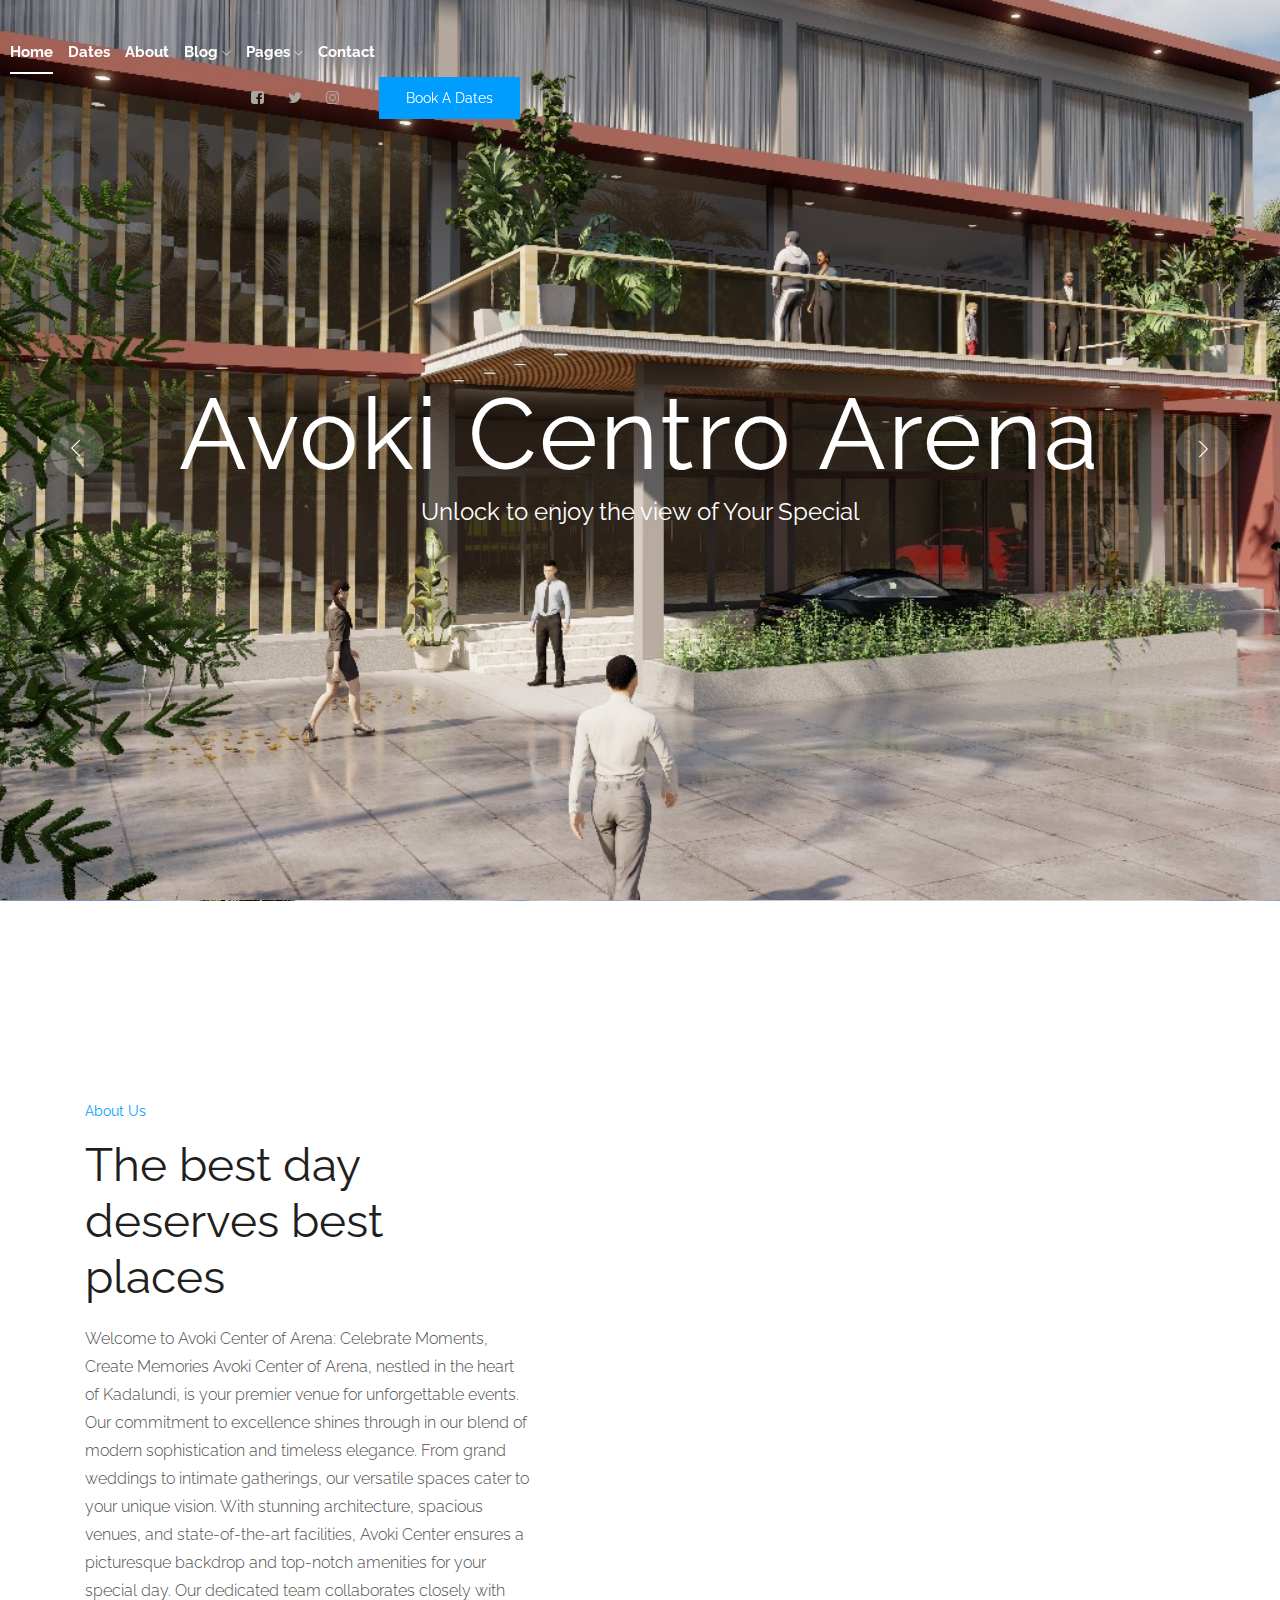
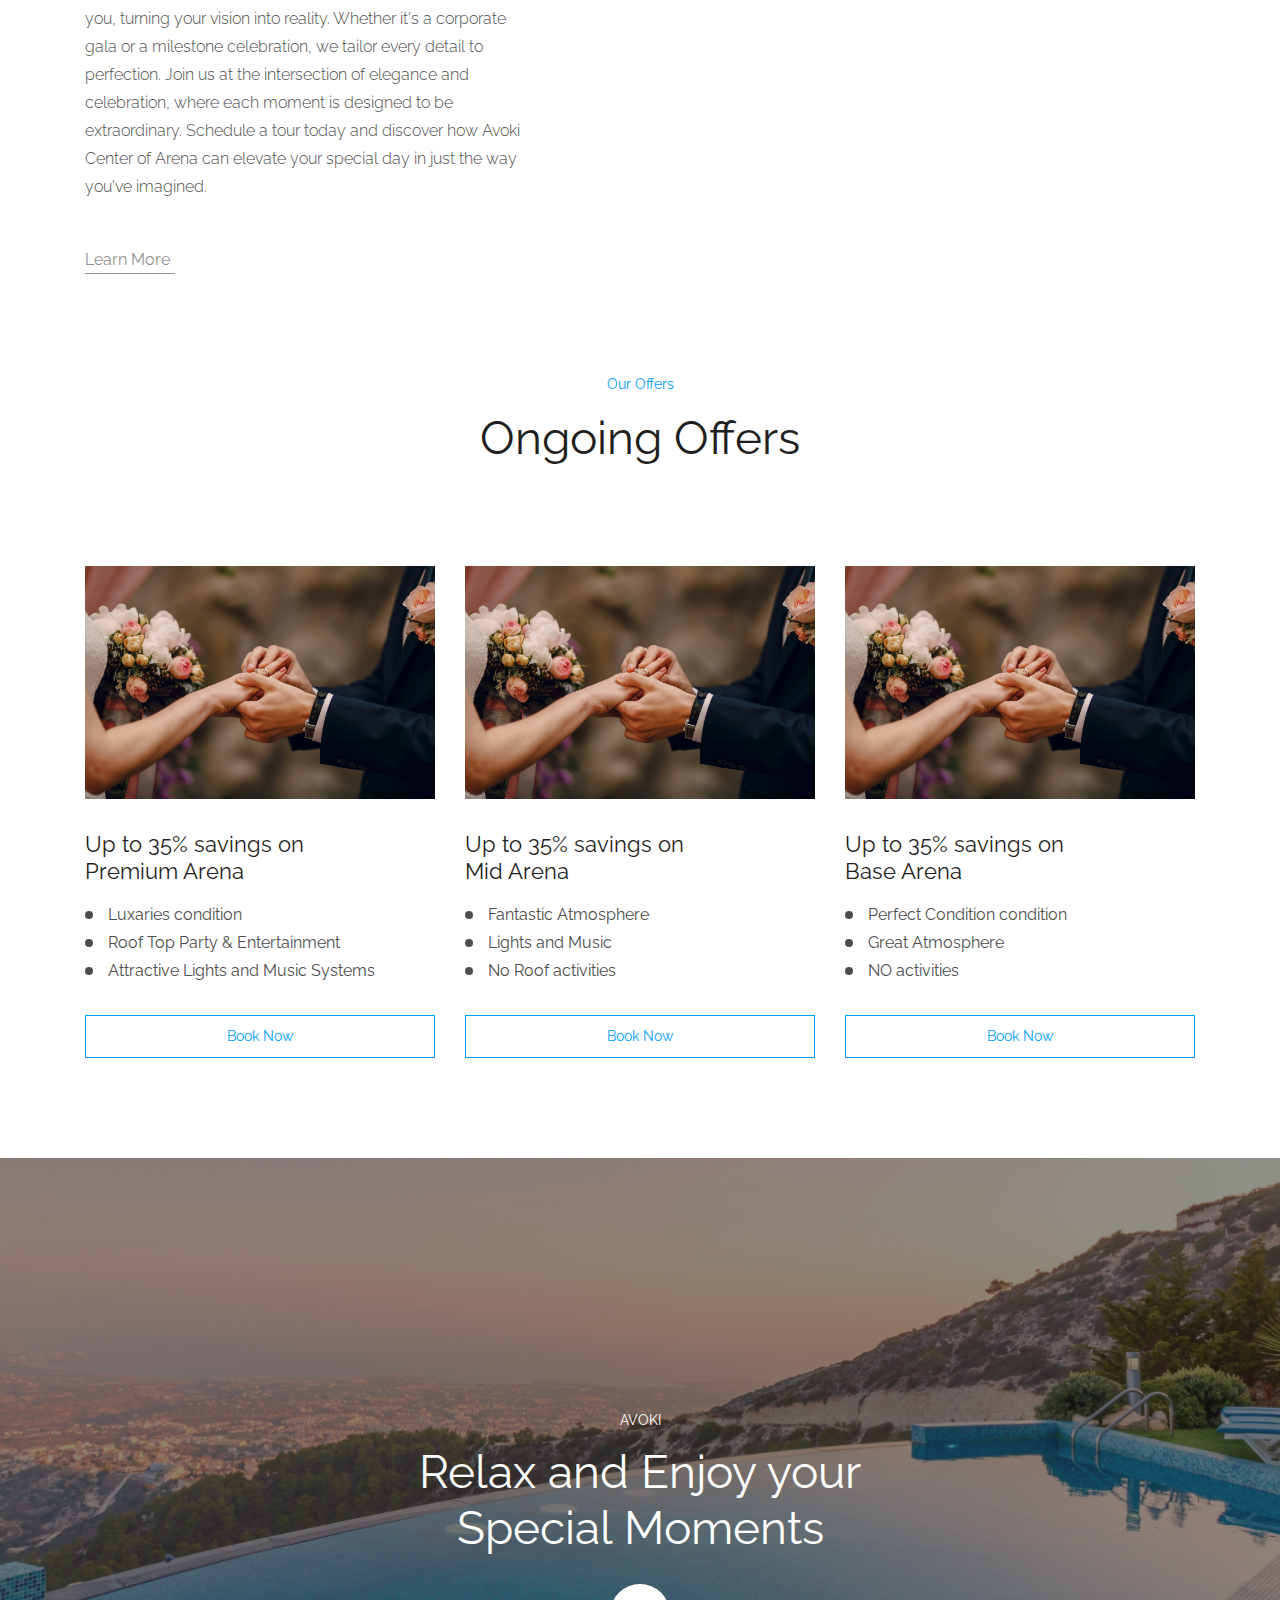
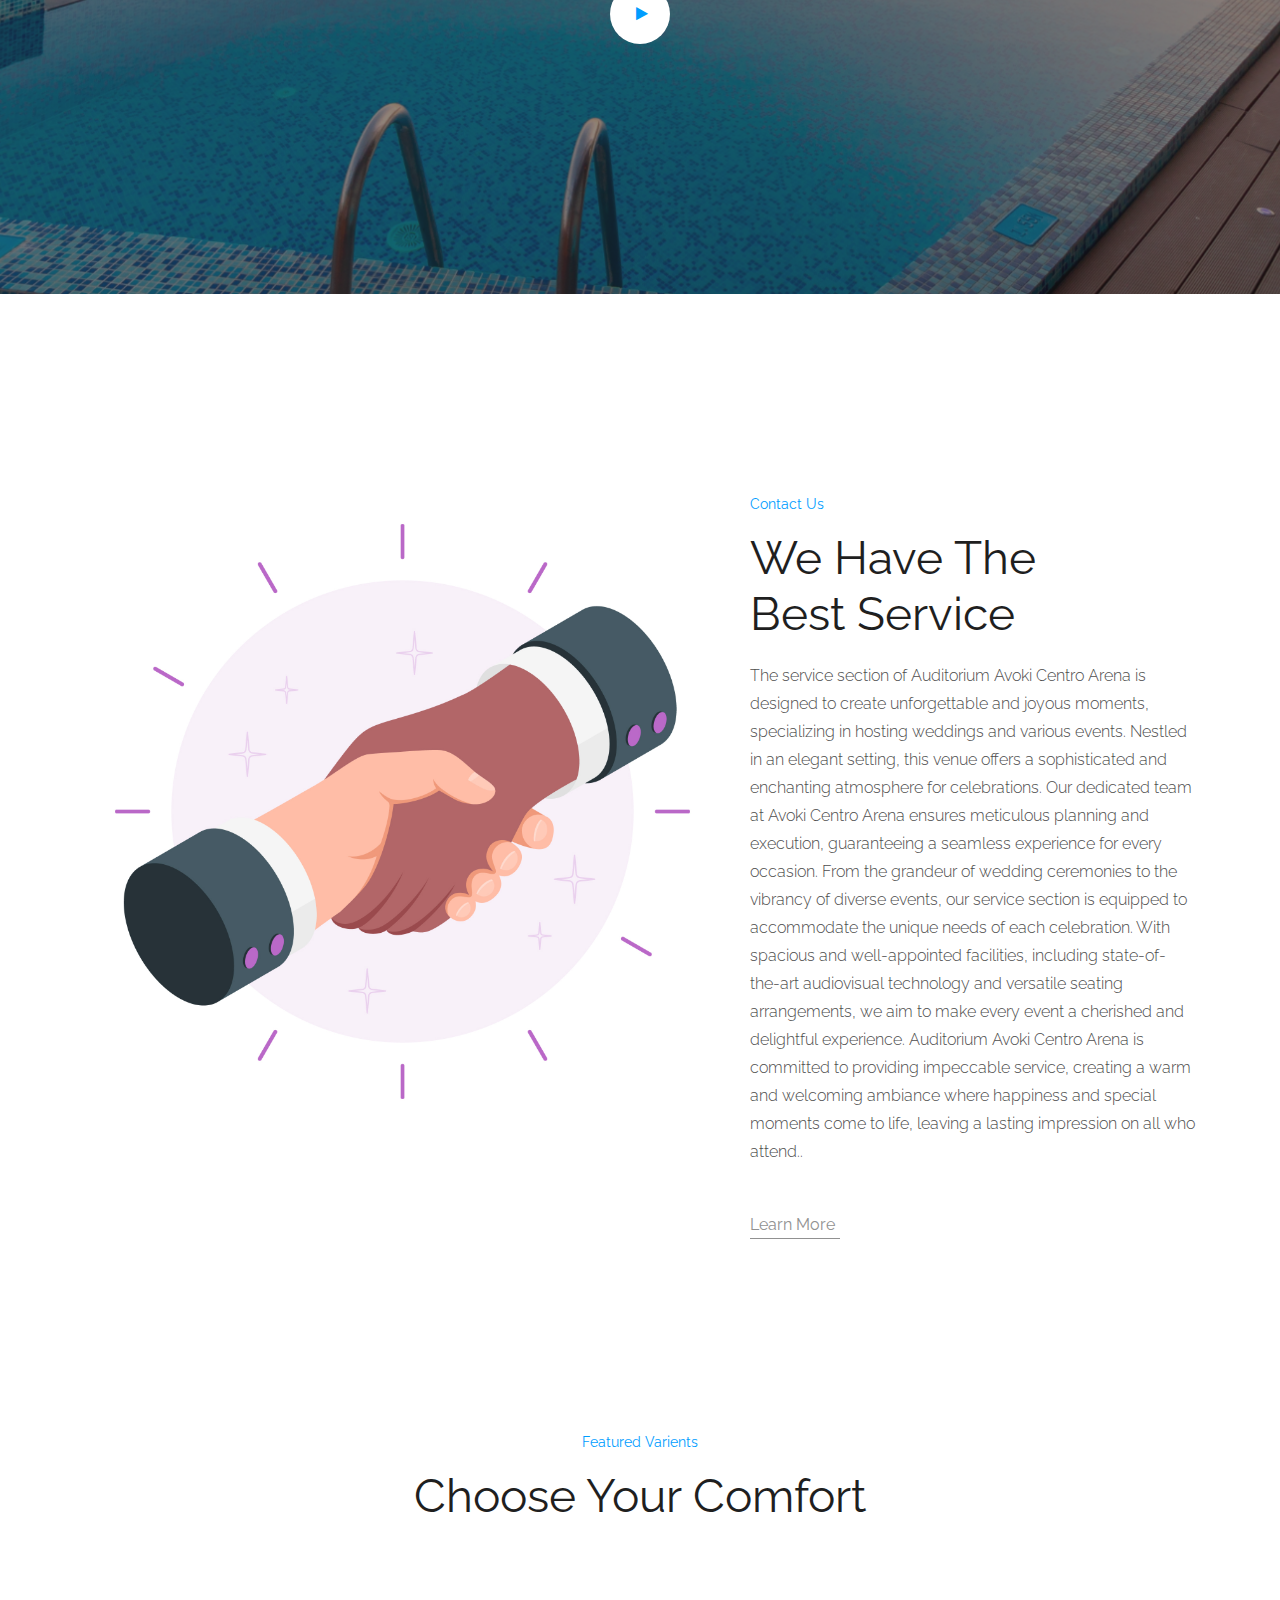
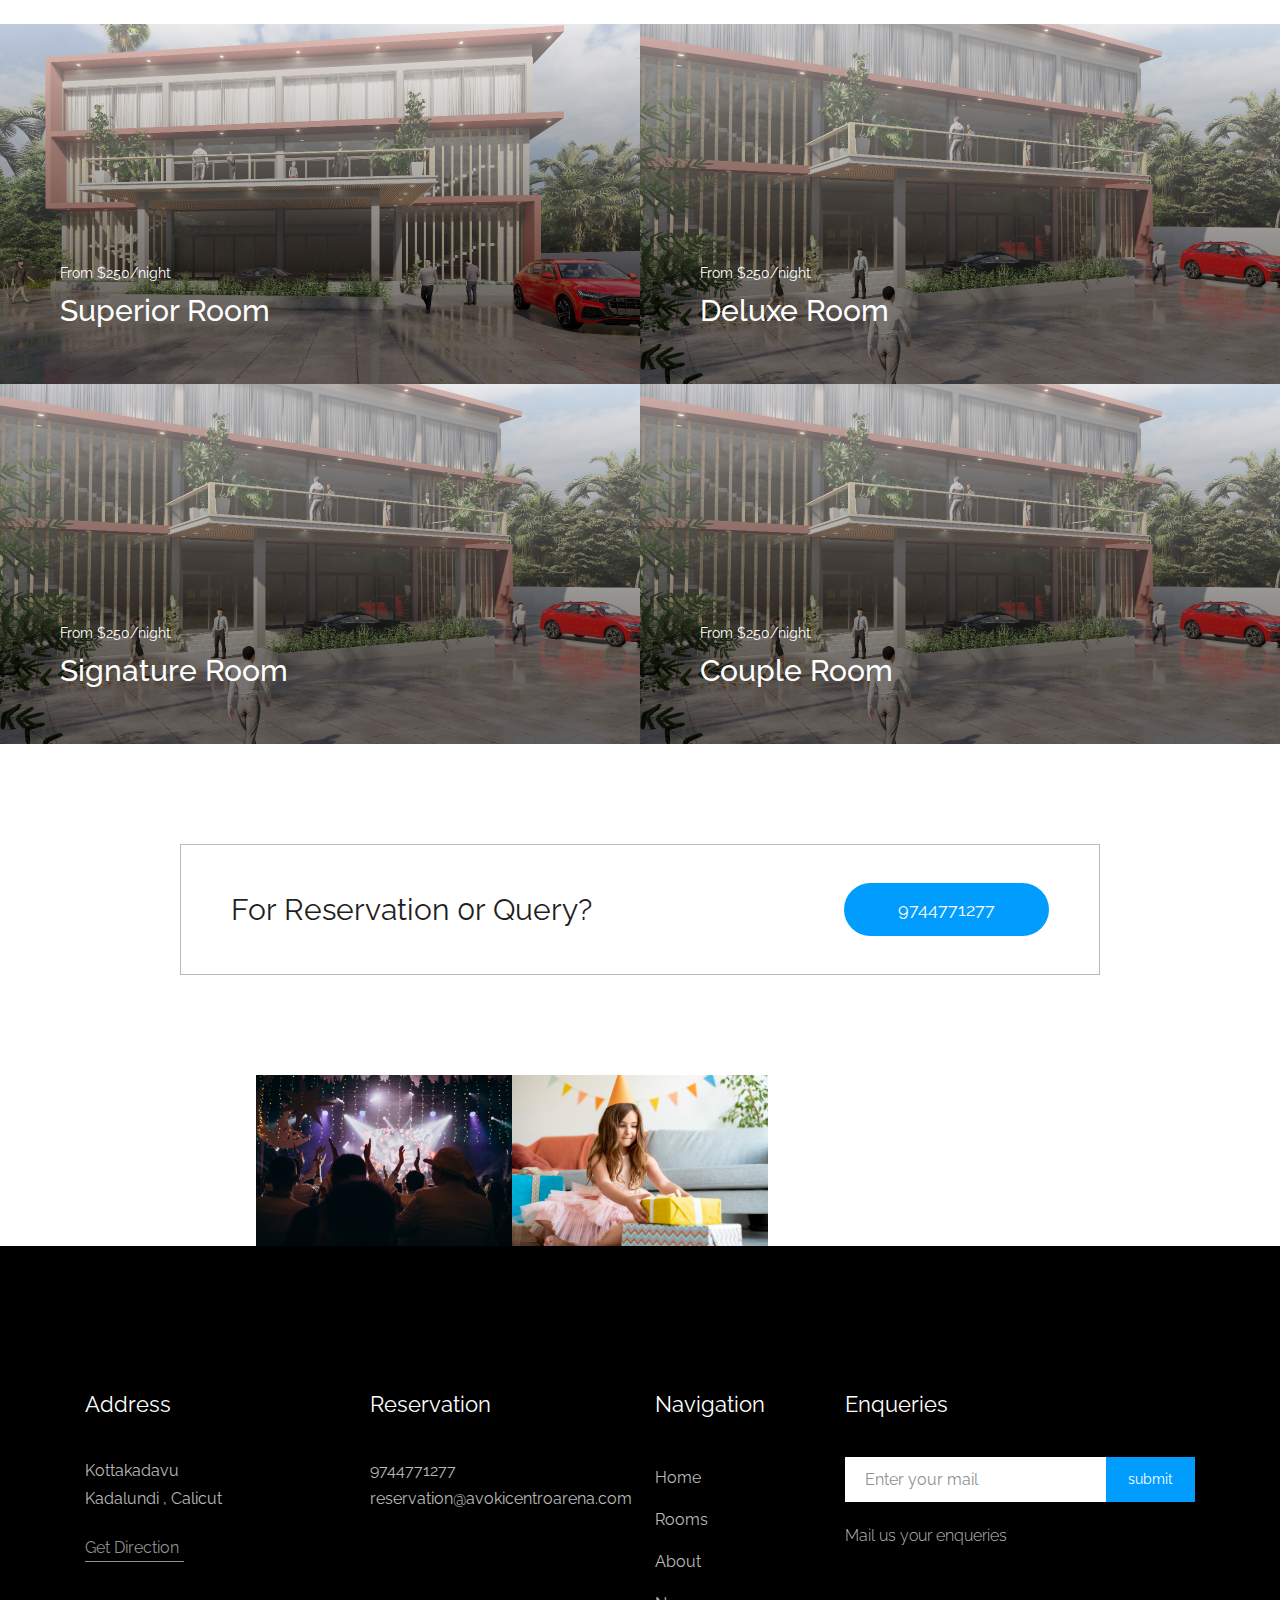
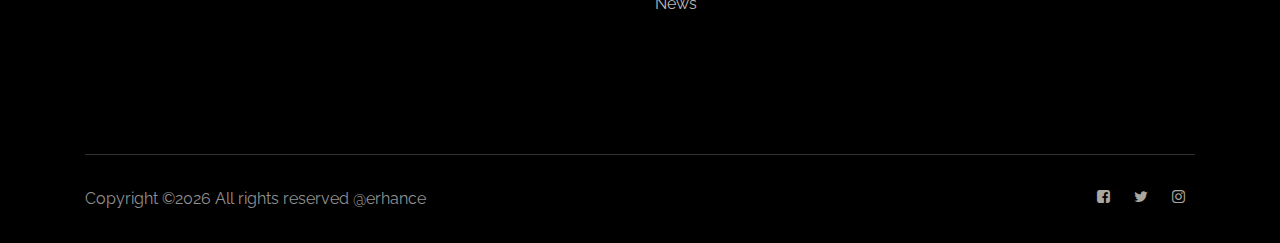
==== index.html @ cebf1541 "first commit" ====
<!doctype html>
<html class="no-js" lang="zxx">

<head>
    <meta charset="utf-8">
    <meta http-equiv="x-ua-compatible" content="ie=edge">
    <title>Avoki</title>
    <meta name="description" content="">
    <meta name="viewport" content="width=device-width, initial-scale=1">

    <!-- <link rel="manifest" href="site.webmanifest"> -->
    <link rel="shortcut icon" type="image/x-icon" href="img/favi    con.png">
    <!-- Place favicon.ico in the root directory -->

    <!-- CSS here -->
    <link rel="stylesheet" href="css/bootstrap.min.css">
    <link rel="stylesheet" href="css/owl.carousel.min.css">
    <link rel="stylesheet" href="css/magnific-popup.css">
    <link rel="stylesheet" href="css/font-awesome.min.css">
    <link rel="stylesheet" href="css/themify-icons.css">
    <link rel="stylesheet" href="css/nice-select.css">
    <link rel="stylesheet" href="css/flaticon.css">
    <link rel="stylesheet" href="css/gijgo.css">
    <link rel="stylesheet" href="css/animate.css">
    <link rel="stylesheet" href="css/slicknav.css">
    <link rel="stylesheet" href="css/style.css">
    <!-- <link rel="stylesheet" href="css/responsive.css"> -->
</head>

<body>
    <!--[if lte IE 9]>
            <p class="browserupgrade">You are using an <strong>outdated</strong> browser. Please <a href="https://browsehappy.com/">upgrade your browser</a> to improve your experience and security.</p>
        <![endif]-->

    <!-- header-start -->
    <header>
        <div class="header-area ">
            <div id="sticky-header" class="main-header-area">
                <div class="container-fluid p-0">
                    <div class="row align-items-center no-gutters">
                        <div class="col-xl-5 col-lg-6">
                            <div class="main-menu  d-none d-lg-block">
                                <nav>
                                    <ul id="navigation">
                                        <li><a class="active" href="index.html">home</a></li>
                                        <li><a href="rooms.html">Dates</a></li>
                                        <li><a href="about.html">About</a></li>
                                        <li><a href="#">blog <i class="ti-angle-down"></i></a>
                                            <ul class="submenu">
                                                </ul>
                                        </li>
                                        <li><a href="#">pages <i class="ti-angle-down"></i></a>
                                            <ul class="submenu">
                                                <li><a href="elements.html">elements</a></li>
                                            </ul>
                                        </li>
                                        <li><a href="contact.html">Contact</a></li>
                                    </ul>
                                </nav>
                            </div>
                        </div>
                         
                        </div>
                        <div class="col-xl-5 col-lg-4 d-none d-lg-block">
                            <div class="book_room">
                                <div class="socail_links">
                                    <ul>
                                        <li>
                                            <a href="#">
                                                <i class="fa fa-facebook-square"></i>
                                            </a>
                                        </li>
                                        <li>
                                            <a href="#">
                                                <i class="fa fa-twitter"></i>
                                            </a>
                                        </li>
                                        <li>
                                            <a href="#">
                                                <i class="fa fa-instagram"></i>
                                            </a>
                                        </li>
                                    </ul>
                                </div>
                                <div class="book_btn d-none d-lg-block">
                                    <a class="popup-with-form" href="#test-form">Book A Dates</a>
                                </div>
                            </div>
                        </div>
                        <div class="col-12">
                            <div class="mobile_menu d-block d-lg-none"></div>
                        </div>
                    </div>
                </div>
            </div>
        </div>
    </header>
    <!-- header-end -->

    <!-- slider_area_start -->
    <div class="slider_area">
        <div class="slider_active owl-carousel">
            <div class="single_slider d-flex align-items-center justify-content-center slider_bg_1">
                <div class="container">
                    <div class="row">
                        <div class="col-xl-12">
                            <div class="slider_text text-center">
                                <h3>Avoki Centro Arena </h3>
                                <p>Unlock to enjoy the view of Your Special</p>
                            </div>
                        </div>
                    </div>
                </div>
            </div>
            <div class="single_slider  d-flex align-items-center justify-content-center slider_bg_2">
                <div class="container">
                    <div class="row">
                        <div class="col-xl-12">
                            <div class="slider_text text-center">
                                <h3>Life is Beautiful</h3>
                                                            </div>
                        </div>
                    </div>
                </div>
            </div>
            
                    </div>
                </div>
            </div>
            <div class="single_slider  d-flex align-items-center justify-content-center slider_bg_2">
                <div class="container">
                    <div class="row">
                        <div class="col-xl-12">
                            
                        </div>
                    </div>
                </div>
            </div>
        </div>
    </div>
    <!-- slider_area_end -->

    <!-- about_area_start -->
    <div class="about_area">
        <div class="container">
            <div class="row">
                <div class="col-xl-5 col-lg-5">
                    <div class="about_info">
                        <div class="section_title mb-20px">
                            <span>About Us</span>
                            <h3>The best day deserves best places</h3>
                        </div>
                        <p>Welcome to Avoki Center of Arena: Celebrate Moments, Create Memories

                            Avoki Center of Arena, nestled in the heart of Kadalundi, is your premier venue for unforgettable events. Our commitment to excellence shines through in our blend of modern sophistication and timeless elegance. From grand weddings to intimate gatherings, our versatile spaces cater to your unique vision. With stunning architecture, spacious venues, and state-of-the-art facilities, Avoki Center ensures a picturesque backdrop and top-notch amenities for your special day. Our dedicated team collaborates closely with you, turning your vision into reality. Whether it's a corporate gala or a milestone celebration, we tailor every detail to perfection. Join us at the intersection of elegance and celebration, where each moment is designed to be extraordinary. Schedule a tour today and discover how Avoki Center of Arena can elevate your special day in just the way you've imagined.</p>
                        <a href="#" class="line-button">Learn More</a>
                    </div>
                </div>
                <div class="col-xl-7 col-lg-7">
                    <div class="about_thumb d-flex">
                        <div class="img_1">
                            <img src="img/about/a1.jpg" alt="">
                        </div>
                        <div class="img_2">
                            <img src="img/about/a1.jpg" alt="">
                        </div>
                    </div>
                </div>
            </div>
        </div>
    </div>
    <!-- about_area_end -->

    <!-- offers_area_start -->
    <div class="offers_area">
        <div class="container">
            <div class="row">
                <div class="col-xl-12">
                    <div class="section_title text-center mb-100">
                        <span>Our Offers</span>
                        <h3>Ongoing Offers</h3>
                    </div>
                </div>
            </div>
            <div class="row">
                <div class="col-xl-4 col-md-4">
                    <div class="single_offers">
                        <div class="about_thumb">
                            <img src="img/about/a3.jpg" alt="">
                        </div>
                        <h3>Up to 35% savings on  <br>
                           Premium Arena</h3>
                        <ul>
                            <li>Luxaries condition</li>
                            <li>Roof Top Party & Entertainment</li>
                            <li>Attractive Lights and Music Systems</li>
                        </ul>
                        <a href="#" class="book_now">book now</a>
                    </div>
                </div>
                <div class="col-xl-4 col-md-4">
                    <div class="single_offers">
                        <div class="about_thumb">
                            <img src="img/about/a3.jpg" alt="">
                        </div>
                        <h3>Up to 35% savings on  <br>
                            Mid Arena </h3>
                        <ul>
                            <li>Fantastic Atmosphere </li>
                            <li>Lights and Music</li>
                            <li>No Roof activities</li>
                        </ul>
                        <a href="#" class="book_now">book now</a>
                    </div>
                </div>
                <div class="col-xl-4 col-md-4">
                    <div class="single_offers">
                        <div class="about_thumb">
                            <img src="img/about/a3.jpg" alt="">
                        </div>
                        <h3>Up to 35% savings on  <br>
                            Base Arena</h3>
                        <ul>
                            <li>Perfect Condition condition</li>
                            <li>Great Atmosphere</li>
                            <li>NO activities</li>
                        </ul>
                        <a href="#" class="book_now">book now</a>
                    </div>
                </div>
            </div>
        </div>
    </div>
    <!-- offers_area_end -->

    <!-- video_area_start -->
    <div class="video_area video_bg overlay">
        <div class="video_area_inner text-center">
            <span>AVOKI </span>
            <h3>Relax and Enjoy your <br>
               Special Moments </h3>
            <a href="https://youtu.be/H0UE3JlDtlE?si=3asVORx50V0pqIzz " class="video_btn popup-video">
                <i class="fa fa-play"></i>
            </a>
        </div>
    </div>
    <!-- video_area_end -->

    <!-- about_area_start -->
    <div class="about_area">
        <div class="container">
            <div class="row">
                <div class="col-xl-7 col-lg-7">
                    <div class="about_thumb2 d-flex">
                        <div class="img_1">
                            <img src="img/about/k10.jpg" alt="">
                        </div>
                        
                    </div>
                </div>
                <div class="col-xl-5 col-lg-5">
                    <div class="about_info">
                        <div class="section_title mb-20px">
                            <span>Contact Us</span>
                            <h3>We Have The <br>
                                Best Service</h3>
                        </div>
                        <p>The service section of Auditorium Avoki Centro Arena is designed to create unforgettable and joyous moments, specializing in hosting weddings and various events. Nestled in an elegant setting, this venue offers a sophisticated and enchanting atmosphere for celebrations. Our dedicated team at Avoki Centro Arena ensures meticulous planning and execution, guaranteeing a seamless experience for every occasion. From the grandeur of wedding ceremonies to the vibrancy of diverse events, our service section is equipped to accommodate the unique needs of each celebration. With spacious and well-appointed facilities, including state-of-the-art audiovisual technology and versatile seating arrangements, we aim to make every event a cherished and delightful experience. Auditorium Avoki Centro Arena is committed to providing impeccable service, creating a warm and welcoming ambiance where happiness and special moments come to life, leaving a lasting impression on all who attend..</p>
                        <a href="#" class="line-button">Learn More</a>
                    </div>
                </div>
            </div>
        </div>
    </div>
    <!-- about_area_end -->

    <!-- features_room_startt -->
    <div class="features_room">
        <div class="container">
            <div class="row">
                <div class="col-xl-12">
                    <div class="section_title text-center mb-100">
                        <span>Featured Varients</span>
                        <h3>Choose Your Comfort</h3>
                    </div>
                </div>
            </div>
        </div>
        <div class="rooms_here">
            <div class="single_rooms">
                <div class="room_thumb">
                    <img src="img/banner/b2.jpg" alt="">
                    <div class="room_heading d-flex justify-content-between align-items-center">
                        <div class="room_heading_inner">
                            <span>From $250/night</span>
                            <h3>Superior Room</h3>
                        </div>
                        <a href="#" class="line-button">book now</a>
                    </div>
                </div>
            </div>
            <div class="single_rooms">
                <div class="room_thumb">
                    <img src="img/banner/b1.jpg" alt="">
                    <div class="room_heading d-flex justify-content-between align-items-center">
                        <div class="room_heading_inner">
                            <span>From $250/night</span>
                            <h3>Deluxe Room</h3>
                        </div>
                        <a href="#" class="line-button">book now</a>
                    </div>
                </div>
            </div>
            <div class="single_rooms">
                <div class="room_thumb">
                    <img src="img/banner/b1.jpg" alt="">
                    <div class="room_heading d-flex justify-content-between align-items-center">
                        <div class="room_heading_inner">
                            <span>From $250/night</span>
                            <h3>Signature Room</h3>
                        </div>
                        <a href="#" class="line-button">book now</a>
                    </div>
                </div>
            </div>
            <div class="single_rooms">
                <div class="room_thumb">
                    <img src="img/banner/b1.jpg" alt="">
                    <div class="room_heading d-flex justify-content-between align-items-center">
                        <div class="room_heading_inner">
                            <span>From $250/night</span>
                            <h3>Couple Room</h3>
                        </div>
                        <a href="#" class="line-button">book now</a>
                    </div>
                </div>
            </div>
        </div>
    </div>
    <!-- features_room_end -->

    <!-- forQuery_start -->
    <div class="forQuery">
        <div class="container">
            <div class="row">
                <div class="col-xl-10 offset-xl-1 col-md-12">
                    <div class="Query_border">
                        <div class="row align-items-center justify-content-center">
                            <div class="col-xl-6 col-md-6">
                                <div class="Query_text">
                                    <p>For Reservation 0r Query?</p>
                                </div>
                            </div>
                            <div class="col-xl-6 col-md-6">
                                <div class="phone_num">
                                    <a href="#" class="mobile_no">9744771277</a>
                                </div>
                            </div>
                        </div>
                    </div>
                </div>
            </div>
        </div>
    </div>
    <!-- forQuery_end-->

    <!-- instragram_area_start -->
    <div class="instragram_area">
        <div class="single_instagram">
            <img src="img/about/k1.jpg" alt="">
            <div class="ovrelay">
                <a href="#">
                    <i class="fa fa-instagram"></i>
                </a>
            </div>
        </div>
        <div class="single_instagram">
            <img src="img/about/k2.jpg" alt="">
            <div class="ovrelay">
                <a href="#">
                    <i class="fa fa-instagram"></i>
                </a>
            </div>
        </div>
        <div class="single_instagram">
            <img src="img/about/k3.jpg" alt="">
            <div class="ovrelay">
                <a href="#">
                    <i class="fa fa-instagram"></i>
                </a>
            </div>
        </div>
        <div class="single_instagram">
            <img src="img/about/k4.jpg" alt="">
            <div class="ovrelay">
                <a href="#">
                    <i class="fa fa-instagram"></i>
                </a>
            </div>
        </div>
        <div class="single_instagram">
            <img src="img/about/k6.jpg" alt="">
            <div class="ovrelay">
                <a href="#">
                    <i class="fa fa-instagram"></i>
                </a>
            </div>
        </div>
    </div>
    <!-- instragram_area_end -->

    <!-- footer -->
    <footer class="footer">
        <div class="footer_top">
            <div class="container">
                <div class="row">
                    <div class="col-xl-3 col-md-6 col-lg-3">
                        <div class="footer_widget">
                            <h3 class="footer_title">
                                address
                            </h3>
                            <p class="footer_text"> Kottakadavu <br>
                                Kadalundi , Calicut</p>
                            <a href="https://maps.app.goo.gl/CZcMiLhHaX4SU8oH7" class="line-button">Get Direction</a>
                        </div>
                    </div>
                    <div class="col-xl-3 col-md-6 col-lg-3">
                        <div class="footer_widget">
                            <h3 class="footer_title">
                                Reservation
                            </h3>
                            <p class="footer_text">9744771277 <br>
                                reservation@avokicentroarena.com</p>
                        </div>
                    </div>
                    <div class="col-xl-2 col-md-6 col-lg-2">
                        <div class="footer_widget">
                            <h3 class="footer_title">
                                Navigation
                            </h3>
                            <ul>
                                <li><a href="#">Home</a></li>
                                <li><a href="#">Rooms</a></li>
                                <li><a href="#">About</a></li>
                                <li><a href="#">News</a></li>
                            </ul>
                        </div>
                    </div>
                    <div class="col-xl-4 col-md-6 col-lg-4">
                        <div class="footer_widget">
                            <h3 class="footer_title">
                                Enqueries
                            </h3>
                            <form action="#" class="newsletter_form">
                                <input type="text" placeholder="Enter your mail">
                                <button type="submit">submit</button>
                            </form>
                            <p class="newsletter_text">Mail us your enqueries</p>
                        </div>
                    </div>
                </div>
            </div>
        </div>
        <div class="copy-right_text">
            <div class="container">
                <div class="footer_border"></div>
                <div class="row">
                    <div class="col-xl-8 col-md-7 col-lg-9">
                        <p class="copy_right">
                            <!-- Link back to Colorlib can't be removed. Template is licensed under CC BY 3.0. -->
Copyright &copy;<script>document.write(new Date().getFullYear());</script> All rights reserved @erhance
<!-- Link back to Colorlib can't be removed. Template is licensed under CC BY 3.0. -->
                    </div>
                    <div class="col-xl-4 col-md-5 col-lg-3">
                        <div class="socail_links">
                            <ul>
                                <li>
                                    <a href="#">
                                        <i class="fa fa-facebook-square"></i>
                                    </a>
                                </li>
                                <li>
                                    <a href="#">
                                        <i class="fa fa-twitter"></i>
                                    </a>
                                </li>
                                <li>
                                    <a href="#">
                                        <i class="fa fa-instagram"></i>
                                    </a>
                                </li>
                            </ul>
                        </div>
                    </div>
                </div>
            </div>
        </div>
    </footer>

    <!-- link that opens popup -->

    <!-- form itself end-->
        <form id="test-form" class="white-popup-block mfp-hide">
                <div class="popup_box ">
                        <div class="popup_inner">
                            <h3>Check Availability</h3>
                            <form action="#">
                                <div class="row">
                                    <div class="col-xl-6">
                                        <input id="datepicker" placeholder="Check in date">
                                    </div>
                                    <div class="col-xl-6">
                                        <input id="datepicker2" placeholder="Check out date">
                                    </div>
                                    <div class="col-xl-6">
                                        <select class="form-select wide" id="default-select" class="">
                                            <option data-display="Adult">1</option>
                                            <option value="1">2</option>
                                            <option value="2">3</option>
                                            <option value="3">4</option>
                                        </select>
                                    </div>
                                    <div class="col-xl-6">
                                        <select class="form-select wide" id="default-select" class="">
                                            <option data-display="Children">1</option>
                                            <option value="1">2</option>
                                            <option value="2">3</option>
                                            <option value="3">4</option>
                                        </select>
                                    </div>
                                    <div class="col-xl-12">
                                        <select class="form-select wide" id="default-select" class="">
                                            <option data-display="Room type">Room type</option>
                                            <option value="1">Laxaries Rooms</option>
                                            <option value="2">Deluxe Room</option>
                                            <option value="3">Signature Room</option>
                                            <option value="4">Couple Room</option>
                                        </select>
                                    </div>
                                    <div class="col-xl-12">
                                        <button type="submit" class="boxed-btn3">Check Availability</button>
                                    </div>
                                </div>
                            </form>
                        </div>
                    </div>
            </form>
    <!-- form itself end -->

    <!-- JS here -->
    <script src="js/vendor/modernizr-3.5.0.min.js"></script>
    <script src="js/vendor/jquery-1.12.4.min.js"></script>
    <script src="js/popper.min.js"></script>
    <script src="js/bootstrap.min.js"></script>
    <script src="js/owl.carousel.min.js"></script>
    <script src="js/isotope.pkgd.min.js"></script>
    <script src="js/ajax-form.js"></script>
    <script src="js/waypoints.min.js"></script>
    <script src="js/jquery.counterup.min.js"></script>
    <script src="js/imagesloaded.pkgd.min.js"></script>
    <script src="js/scrollIt.js"></script>
    <script src="js/jquery.scrollUp.min.js"></script>
    <script src="js/wow.min.js"></script>
    <script src="js/nice-select.min.js"></script>
    <script src="js/jquery.slicknav.min.js"></script>
    <script src="js/jquery.magnific-popup.min.js"></script>
    <script src="js/plugins.js"></script>
    <script src="js/gijgo.min.js"></script>

    <!--contact js-->
    <script src="js/contact.js"></script>
    <script src="js/jquery.ajaxchimp.min.js"></script>
    <script src="js/jquery.form.js"></script>
    <script src="js/jquery.validate.min.js"></script>
    <script src="js/mail-script.js"></script>

    <script src="js/main.js"></script>
    <script>
        $('#datepicker').datepicker({
            iconsLibrary: 'fontawesome',
            icons: {
             rightIcon: '<span class="fa fa-caret-down"></span>'
         }
        });
        $('#datepicker2').datepicker({
            iconsLibrary: 'fontawesome',
            icons: {
             rightIcon: '<span class="fa fa-caret-down"></span>'
         }

        });
    </script>



</body>

</html>
---- css/themify-icons.css ----
@font-face {
	font-family: 'themify';
	src:url('../fonts/themify.eot?-fvbane');
	src:url('../fonts/themify.eot?#iefix-fvbane') format('embedded-opentype'),
		url('../fonts/themify.woff?-fvbane') format('woff'),
		url('../fonts/themify.ttf?-fvbane') format('truetype'),
		url('../fonts/themify.svg?-fvbane#themify') format('svg');
	font-weight: normal;
	font-style: normal;
}

[class^="ti-"], [class*=" ti-"] {
	font-family: 'themify';
	/* speak: none; */
	font-style: normal;
	font-weight: normal;
	font-variant: normal;
	text-transform: none;
	line-height: 1;

	/* Better Font Rendering =========== */
	-webkit-font-smoothing: antialiased;
	-moz-osx-font-smoothing: grayscale;
}

.ti-wand:before {
	content: "\e600";
}
.ti-volume:before {
	content: "\e601";
}
.ti-user:before {
	content: "\e602";
}
.ti-unlock:before {
	content: "\e603";
}
.ti-unlink:before {
	content: "\e604";
}
.ti-trash:before {
	content: "\e605";
}
.ti-thought:before {
	content: "\e606";
}
.ti-target:before {
	content: "\e607";
}
.ti-tag:before {
	content: "\e608";
}
.ti-tablet:before {
	content: "\e609";
}
.ti-star:before {
	content: "\e60a";
}
.ti-spray:before {
	content: "\e60b";
}
.ti-signal:before {
	content: "\e60c";
}
.ti-shopping-cart:before {
	content: "\e60d";
}
.ti-shopping-cart-full:before {
	content: "\e60e";
}
.ti-settings:before {
	content: "\e60f";
}
.ti-search:before {
	content: "\e610";
}
.ti-zoom-in:before {
	content: "\e611";
}
.ti-zoom-out:before {
	content: "\e612";
}
.ti-cut:before {
	content: "\e613";
}
.ti-ruler:before {
	content: "\e614";
}
.ti-ruler-pencil:before {
	content: "\e615";
}
.ti-ruler-alt:before {
	content: "\e616";
}
.ti-bookmark:before {
	content: "\e617";
}
.ti-bookmark-alt:before {
	content: "\e618";
}
.ti-reload:before {
	content: "\e619";
}
.ti-plus:before {
	content: "\e61a";
}
.ti-pin:before {
	content: "\e61b";
}
.ti-pencil:before {
	content: "\e61c";
}
.ti-pencil-alt:before {
	content: "\e61d";
}
.ti-paint-roller:before {
	content: "\e61e";
}
.ti-paint-bucket:before {
	content: "\e61f";
}
.ti-na:before {
	content: "\e620";
}
.ti-mobile:before {
	content: "\e621";
}
.ti-minus:before {
	content: "\e622";
}
.ti-medall:before {
	content: "\e623";
}
.ti-medall-alt:before {
	content: "\e624";
}
.ti-marker:before {
	content: "\e625";
}
.ti-marker-alt:before {
	content: "\e626";
}
.ti-arrow-up:before {
	content: "\e627";
}
.ti-arrow-right:before {
	content: "\e628";
}
.ti-arrow-left:before {
	content: "\e629";
}
.ti-arrow-down:before {
	content: "\e62a";
}
.ti-lock:before {
	content: "\e62b";
}
.ti-location-arrow:before {
	content: "\e62c";
}
.ti-link:before {
	content: "\e62d";
}
.ti-layout:before {
	content: "\e62e";
}
.ti-layers:before {
	content: "\e62f";
}
.ti-layers-alt:before {
	content: "\e630";
}
.ti-key:before {
	content: "\e631";
}
.ti-import:before {
	content: "\e632";
}
.ti-image:before {
	content: "\e633";
}
.ti-heart:before {
	content: "\e634";
}
.ti-heart-broken:before {
	content: "\e635";
}
.ti-hand-stop:before {
	content: "\e636";
}
.ti-hand-open:before {
	content: "\e637";
}
.ti-hand-drag:before {
	content: "\e638";
}
.ti-folder:before {
	content: "\e639";
}
.ti-flag:before {
	content: "\e63a";
}
.ti-flag-alt:before {
	content: "\e63b";
}
.ti-flag-alt-2:before {
	content: "\e63c";
}
.ti-eye:before {
	content: "\e63d";
}
.ti-export:before {
	content: "\e63e";
}
.ti-exchange-vertical:before {
	content: "\e63f";
}
.ti-desktop:before {
	content: "\e640";
}
.ti-cup:before {
	content: "\e641";
}
.ti-crown:before {
	content: "\e642";
}
.ti-comments:before {
	content: "\e643";
}
.ti-comment:before {
	content: "\e644";
}
.ti-comment-alt:before {
	content: "\e645";
}
.ti-close:before {
	content: "\e646";
}
.ti-clip:before {
	content: "\e647";
}
.ti-angle-up:before {
	content: "\e648";
}
.ti-angle-right:before {
	content: "\e649";
}
.ti-angle-left:before {
	content: "\e64a";
}
.ti-angle-down:before {
	content: "\e64b";
}
.ti-check:before {
	content: "\e64c";
}
.ti-check-box:before {
	content: "\e64d";
}
.ti-camera:before {
	content: "\e64e";
}
.ti-announcement:before {
	content: "\e64f";
}
.ti-brush:before {
	content: "\e650";
}
.ti-briefcase:before {
	content: "\e651";
}
.ti-bolt:before {
	content: "\e652";
}
.ti-bolt-alt:before {
	content: "\e653";
}
.ti-blackboard:before {
	content: "\e654";
}
.ti-bag:before {
	content: "\e655";
}
.ti-move:before {
	content: "\e656";
}
.ti-arrows-vertical:before {
	content: "\e657";
}
.ti-arrows-horizontal:before {
	content: "\e658";
}
.ti-fullscreen:before {
	content: "\e659";
}
.ti-arrow-top-right:before {
	content: "\e65a";
}
.ti-arrow-top-left:before {
	content: "\e65b";
}
.ti-arrow-circle-up:before {
	content: "\e65c";
}
.ti-arrow-circle-right:before {
	content: "\e65d";
}
.ti-arrow-circle-left:before {
	content: "\e65e";
}
.ti-arrow-circle-down:before {
	content: "\e65f";
}
.ti-angle-double-up:before {
	content: "\e660";
}
.ti-angle-double-right:before {
	content: "\e661";
}
.ti-angle-double-left:before {
	content: "\e662";
}
.ti-angle-double-down:before {
	content: "\e663";
}
.ti-zip:before {
	content: "\e664";
}
.ti-world:before {
	content: "\e665";
}
.ti-wheelchair:before {
	content: "\e666";
}
.ti-view-list:before {
	content: "\e667";
}
.ti-view-list-alt:before {
	content: "\e668";
}
.ti-view-grid:before {
	content: "\e669";
}
.ti-uppercase:before {
	content: "\e66a";
}
.ti-upload:before {
	content: "\e66b";
}
.ti-underline:before {
	content: "\e66c";
}
.ti-truck:before {
	content: "\e66d";
}
.ti-timer:before {
	content: "\e66e";
}
.ti-ticket:before {
	content: "\e66f";
}
.ti-thumb-up:before {
	content: "\e670";
}
.ti-thumb-down:before {
	content: "\e671";
}
.ti-text:before {
	content: "\e672";
}
.ti-stats-up:before {
	content: "\e673";
}
.ti-stats-down:before {
	content: "\e674";
}
.ti-split-v:before {
	content: "\e675";
}
.ti-split-h:before {
	content: "\e676";
}
.ti-smallcap:before {
	content: "\e677";
}
.ti-shine:before {
	content: "\e678";
}
.ti-shift-right:before {
	content: "\e679";
}
.ti-shift-left:before {
	content: "\e67a";
}
.ti-shield:before {
	content: "\e67b";
}
.ti-notepad:before {
	content: "\e67c";
}
.ti-server:before {
	content: "\e67d";
}
.ti-quote-right:before {
	content: "\e67e";
}
.ti-quote-left:before {
	content: "\e67f";
}
.ti-pulse:before {
	content: "\e680";
}
.ti-printer:before {
	content: "\e681";
}
.ti-power-off:before {
	content: "\e682";
}
.ti-plug:before {
	content: "\e683";
}
.ti-pie-chart:before {
	content: "\e684";
}
.ti-paragraph:before {
	content: "\e685";
}
.ti-panel:before {
	content: "\e686";
}
.ti-package:before {
	content: "\e687";
}
.ti-music:before {
	content: "\e688";
}
.ti-music-alt:before {
	content: "\e689";
}
.ti-mouse:before {
	content: "\e68a";
}
.ti-mouse-alt:before {
	content: "\e68b";
}
.ti-money:before {
	content: "\e68c";
}
.ti-microphone:before {
	content: "\e68d";
}
.ti-menu:before {
	content: "\e68e";
}
.ti-menu-alt:before {
	content: "\e68f";
}
.ti-map:before {
	content: "\e690";
}
.ti-map-alt:before {
	content: "\e691";
}
.ti-loop:before {
	content: "\e692";
}
.ti-location-pin:before {
	content: "\e693";
}
.ti-list:before {
	content: "\e694";
}
.ti-light-bulb:before {
	content: "\e695";
}
.ti-Italic:before {
	content: "\e696";
}
.ti-info:before {
	content: "\e697";
}
.ti-infinite:before {
	content: "\e698";
}
.ti-id-badge:before {
	content: "\e699";
}
.ti-hummer:before {
	content: "\e69a";
}
.ti-home:before {
	content: "\e69b";
}
.ti-help:before {
	content: "\e69c";
}
.ti-headphone:before {
	content: "\e69d";
}
.ti-harddrives:before {
	content: "\e69e";
}
.ti-harddrive:before {
	content: "\e69f";
}
.ti-gift:before {
	content: "\e6a0";
}
.ti-game:before {
	content: "\e6a1";
}
.ti-filter:before {
	content: "\e6a2";
}
.ti-files:before {
	content: "\e6a3";
}
.ti-file:before {
	content: "\e6a4";
}
.ti-eraser:before {
	content: "\e6a5";
}
.ti-envelope:before {
	content: "\e6a6";
}
.ti-download:before {
	content: "\e6a7";
}
.ti-direction:before {
	content: "\e6a8";
}
.ti-direction-alt:before {
	content: "\e6a9";
}
.ti-dashboard:before {
	content: "\e6aa";
}
.ti-control-stop:before {
	content: "\e6ab";
}
.ti-control-shuffle:before {
	content: "\e6ac";
}
.ti-control-play:before {
	content: "\e6ad";
}
.ti-control-pause:before {
	content: "\e6ae";
}
.ti-control-forward:before {
	content: "\e6af";
}
.ti-control-backward:before {
	content: "\e6b0";
}
.ti-cloud:before {
	content: "\e6b1";
}
.ti-cloud-up:before {
	content: "\e6b2";
}
.ti-cloud-down:before {
	content: "\e6b3";
}
.ti-clipboard:before {
	content: "\e6b4";
}
.ti-car:before {
	content: "\e6b5";
}
.ti-calendar:before {
	content: "\e6b6";
}
.ti-book:before {
	content: "\e6b7";
}
.ti-bell:before {
	content: "\e6b8";
}
.ti-basketball:before {
	content: "\e6b9";
}
.ti-bar-chart:before {
	content: "\e6ba";
}
.ti-bar-chart-alt:before {
	content: "\e6bb";
}
.ti-back-right:before {
	content: "\e6bc";
}
.ti-back-left:before {
	content: "\e6bd";
}
.ti-arrows-corner:before {
	content: "\e6be";
}
.ti-archive:before {
	content: "\e6bf";
}
.ti-anchor:before {
	content: "\e6c0";
}
.ti-align-right:before {
	content: "\e6c1";
}
.ti-align-left:before {
	content: "\e6c2";
}
.ti-align-justify:before {
	content: "\e6c3";
}
.ti-align-center:before {
	content: "\e6c4";
}
.ti-alert:before {
	content: "\e6c5";
}
.ti-alarm-clock:before {
	content: "\e6c6";
}
.ti-agenda:before {
	content: "\e6c7";
}
.ti-write:before {
	content: "\e6c8";
}
.ti-window:before {
	content: "\e6c9";
}
.ti-widgetized:before {
	content: "\e6ca";
}
.ti-widget:before {
	content: "\e6cb";
}
.ti-widget-alt:before {
	content: "\e6cc";
}
.ti-wallet:before {
	content: "\e6cd";
}
.ti-video-clapper:before {
	content: "\e6ce";
}
.ti-video-camera:before {
	content: "\e6cf";
}
.ti-vector:before {
	content: "\e6d0";
}
.ti-themify-logo:before {
	content: "\e6d1";
}
.ti-themify-favicon:before {
	content: "\e6d2";
}
.ti-themify-favicon-alt:before {
	content: "\e6d3";
}
.ti-support:before {
	content: "\e6d4";
}
.ti-stamp:before {
	content: "\e6d5";
}
.ti-split-v-alt:before {
	content: "\e6d6";
}
.ti-slice:before {
	content: "\e6d7";
}
.ti-shortcode:before {
	content: "\e6d8";
}
.ti-shift-right-alt:before {
	content: "\e6d9";
}
.ti-shift-left-alt:before {
	content: "\e6da";
}
.ti-ruler-alt-2:before {
	content: "\e6db";
}
.ti-receipt:before {
	content: "\e6dc";
}
.ti-pin2:before {
	content: "\e6dd";
}
.ti-pin-alt:before {
	content: "\e6de";
}
.ti-pencil-alt2:before {
	content: "\e6df";
}
.ti-palette:before {
	content: "\e6e0";
}
.ti-more:before {
	content: "\e6e1";
}
.ti-more-alt:before {
	content: "\e6e2";
}
.ti-microphone-alt:before {
	content: "\e6e3";
}
.ti-magnet:before {
	content: "\e6e4";
}
.ti-line-double:before {
	content: "\e6e5";
}
.ti-line-dotted:before {
	content: "\e6e6";
}
.ti-line-dashed:before {
	content: "\e6e7";
}
.ti-layout-width-full:before {
	content: "\e6e8";
}
.ti-layout-width-default:before {
	content: "\e6e9";
}
.ti-layout-width-default-alt:before {
	content: "\e6ea";
}
.ti-layout-tab:before {
	content: "\e6eb";
}
.ti-layout-tab-window:before {
	content: "\e6ec";
}
.ti-layout-tab-v:before {
	content: "\e6ed";
}
.ti-layout-tab-min:before {
	content: "\e6ee";
}
.ti-layout-slider:before {
	content: "\e6ef";
}
.ti-layout-slider-alt:before {
	content: "\e6f0";
}
.ti-layout-sidebar-right:before {
	content: "\e6f1";
}
.ti-layout-sidebar-none:before {
	content: "\e6f2";
}
.ti-layout-sidebar-left:before {
	content: "\e6f3";
}
.ti-layout-placeholder:before {
	content: "\e6f4";
}
.ti-layout-menu:before {
	content: "\e6f5";
}
.ti-layout-menu-v:before {
	content: "\e6f6";
}
.ti-layout-menu-separated:before {
	content: "\e6f7";
}
.ti-layout-menu-full:before {
	content: "\e6f8";
}
.ti-layout-media-right-alt:before {
	content: "\e6f9";
}
.ti-layout-media-right:before {
	content: "\e6fa";
}
.ti-layout-media-overlay:before {
	content: "\e6fb";
}
.ti-layout-media-overlay-alt:before {
	content: "\e6fc";
}
.ti-layout-media-overlay-alt-2:before {
	content: "\e6fd";
}
.ti-layout-media-left-alt:before {
	content: "\e6fe";
}
.ti-layout-media-left:before {
	content: "\e6ff";
}
.ti-layout-media-center-alt:before {
	content: "\e700";
}
.ti-layout-media-center:before {
	content: "\e701";
}
.ti-layout-list-thumb:before {
	content: "\e702";
}
.ti-layout-list-thumb-alt:before {
	content: "\e703";
}
.ti-layout-list-post:before {
	content: "\e704";
}
.ti-layout-list-large-image:before {
	content: "\e705";
}
.ti-layout-line-solid:before {
	content: "\e706";
}
.ti-layout-grid4:before {
	content: "\e707";
}
.ti-layout-grid3:before {
	content: "\e708";
}
.ti-layout-grid2:before {
	content: "\e709";
}
.ti-layout-grid2-thumb:before {
	content: "\e70a";
}
.ti-layout-cta-right:before {
	content: "\e70b";
}
.ti-layout-cta-left:before {
	content: "\e70c";
}
.ti-layout-cta-center:before {
	content: "\e70d";
}
.ti-layout-cta-btn-right:before {
	content: "\e70e";
}
.ti-layout-cta-btn-left:before {
	content: "\e70f";
}
.ti-layout-column4:before {
	content: "\e710";
}
.ti-layout-column3:before {
	content: "\e711";
}
.ti-layout-column2:before {
	content: "\e712";
}
.ti-layout-accordion-separated:before {
	content: "\e713";
}
.ti-layout-accordion-merged:before {
	content: "\e714";
}
.ti-layout-accordion-list:before {
	content: "\e715";
}
.ti-ink-pen:before {
	content: "\e716";
}
.ti-info-alt:before {
	content: "\e717";
}
.ti-help-alt:before {
	content: "\e718";
}
.ti-headphone-alt:before {
	content: "\e719";
}
.ti-hand-point-up:before {
	content: "\e71a";
}
.ti-hand-point-right:before {
	content: "\e71b";
}
.ti-hand-point-left:before {
	content: "\e71c";
}
.ti-hand-point-down:before {
	content: "\e71d";
}
.ti-gallery:before {
	content: "\e71e";
}
.ti-face-smile:before {
	content: "\e71f";
}
.ti-face-sad:before {
	content: "\e720";
}
.ti-credit-card:before {
	content: "\e721";
}
.ti-control-skip-forward:before {
	content: "\e722";
}
.ti-control-skip-backward:before {
	content: "\e723";
}
.ti-control-record:before {
	content: "\e724";
}
.ti-control-eject:before {
	content: "\e725";
}
.ti-comments-smiley:before {
	content: "\e726";
}
.ti-brush-alt:before {
	content: "\e727";
}
.ti-youtube:before {
	content: "\e728";
}
.ti-vimeo:before {
	content: "\e729";
}
.ti-twitter:before {
	content: "\e72a";
}
.ti-time:before {
	content: "\e72b";
}
.ti-tumblr:before {
	content: "\e72c";
}
.ti-skype:before {
	content: "\e72d";
}
.ti-share:before {
	content: "\e72e";
}
.ti-share-alt:before {
	content: "\e72f";
}
.ti-rocket:before {
	content: "\e730";
}
.ti-pinterest:before {
	content: "\e731";
}
.ti-new-window:before {
	content: "\e732";
}
.ti-microsoft:before {
	content: "\e733";
}
.ti-list-ol:before {
	content: "\e734";
}
.ti-linkedin:before {
	content: "\e735";
}
.ti-layout-sidebar-2:before {
	content: "\e736";
}
.ti-layout-grid4-alt:before {
	content: "\e737";
}
.ti-layout-grid3-alt:before {
	content: "\e738";
}
.ti-layout-grid2-alt:before {
	content: "\e739";
}
.ti-layout-column4-alt:before {
	content: "\e73a";
}
.ti-layout-column3-alt:before {
	content: "\e73b";
}
.ti-layout-column2-alt:before {
	content: "\e73c";
}
.ti-instagram:before {
	content: "\e73d";
}
.ti-google:before {
	content: "\e73e";
}
.ti-github:before {
	content: "\e73f";
}
.ti-flickr:before {
	content: "\e740";
}
.ti-facebook:before {
	content: "\e741";
}
.ti-dropbox:before {
	content: "\e742";
}
.ti-dribbble:before {
	content: "\e743";
}
.ti-apple:before {
	content: "\e744";
}
.ti-android:before {
	content: "\e745";
}
.ti-save:before {
	content: "\e746";
}
.ti-save-alt:before {
	content: "\e747";
}
.ti-yahoo:before {
	content: "\e748";
}
.ti-wordpress:before {
	content: "\e749";
}
.ti-vimeo-alt:before {
	content: "\e74a";
}
.ti-twitter-alt:before {
	content: "\e74b";
}
.ti-tumblr-alt:before {
	content: "\e74c";
}
.ti-trello:before {
	content: "\e74d";
}
.ti-stack-overflow:before {
	content: "\e74e";
}
.ti-soundcloud:before {
	content: "\e74f";
}
.ti-sharethis:before {
	content: "\e750";
}
.ti-sharethis-alt:before {
	content: "\e751";
}
.ti-reddit:before {
	content: "\e752";
}
.ti-pinterest-alt:before {
	content: "\e753";
}
.ti-microsoft-alt:before {
	content: "\e754";
}
.ti-linux:before {
	content: "\e755";
}
.ti-jsfiddle:before {
	content: "\e756";
}
.ti-joomla:before {
	content: "\e757";
}
.ti-html5:before {
	content: "\e758";
}
.ti-flickr-alt:before {
	content: "\e759";
}
.ti-email:before {
	content: "\e75a";
}
.ti-drupal:before {
	content: "\e75b";
}
.ti-dropbox-alt:before {
	content: "\e75c";
}
.ti-css3:before {
	content: "\e75d";
}
.ti-rss:before {
	content: "\e75e";
}
.ti-rss-alt:before {
	content: "\e75f";
}
---- css/nice-select.css ----
.nice-select {
  -webkit-tap-highlight-color: transparent;
  background-color: #fff;
  border-radius: 5px;
  border: solid 1px #e8e8e8;
  box-sizing: border-box;
  clear: both;
  cursor: pointer;
  display: block;
  float: left;
  font-family: inherit;
  font-size: 14px;
  font-weight: normal;
  height: 42px;
  line-height: 40px;
  outline: none;
  padding-left: 18px;
  padding-right: 30px;
  position: relative;
  text-align: left !important;
  -webkit-transition: all 0.2s ease-in-out;
  transition: all 0.2s ease-in-out;
  -webkit-user-select: none;
     -moz-user-select: none;
      -ms-user-select: none;
          user-select: none;
  white-space: nowrap;
  width: auto; }
  .nice-select:hover {
    border-color: #dbdbdb; }
  .nice-select:active, .nice-select.open, .nice-select:focus {
    border-color: #999; }


  .nice-select.disabled {
    border-color: #ededed;
    color: #999;
    pointer-events: none; }
    .nice-select.disabled:after {
      border-color: #cccccc; }
  .nice-select.wide {
    width: 100%; }
    .nice-select.wide .list {
      left: 0 !important;
      right: 0 !important; }
  .nice-select.right {
    float: right; }
    .nice-select.right .list {
      left: auto;
      right: 0; }
  .nice-select.small {
    font-size: 12px;
    height: 36px;
    line-height: 34px; }
    .nice-select.small:after {
      height: 4px;
      width: 4px; }
    .nice-select.small .option {
      line-height: 34px;
      min-height: 34px; }
  .nice-select .list {
    background-color: #fff;
    border-radius: 5px;
    box-shadow: 0 0 0 1px rgba(68, 68, 68, 0.11);
    box-sizing: border-box;
    margin-top: 4px;
    opacity: 0;
    overflow: hidden;
    padding: 0;
    pointer-events: none;
    position: absolute;
    top: 100%;
    left: 0;
    -webkit-transform-origin: 50% 0;
        -ms-transform-origin: 50% 0;
            transform-origin: 50% 0;
    -webkit-transform: scale(0.75) translateY(-21px);
        -ms-transform: scale(0.75) translateY(-21px);
            transform: scale(0.75) translateY(-21px);
    -webkit-transition: all 0.2s cubic-bezier(0.5, 0, 0, 1.25), opacity 0.15s ease-out;
    transition: all 0.2s cubic-bezier(0.5, 0, 0, 1.25), opacity 0.15s ease-out;
    z-index: 9; }
    .nice-select .list:hover .option:not(:hover) {
      background-color: transparent !important; }
  .nice-select .option {
    cursor: pointer;
    font-weight: 400;
    line-height: 40px;
    list-style: none;
    min-height: 40px;
    outline: none;
    padding-left: 18px;
    padding-right: 29px;
    text-align: left;
    -webkit-transition: all 0.2s;
    transition: all 0.2s; }
    .nice-select .option:hover, .nice-select .option.focus, .nice-select .option.selected.focus {
      background-color: #f6f6f6; }
    .nice-select .option.selected {
      font-weight: bold; }
    .nice-select .option.disabled {
      background-color: transparent;
      color: #999;
      cursor: default; }

.no-csspointerevents .nice-select .list {
  display: none; }

.no-csspointerevents .nice-select.open .list {
  display: block; }





  /* ,,,,,,,,,,,,,,,, */


  .nice-select:after {
    content: "\e64b";
    display: block;
    height: 5px;
    margin-top: -5px;
    pointer-events: none;
    position: absolute;
    right: 30px;
    top: 8px;
    transition: all 0.15s ease-in-out;
    width: 5px;
    font-family: 'themify';
    color: #ddd; }

    .nice-select.open:after {
 }
    .nice-select.open .list {
      opacity: 1;
      pointer-events: auto;
      -webkit-transform: scale(1) translateY(0);
          -ms-transform: scale(1) translateY(0);
              transform: scale(1) translateY(0); }
---- css/flaticon.css ----
/*
  	Flaticon icon font: Flaticon
  	Creation date: 27/07/2019 08:27
  	*/

@font-face {
  font-family: "Flaticon";
  src: url("../fonts/Flaticon.eot");
  src: url("../fonts/Flaticon.eot?#iefix") format("embedded-opentype"),
       url("../fonts/Flaticon.woff2") format("woff2"),
       url("../fonts/Flaticon.woff") format("woff"),
       url("../fonts/Flaticon.ttf") format("truetype"),
       url("../fonts/Flaticon.svg#Flaticon") format("svg");
  font-weight: normal;
  font-style: normal;
}

@media screen and (-webkit-min-device-pixel-ratio:0) {
  @font-face {
    font-family: "Flaticon";
    src: url("../fonts/Flaticon.svg#Flaticon") format("svg");
  }
}

[class^="flaticon-"]:before, [class*=" flaticon-"]:before,
[class^="flaticon-"]:after, [class*=" flaticon-"]:after {   
  font-family: Flaticon;
font-style: normal;
}

.flaticon-left-arrow:before { content: "\f100"; }
.flaticon-right-arrow:before { content: "\f101"; }
.flaticon-play-button:before { content: "\f102"; }
.flaticon-quote:before { content: "\f103"; }
.flaticon-clock:before { content: "\f104"; }
.flaticon-world:before { content: "\f105"; }
.flaticon-mail:before { content: "\f106"; }
---- css/gijgo.css ----
.gj-button {
    background-color: #f5f5f5;
    border: 1px solid #ddd;
    color: #000;
    border-radius: 3px;
    padding: 6px 10px;
    cursor: pointer;
}

.gj-unselectable {
    -webkit-touch-callout: none;
    -webkit-user-select: none;
    -khtml-user-select: none;
    -moz-user-select: none;
    -ms-user-select: none;
    user-select: none;
}

.gj-row {
    display: -webkit-box;
    display: -ms-flexbox;
    display: flex;
    -ms-flex-wrap: wrap;
    flex-wrap: wrap;
}

.gj-margin-left-5 {
    margin-left: 5px;
}

.gj-margin-left-10 {
    margin-left: 10px;
}

.gj-width-full {
    width: 100%;
}

.gj-cursor-pointer {
    cursor: pointer;
}

.gj-text-align-center {
    text-align: center;
}

.gj-font-size-16 {
    font-size: 16px;
}

.gj-hidden {
    display: none;
}

/** Material Design */
.gj-button-md {
    background: 0 0;
    border: none;
    border-radius: 2px;
    color: rgba(0, 0, 0, 0.87);
    position: relative;
    height: 36px;
    margin: 0;
    min-width: 64px;
    padding: 0 16px;
    display: inline-block;
    font-family: "Roboto","Helvetica","Arial",sans-serif;
    font-size: 1rem;
    font-weight: 500;
    text-transform: uppercase;
    letter-spacing: 0;
    overflow: hidden;
    will-change: box-shadow;
    transition: box-shadow .2s cubic-bezier(.4,0,1,1),background-color .2s cubic-bezier(.4,0,.2,1),color .2s cubic-bezier(.4,0,.2,1);
    outline: none;
    cursor: pointer;
    text-decoration: none;
    text-align: center;
    line-height: 36px;
    vertical-align: middle;
    overflow: hidden;
    -webkit-user-select: none;
    -moz-user-select: none;
    -ms-user-select: none;
    user-select: none;
}

.gj-button-md:hover {
    background-color: rgba(158,158,158,.2);
}

.gj-button-md:disabled {
    color: rgba(0,0,0,.26);
    background: 0 0;
}

.gj-button-md .material-icons,
.gj-button-md .gj-icon {
    vertical-align: middle;
    /*font-size: 1.3rem;
    margin-right: 4px;*/
}

.gj-button-md.gj-button-md-icon {
    width: 24px;
    height: 31px;
    min-width: 24px;
    padding: 0px;
    display: table;
}

.gj-button-md.gj-button-md-icon .material-icons,
.gj-button-md.gj-button-md-icon .gj-icon {
    display: table-cell;
    margin-right: 0px;
    width: 24px;
    height: 24px;
}

.gj-button-md.active {
    background-color: rgba(158,158,158,.4);
}

.gj-button-md-group {
    position: relative;
    display: inline-block;
    vertical-align: middle;
}

.gj-textbox-md {
    border: none;
    border-bottom: 1px solid rgba(0,0,0,.42);
    display: block;
    font-family: "Helvetica","Arial",sans-serif;
    font-size: 16px;
    line-height: 16px;
    padding: 4px 0px;
    margin: 0;
    width: 100%;
    background: 0 0;
    text-align: left;
    color: rgba(0,0,0,.87);
}

.gj-textbox-md:focus,
.gj-textbox-md:active {
    border-bottom: 2px solid rgba(0,0,0,.42);
    outline: none;
}

.gj-textbox-md::placeholder {
    color: #8e8e8e;
}

.gj-textbox-md:-ms-input-placeholder {
    color: #8e8e8e;
}

.gj-textbox-md::-ms-input-placeholder {
    color: #8e8e8e;
}

.gj-md-spacer-24 {
    min-width: 24px;
    width: 24px;
    display: inline-block;
}

.gj-md-spacer-32 {
    min-width: 32px;
    width: 32px;
    display: inline-block;
}

.gj-modal {
    position: fixed;
    top: 0;
    right: 0;
    bottom: 0;
    left: 0;
    z-index: 1203;
    display: none;
    overflow: hidden;
    -webkit-overflow-scrolling: touch;
    outline: 0;
    background-color: rgba(0, 0, 0, 0.54118);
    transition: 200ms ease opacity;
    will-change: opacity;
}

/* List */
ul.gj-list li [data-role="wrapper"] {
    display: table;
    width: 100%;
}

ul.gj-list li [data-role="checkbox"] {
    display: table-cell;
    vertical-align:middle;
    text-align:center;
}

ul.gj-list li [data-role="image"] {
    display: table-cell;
    vertical-align:middle;
    text-align:center;
}

ul.gj-list li [data-role="display"] {
    display: table-cell;
    vertical-align:middle;
    cursor: pointer;
}

ul.gj-list li [data-role="display"]:empty:before {
  content: "\200b"; /* unicode zero width space character */
}

/* List - Bootstrap */
ul.gj-list-bootstrap {
    padding-left: 0px;
    margin-bottom: 0px;
}

ul.gj-list-bootstrap li {
    padding: 0px;
}

ul.gj-list-bootstrap li [data-role="wrapper"] {
    padding: 0px 10px;
}

ul.gj-list-bootstrap li [data-role="checkbox"] {
    width: 24px;
    padding: 3px;
}

ul.gj-list-bootstrap li [data-role="image"] {
    width: 24px;
    height: 24px;
}

ul.gj-list-bootstrap li [data-role="display"] {
    padding: 8px 0px 8px 4px;
}

.list-group-item.active ul li, .list-group-item.active:focus ul li, .list-group-item.active:hover ul li {
    text-shadow: none;
    color:initial;
}

/* List - Material Design */
ul.gj-list-md {
    padding: 0px;
    list-style: none;
    list-style-type: none;
    line-height: 24px;
    letter-spacing: 0;
    color: #616161; /* Gray 700 */
}

ul.gj-list-md li {
    display: list-item;
    list-style-type: none;
    padding: 0px;
    min-height: unset;
    box-sizing: border-box;
    align-items: center;
    cursor: default;
    overflow: hidden;

    font-family: "Roboto","Helvetica","Arial",sans-serif;
    font-size: 16px;
    font-weight: 400;
    letter-spacing: .04em;
    line-height: 1;
    
    -webkit-flex-direction: row;
    -ms-flex-direction: row;
    flex-direction: row;
    -webkit-flex-wrap: nowrap;
    -ms-flex-wrap: nowrap;
    flex-wrap: nowrap;
}

ul.gj-list-md li [data-role="checkbox"] {
    height: 24px;
    width: 24px;
}

ul.gj-list-md li [data-role="image"] {
    height: 24px;
    width: 24px;
}

ul.gj-list-md li [data-role="display"] {
    padding: 8px 0px 8px 5px;
    order: 0;
    flex-grow: 2;
    text-decoration: none;
    box-sizing: border-box;
    align-items: center;
    text-align: left;
    color: rgba(0,0,0,.87);
}

ul.gj-list-md li.disabled>[data-role="wrapper"]>[data-role="display"] {
    color: #9E9E9E; /* Gray 500 */
}

.gj-list-md-active {
    background: #e0e0e0;
    color: #3f51b5;
}


/* Picker */
.gj-picker {
    position: absolute;
    z-index: 1203;
    background-color: #fff;
}

.gj-picker .selected {
    color: #fff;
}

/* Material Design */
.gj-picker-md {
    font-family: "Roboto","Helvetica","Arial",sans-serif;
    font-size: 16px;
    font-weight: 400;
    letter-spacing: .04em;
    line-height: 1;
    color: rgba(0,0,0,.87);
    border: 1px solid #E0E0E0;
}

.gj-modal .gj-picker-md {
    border: 0px;
}

.gj-picker-md [role="header"] {
    color: rgba(255, 255, 255, 0.54);
    display: flex;
    background: #2196f3;
    align-items: baseline;
    user-select: none;
    justify-content: center;
}

.gj-picker-md [role="footer"] {
    float: right;
    padding: 10px;
}

.gj-picker-md [role="footer"] button.gj-button-md {
    color: #2196f3;
    font-weight: bold;
    font-size: 13px;
}

/* Bootstrap */
.gj-picker-bootstrap {
    border-radius: 4px;
    border: 1px solid #E0E0E0;
}

.gj-picker-bootstrap .selected {
    color: #888;
}

.gj-picker-bootstrap [role="header"] {
    background: #eee;
    color: #AAA;
}
@font-face {
    font-family: 'gijgo-material';
    src: url('../fonts/gijgo-material.eot?235541');
    src: url('../fonts/gijgo-material.eot?235541#iefix') format('embedded-opentype'), url('../fonts/gijgo-material.ttf?235541') format('truetype'), url('../fonts/gijgo-material.woff?235541') format('woff'), url('../fonts/gijgo-material.svg?235541#gijgo-material') format('svg');
    font-weight: normal;
    font-style: normal;
}

.gj-icon {
    /* use !important to prevent issues with browser extensions that change fonts */
    font-family: 'gijgo-material' !important;
    font-size: 24px;
    speak: none;
    font-style: normal;
    font-weight: normal;
    font-variant: normal;
    text-transform: none;
    line-height: 1;
    /* Enable Ligatures ================ */
    letter-spacing: 0;
    -webkit-font-feature-settings: "liga";
    -moz-font-feature-settings: "liga=1";
    -moz-font-feature-settings: "liga";
    -ms-font-feature-settings: "liga" 1;
    font-feature-settings: "liga";
    -webkit-font-variant-ligatures: discretionary-ligatures;
    font-variant-ligatures: discretionary-ligatures;
    /* Better Font Rendering =========== */
    -webkit-font-smoothing: antialiased;
    -moz-osx-font-smoothing: grayscale;
}

.gj-icon.undo:before {
    content: "\e900";
}

.gj-icon.vertical-align-top:before {
    content: "\e901";
}

.gj-icon.vertical-align-center:before {
    content: "\e902";
}

.gj-icon.vertical-align-bottom:before {
    content: "\e903";
}

.gj-icon.arrow-dropup:before {
    content: "\e904";
}

.gj-icon.clock:before {
    content: "\e905";
}

.gj-icon.refresh:before {
    content: "\e906";
}

.gj-icon.last-page:before {
    content: "\e907";
}

.gj-icon.first-page:before {
    content: "\e908";
}

.gj-icon.cancel:before {
    content: "\e909";
}

.gj-icon.clear:before {
    content: "\e90a";
}

.gj-icon.check-circle:before {
    content: "\e90b";
}

.gj-icon.delete:before {
    content: "\e90c";
}

.gj-icon.arrow-upward:before {
    content: "\e90d";
}

.gj-icon.arrow-forward:before {
    content: "\e90e";
}

.gj-icon.arrow-downward:before {
    content: "\e90f";
}

.gj-icon.arrow-back:before {
    content: "\e910";
}

.gj-icon.list-numbered:before {
    content: "\e911";
}

.gj-icon.list-bulleted:before {
    content: "\e912";
}

.gj-icon.indent-increase:before {
    content: "\e913";
}

.gj-icon.indent-decrease:before {
    content: "\e914";
}

.gj-icon.redo:before {
    content: "\e915";
}

.gj-icon.align-right:before {
    content: "\e916";
}

.gj-icon.align-left:before {
    content: "\e917";
}

.gj-icon.align-justify:before {
    content: "\e918";
}

.gj-icon.align-center:before {
    content: "\e919";
}

.gj-icon.strikethrough:before {
    content: "\e91a";
}

.gj-icon.italic:before {
    content: "\e91b";
}

.gj-icon.underlined:before {
    content: "\e91c";
}

.gj-icon.bold:before {
    content: "\e91d";
}

.gj-icon.arrow-dropdown:before {
    content: "\e91e";
}

.gj-icon.done:before {
    content: "\e91f";
}

.gj-icon.pencil:before {
    content: "\e920";
}

.gj-icon.minus:before {
    content: "\e921";
}

.gj-icon.plus:before {
    content: "\e922";
}

.gj-icon.chevron-up:before {
    content: "\e923";
}

.gj-icon.chevron-right:before {
    content: "\e924";
}

.gj-icon.chevron-down:before {
    content: "\e925";
}

.gj-icon.chevron-left:before {
    content: "\e926";
}

.gj-icon.event:before {
    content: "\e927";
}
.gj-draggable {
    cursor: move;
}
.gj-resizable-handle {
    position: absolute;
    font-size: 0.1px;
    display: block;
    -ms-touch-action: none;
    touch-action: none;
    z-index: 1203;
}

.gj-resizable-n {
    cursor: n-resize;
    height: 7px;
    width: 100%;
    top: -5px;
    left: 0;
}
.gj-resizable-e {
    cursor: e-resize;
    width: 7px;
    right: -5px;
    top: 0;
    height: 100%;
}
.gj-resizable-s {
    cursor: s-resize;
    height: 7px;
    width: 100%;
    bottom: -5px;
    left: 0;
}
.gj-resizable-w {
	cursor: w-resize;
	width: 7px;
	left: -5px;
	top: 0;
	height: 100%;
}
.gj-resizable-se {
	cursor: se-resize;
	width: 12px;
	height: 12px;
	right: 1px;
	bottom: 1px;
}
.gj-resizable-sw {
	cursor: sw-resize;
	width: 9px;
	height: 9px;
	left: -5px;
	bottom: -5px;
}
.gj-resizable-nw {
	cursor: nw-resize;
	width: 9px;
	height: 9px;
	left: -5px;
	top: -5px;
}
.gj-resizable-ne {
	cursor: ne-resize;
	width: 9px;
	height: 9px;
	right: -5px;
	top: -5px;
}

.gj-dialog-footer {
    position: absolute;
    bottom: 0px;
    width: 100%;
    margin-top: 0px;
}

.gj-dialog-scrollable [data-role="body"] {
    overflow-x: hidden;
    overflow-y: scroll;
}

/** Bootstrap 3 **/
.gj-dialog-bootstrap {
    overflow: hidden;
    z-index: 1202;
}

.gj-dialog-bootstrap [data-role="title"] {
    display: inline;
}
.gj-dialog-bootstrap [data-role="close"] {
    line-height: 1.42857143;
}

/** Bootstrap 4 **/
.gj-dialog-bootstrap4 {
    overflow: hidden;
    z-index: 1202;
}

.gj-dialog-bootstrap4 [data-role="title"] {
    display: inline;
}
.gj-dialog-bootstrap4 [data-role="close"] {
    line-height: 1.5;
}

/** Material Design **/
.gj-dialog-md {
    background-color: #FFF;
    overflow: hidden;
    border: none;
    box-shadow: 0 11px 15px -7px rgba(0,0,0,.2), 0 24px 38px 3px rgba(0,0,0,.14), 0 9px 46px 8px rgba(0,0,0,.12);
    box-sizing: border-box;
    position: relative;
    display: -webkit-box;
    display: -webkit-flex;
    display: -ms-flexbox;
    display: flex;
    -webkit-box-orient: vertical;
    -webkit-box-direction: normal;
    -webkit-flex-direction: column;
    -ms-flex-direction: column;
    flex-direction: column;
    -webkit-background-clip: padding-box;
    background-clip: padding-box;
    outline: 0;
    z-index: 1202;
}

.gj-dialog-md-header {
    padding: 24px 24px 0px 24px;
    font-family: "Roboto","Helvetica","Arial",sans-serif;
}

.gj-dialog-md-title {
    margin: 0;
    font-weight: 400;
    display: inline;
    line-height: 28px;
    font-size: 20px;
}

.gj-dialog-md-close {
    -webkit-appearance: none;
    padding: 0;
    cursor: pointer;
    background: 0 0;
    border: 0;
    float: right;
    line-height: 28px;
    font-size: 28px;
}

.gj-dialog-md-body {
    padding: 20px 24px 24px 24px;
    color: rgba(0,0,0,.54);
    font-family: "Helvetica","Arial",sans-serif;
    font-size: 14px;
    font-weight: 400;
    line-height: 20px;
}

.gj-dialog-md-footer {
    padding: 8px 8px 8px 24px;
    display: -webkit-flex;
    display: -ms-flexbox;
    display: flex;
    -webkit-flex-direction: row-reverse;
    -ms-flex-direction: row-reverse;
    flex-direction: row-reverse;
    -webkit-flex-wrap: wrap;
    -ms-flex-wrap: wrap;
    flex-wrap: wrap;

    box-sizing: border-box;
}

.gj-dialog-md-footer>*:first-child {
    margin-right: 0;
}

.gj-dialog-md-footer>* {
    margin-right: 8px;
    height: 36px;
}
DIV.gj-grid-wrapper {
    margin: auto;
    position: relative;
    clear:both;
    z-index: 1;
}

TABLE.gj-grid {
    margin: auto;    
    border-collapse: collapse;
    width: 100%;
    table-layout: fixed;
}

TABLE.gj-grid THEAD TH [data-role="selectAll"] {
    margin: auto;
}

TABLE.gj-grid THEAD TH [data-role="title"] {
    display: inline-block;
}

TABLE.gj-grid THEAD TH [data-role="sorticon"] {
    display: inline-block;
}

TABLE.gj-grid THEAD TH {
    overflow: hidden;
    text-overflow: ellipsis;
}

TABLE.gj-grid.autogrow-header-row THEAD TH {
    overflow: auto;
    text-overflow: initial;
    white-space: pre-wrap;
    -ms-word-break: break-word;
    word-break: break-word;
}

TABLE.gj-grid > tbody > tr > td {
    overflow: hidden;
    position: relative;
}

table.gj-grid tbody div[data-role="display"] {
    vertical-align: middle;
    text-indent: 0;
    white-space: pre-wrap;
    -ms-word-break: break-word;
    word-break: break-word;
}

table.gj-grid.fixed-body-rows tbody div[data-role="display"] {
    overflow: hidden;
    text-overflow: ellipsis;
    white-space: nowrap;
    -ms-word-break: initial;
    word-break: initial;
}

table.gj-grid tfoot DIV[data-role="display"] {
    vertical-align: middle;
    text-indent: 0;
    display: flex;
}

TABLE.gj-grid .fa {
    padding: 2px;
}

TABLE.gj-grid > tbody > tr > td > div {
    padding: 2px;
    overflow: hidden;
}

DIV.gj-grid-wrapper DIV.gj-grid-loading-cover
{
    background: #BBBBBB;
    opacity: 0.5;
    position: absolute;
    vertical-align: middle;
}

DIV.gj-grid-wrapper DIV.gj-grid-loading-text
{
    position: absolute;
    font-weight: bold;
}

/* Bootstrap Theme */
table.gj-grid-bootstrap thead th {
    background-color: #f5f5f5;
    vertical-align:middle;
}

table.gj-grid-bootstrap thead th [data-role="sorticon"] {
    margin-left: 5px;
}

table.gj-grid-bootstrap thead th [data-role="sorticon"] i.gj-icon,
table.gj-grid-bootstrap thead th [data-role="sorticon"] i.material-icons {
    position: absolute;
    font-size: 20px;
    top: 15px;
}

table.gj-grid-bootstrap tbody tr td div[data-role="display"] {
    padding: 0px;
}

.gj-grid-bootstrap-4 .gj-checkbox-bootstrap {
    display: inline-block;
    padding-top: 2px;
}

.gj-grid-bootstrap-4 tbody tr.active {
    background-color: rgba(0,0,0,.075);
}

/* Material Design Theme */
.gj-grid-md {
    position: relative;
    border: 1px solid #e0e0e0;
    border-collapse: collapse;
    white-space: nowrap;
    font-size: 13px;
    font-family: "Roboto","Helvetica","Arial",sans-serif;
    background-color: #fff;
}

.gj-grid-md td:first-of-type, .gj-grid-md th:first-of-type {
    padding-left: 24px;
}

.gj-grid-md th {
    position: relative;
    vertical-align: bottom;
    font-weight: 700;
    line-height: 31px;
    letter-spacing: 0;
    height: 56px;
    font-size: 12px;
    color: rgba(0,0,0,.54);
    padding-bottom: 8px;
    box-sizing: border-box;
    padding: 12px 18px;
    text-align: right;
}

.gj-grid-md td {
    position: relative;
    height: 48px;
    border-top: 1px solid #e0e0e0;
    border-bottom: 1px solid #e0e0e0;
    padding: 12px 18px;
    box-sizing: border-box;
    text-align: left;
    color: rgba(0,0,0,.87);
}

.gj-grid-md tbody tr {
    position: relative;
    height: 48px;
    transition-duration: .28s;
    transition-timing-function: cubic-bezier(.4,0,.2,1);
    transition-property: background-color;
}

.gj-grid-md tbody tr:hover {
    background-color: #EEEEEE; /* Gray 200 */
}

.gj-grid-md tbody tr.gj-grid-md-select {
    background-color: #F5F5F5; /* Grey 100 */
}


table.gj-grid-md thead th [data-role="sorticon"] {
    margin-left: 5px;
}

table.gj-grid-md thead th [data-role="sorticon"] i.gj-icon,
table.gj-grid-md thead th [data-role="sorticon"] i.material-icons {
    position: absolute;
    font-size: 16px;
    top: 19px;
}

table.gj-grid-md thead th.gj-grid-select-all {
    padding-bottom: 3px;
}
/* Hide all prioritized columns by default */
@media only all {
	th.display-1120,
	td.display-1120,
	th.display-960,
	td.display-960,
	th.display-800,
	td.display-800,
	th.display-640,
	td.display-640,
	th.display-480,
	td.display-480,
	th.display-320,
	td.display-320 {
		display: none;
	}
}

/* Show at 320px (20em x 16px) */
@media screen and (min-width: 20em) {
	TABLE.gj-grid-bootstrap th.display-320,
	TABLE.gj-grid-bootstrap td.display-320 {
		display: table-cell;
	}
}
/* Show at 480px (30em x 16px) */
@media screen and (min-width: 30em) {
	TABLE.gj-grid-bootstrap th.display-480,
	TABLE.gj-grid-bootstrap td.display-480 {
		display: table-cell;
	}
}
/* Show at 640px (40em x 16px) */
@media screen and (min-width: 40em) {
	TABLE.gj-grid-bootstrap th.display-640,
	TABLE.gj-grid-bootstrap td.display-640 {
		display: table-cell;
	}
}
/* Show at 800px (50em x 16px) */
@media screen and (min-width: 50em) {
	TABLE.gj-grid-bootstrap th.display-800,
	TABLE.gj-grid-bootstrap td.display-800 {
		display: table-cell;
	}
}
/* Show at 960px (60em x 16px) */
@media screen and (min-width: 60em) {
	TABLE.gj-grid-bootstrap th.display-960,
	TABLE.gj-grid-bootstrap td.display-960 {
		display: table-cell;
	}
}
/* Show at 1,120px (70em x 16px) */
@media screen and (min-width: 70em) {
	TABLE.gj-grid-bootstrap th.display-1120,
	TABLE.gj-grid-bootstrap td.display-1120 {
		display: table-cell;
	}
}

/* Material Design Theme */
.gj-grid-md tfoot tr th {
    padding-right: 14px;
}

.gj-grid-md tfoot tr[data-role="pager"] .gj-grid-mdl-pager-label {
    padding-left: 5px;
    padding-right: 5px;
}

.gj-grid-md tfoot tr[data-role="pager"] .gj-dropdown-md {
    margin-left: 12px;
}

.gj-grid-md tfoot tr[data-role="pager"] .gj-dropdown-md [role="presenter"] {
    font-size: 12px;
    font-weight: bold;
    color: rgba(0,0,0,.54);
}

.gj-grid-md tfoot tr[data-role="pager"] .gj-dropdown-md [role="presenter"] [role="display"] {
    text-align: right;
}

.gj-grid-md tfoot tr[data-role="pager"] .gj-grid-md-limit-select {
    margin-left: 10px;
    font-size: 12px;
    font-weight: bold;
    color: rgba(0,0,0,.54);
}

/* Bootstrap */
.gj-grid-bootstrap tfoot tr[data-role="pager"] th {
    line-height: 30px;
    background-color: #f5f5f5;
}

.gj-grid-bootstrap tfoot tr[data-role="pager"] th > div > div {
    margin-right: 5px;
}

.gj-grid-bootstrap tfoot tr[data-role="pager"] th > div > button {
    margin-right: 5px;
}

.gj-grid-bootstrap-4 tfoot tr[data-role="pager"] th > div button {
    height: 34px;
}

.gj-grid-bootstrap-4 tfoot tr[data-role="pager"] th div .gj-dropdown-bootstrap-4 .gj-dropdown-expander-mi .gj-icon {
    top: 5px;
}

.gj-grid-bootstrap-3 tfoot tr[data-role="pager"] th > div > input {
    margin-right: 5px;
    width: 40px;
    text-align: right;
    display: inline-block;
    font-weight: bold;
}

.gj-grid-bootstrap-4 tfoot tr[data-role="pager"] th > div > div.input-group {
    width: 40px;
}

.gj-grid-bootstrap-4 tfoot tr[data-role="pager"] th > div > div.input-group input {
    text-align: right;
    font-weight: bold;
    height: 34px;
    padding-top: 2px;
    padding-bottom: 6px;
}

.gj-grid-bootstrap tfoot tr[data-role="pager"] th > div > select {
    display: inline-block;
    margin-right: 5px;
    width: 60px;
}

.gj-grid-bootstrap tfoot tr[data-role="pager"] th .gj-dropdown-bootstrap .gj-list-bootstrap [data-role="display"] {
    line-height: 14px;
}

.gj-grid-bootstrap tfoot tr[data-role="pager"] th .gj-dropdown-bootstrap [role="presenter"] [role="display"] {
    font-weight: bold;
}

.gj-grid-bootstrap tfoot tr[data-role="pager"] th .gj-dropdown-bootstrap-3 [role="presenter"] {
    padding: 2px 8px;
}

.gj-grid-bootstrap tfoot tr[data-role="pager"] th .gj-dropdown-bootstrap-4 [role="presenter"] {
    padding: 1px 8px;
}
.gj-grid thead tr th div.gj-grid-column-resizer-wrapper {
    position: relative;
    width: 100%;
    height: 0px; 
    top: 0px; 
    left: 0px; 
    padding: 0px;
}

span.gj-grid-column-resizer {
    position: absolute;
    right: 0px;
    width: 10px;
    top: -100px;
    height: 300px;
    z-index: 1203;
    cursor: e-resize;
}

.gj-grid-resize-cursor {
    cursor: e-resize;
}
.gj-grid-md tbody tr.gj-grid-top-border td {
  border-top: 2px solid #777;
}
.gj-grid-md tbody tr.gj-grid-bottom-border td {
  border-bottom: 2px solid #777;
}

.gj-grid-bootstrap tbody tr.gj-grid-top-border td {
  border-top: 2px solid #777;
}
.gj-grid-bootstrap tbody tr.gj-grid-bottom-border td {
  border-bottom: 2px solid #777;
}
.gj-grid-md thead tr th.gj-grid-left-border,
.gj-grid-md tbody tr td.gj-grid-left-border
{
    border-left: 3px solid #777;
}
.gj-grid-md thead tr th.gj-grid-right-border,
.gj-grid-md tbody tr td.gj-grid-right-border
{
    border-right: 3px solid #777;
}

.gj-grid-bootstrap thead tr th.gj-grid-left-border,
.gj-grid-bootstrap tbody tr td.gj-grid-left-border
{
    border-left: 5px solid #ddd;
}
.gj-grid-bootstrap thead tr th.gj-grid-right-border,
.gj-grid-bootstrap tbody tr td.gj-grid-right-border
{
    border-right: 5px solid #ddd;
}
.gj-dirty {
    position: absolute;
    top: 0px;
    left: 0px;
    border-style: solid;
    border-width: 3px;
    border-color: #f00 transparent transparent #f00;
    padding: 0;
    overflow: hidden;
    vertical-align: top;
}

/* Material Design */
.gj-grid-md tbody tr td.gj-grid-management-column {
    padding: 3px;
}

.gj-grid-md tbody tr td[data-mode="edit"] {
    padding: 0px 18px;
}

.gj-grid-md tbody .gj-dropdown-md [role="presenter"] [role="display"] {
    padding: 0px;
}

/* Bootstrap */
.gj-grid-bootstrap tbody tr td[data-mode="edit"] {
    padding: 0px;
}

.gj-grid-bootstrap tbody tr td[data-mode="edit"] [data-role="edit"] {
    padding: 0px;
}

/* Bootstrap 3 */
.gj-grid-bootstrap-3 tbody tr td.gj-grid-management-column {
    padding: 3px;
}

.gj-grid-bootstrap-3 tbody tr td[data-mode="edit"] {
    height: 38px;
}

.gj-grid-bootstrap-3 tbody tr td[data-mode="edit"] [data-role="edit"] input[type="text"] {
    height: 37px;
    padding: 8px;
}

.gj-grid-bootstrap-3 tbody tr td[data-mode="edit"] .gj-dropdown-bootstrap [role="presenter"] {
    border: 0px;
    border-radius: 0px;
    height: 37px;
    padding-left: 8px;
}

.gj-grid-bootstrap-3 tbody tr td[data-mode="edit"] .gj-datepicker-bootstrap {
    height: 37px;
}

.gj-grid-bootstrap-3 tbody tr td[data-mode="edit"] .gj-datepicker-bootstrap [role="input"] {
    height: 37px;
    border:0px;
    border-radius: 0px;
}

.gj-grid-bootstrap-3 tbody tr td[data-mode="edit"] .gj-datepicker-bootstrap [role="right-icon"] {
    border:0px;
    border-radius: 0px;
}

.gj-grid-bootstrap-3 tbody tr td[data-mode="edit"] .gj-checkbox-bootstrap {
    display: inline-block;
    padding-top: 10px;
    height: 32px;
}

/* Bootstrap 4 */
.gj-grid-bootstrap-4 tbody tr td.gj-grid-management-column {
    padding: 6px;
}

.gj-grid-bootstrap-4 tbody tr td[data-mode="edit"] [data-role="edit"] input[type="text"] {
    height: 48px;
    padding-left: 12px;
}

.gj-grid-bootstrap-4 tbody tr td[data-mode="edit"] .gj-dropdown-bootstrap [role="presenter"] {
    border: 0px;
    border-radius: 0px;
    height: 48px;
    padding-left: 12px;
    font-family: -apple-system,system-ui,BlinkMacSystemFont,"Segoe UI",Roboto,"Helvetica Neue",Arial,sans-serif;
}

.gj-grid-bootstrap-4 tbody tr td[data-mode="edit"] .gj-dropdown-bootstrap-4 [role="expander"].gj-dropdown-expander-mi .gj-icon,
.gj-grid-bootstrap-4 tbody tr td[data-mode="edit"] .gj-dropdown-bootstrap-4 [role="expander"].gj-dropdown-expander-mi .material-icons {
    top: 13px;
}

.gj-grid-bootstrap-4 tbody tr td[data-mode="edit"] .gj-datepicker-bootstrap {
    height: 48px;
}

.gj-grid-bootstrap-4 tbody tr td[data-mode="edit"] .gj-datepicker-bootstrap [role="input"] {
    height: 48px;
    border:0px;
    border-radius: 0px;
}

.gj-grid-bootstrap-4 tbody tr td[data-mode="edit"] .gj-datepicker-bootstrap [role="right-icon"] {
    background-color: #fff;
}

.gj-grid-bootstrap-4 tbody tr td[data-mode="edit"] .gj-datepicker-bootstrap [role="right-icon"] button {
    border: 0px;
    border-radius: 0px;
    width: 43px;
    position: relative;
}

.gj-grid-bootstrap-4 tbody tr td[data-mode="edit"] .gj-datepicker-bootstrap [role="right-icon"] .gj-icon,
.gj-grid-bootstrap-4 tbody tr td[data-mode="edit"] .gj-datepicker-bootstrap [role="right-icon"] .material-icons {
    top: 13px;
    left: 10px;
    font-size: 24px;
}

.gj-grid-bootstrap-4 tbody tr td[data-mode="edit"] .gj-checkbox-bootstrap {
    display: inline-block;
    padding-top: 15px;
    height: 42px;
}
.gj-grid-md thead tr[data-role="filter"] th {
    border-top: 1px solid #e0e0e0;
}

div.gj-grid-wrapper div.gj-grid-bootstrap-toolbar {
    background-color: #f5f5f5;
    padding: 8px;
    font-weight: bold;
    border: 1px solid #ddd;
}

div.gj-grid-wrapper div.gj-grid-bootstrap-4-toolbar {
    background-color: #f5f5f5;
    padding: 12px;
    font-weight: bold;
    border: 1px solid #ddd;
}

div.gj-grid-wrapper div.gj-grid-md-toolbar {
    font-weight: bold;
    font-size: 24px;
    font-family: "Helvetica","Arial",sans-serif;
    background-color: rgb(255, 255, 255);
    
    border-top: 1px solid #e0e0e0;
    border-left: 1px solid #e0e0e0;
    border-right: 1px solid #e0e0e0;
    border-bottom: 0px;
    border-collapse: collapse;

    padding: 0 18px 0px 18px;
    line-height: 56px;
}
table.gj-grid-scrollable tbody {
    overflow-y: auto;
    overflow-x: hidden;
    display: block;
}

/* Material Design */
table.gj-grid-md.gj-grid-scrollable {
    border-bottom: 0px;
}

table.gj-grid-md.gj-grid-scrollable tbody {
    border-right: 1px solid #e0e0e0;
    border-bottom: 1px solid #e0e0e0;
}

table.gj-grid-md.gj-grid-scrollable tfoot {
    border-bottom: 1px solid #e0e0e0;
}

/* Bootstrap 3 */
table.gj-grid-bootstrap.gj-grid-scrollable {
    border-bottom: 0px;
}

table.gj-grid-bootstrap.gj-grid-scrollable tbody {
    border-right: 1px solid #ddd;
    border-bottom: 1px solid #ddd;
}

table.gj-grid-bootstrap.gj-grid-scrollable tbody tr[data-role="row"]:first-child td {
    border-top: 0px;
}

table.gj-grid-bootstrap.gj-grid-scrollable tbody tr[data-role="row"] td:first-child {
    border-left: 0px;
}

table.gj-grid-bootstrap.gj-grid-scrollable tbody tr[data-role="row"] td:last-child {
    border-right: 0px;
}

table.gj-grid-bootstrap.gj-grid-scrollable tfoot {
    border-bottom: 1px solid #ddd;
}

ul.gj-list li [data-role="spacer"] {
    display: table-cell;
}

ul.gj-list li [data-role="expander"] {
    display: table-cell;
    vertical-align:middle;
    text-align:center;
    cursor: pointer;
}

[data-type="tree"] ul li [data-role="expander"].gj-tree-material-icons-expander {
    width: 24px;
}

[data-type="tree"] ul li [data-role="expander"].gj-tree-font-awesome-expander {
    width: 24px;
}

[data-type="tree"] ul li [data-role="expander"].gj-tree-glyphicons-expander {
    width: 24px;
}

[data-type="tree"] ul li [data-role="expander"].gj-tree-glyphicons-expander .glyphicon {
    top: 4px;
    height: 24px;
}

/* Bootstrap Theme */
.gj-tree-bootstrap-3 ul.gj-list-bootstrap li {
    border: 0px;
    border-radius: 0px;
    color: #333;
}

.gj-tree-bootstrap-3 ul.gj-list-bootstrap li.active {
    color: #fff;
}

.gj-tree-bootstrap-3 ul.gj-list-bootstrap li.disabled {
    color: #777;
    background-color: #eee;
}

.gj-tree-bootstrap-4 ul.gj-list-bootstrap li {
    border: 0px;
    border-radius: 0px;
    color: #212529;
}

.gj-tree-bootstrap-4 ul.gj-list-bootstrap li.active {
    color: #fff;
}

.gj-tree-bootstrap-4 ul.gj-list-bootstrap li.disabled {
    color: #868e96;
}

.gj-tree-bootstrap-4 ul.gj-list-bootstrap li ul.gj-list-bootstrap {
    width: 100%;
}

.gj-tree-bootstrap-border ul.gj-list-bootstrap li {
    border: 1px solid #ddd;
}

.gj-tree-bootstrap-border ul.gj-list-bootstrap li ul.gj-list-bootstrap li {
    border-left: 0px;
    border-right: 0px;
}

.gj-tree-bootstrap-border ul.gj-list-bootstrap li:first-child {
    border-top-left-radius: 4px;
    border-top-right-radius: 4px;
}

.gj-tree-bootstrap-border ul.gj-list-bootstrap li:last-child {
    border-bottom-left-radius: 4px;
    border-bottom-right-radius: 4px;
}

.gj-tree-bootstrap-border ul.gj-list-bootstrap li ul.gj-list-bootstrap li:first-child {
    border-top-left-radius: 0px;
    border-top-right-radius: 0px;
}

.gj-tree-bootstrap-border ul.gj-list-bootstrap li ul.gj-list-bootstrap li:last-child {
    border-bottom: 0px;
    border-bottom-left-radius: 0px;
    border-bottom-right-radius: 0px;
}

ul.gj-list-bootstrap li [data-role="expander"].gj-tree-material-icons-expander {
    padding-top: 8px;
    padding-bottom: 4px;
}

ul.gj-list-bootstrap li [data-role="expander"].gj-tree-material-icons-expander .gj-icon {
    width: 24px;
    height: 24px;
}

/* Material Design Theme */
ul.gj-list-md li.disabled > [data-role="wrapper"] > [data-role="expander"] {
    color: #9E9E9E; /* Gray 500 */
}

.gj-tree-md-border ul.gj-list-md li {
    border: 1px solid #616161; /* Gray 700 */
    margin-bottom: -1px;
}

.gj-tree-md-border ul.gj-list-md li ul.gj-list-md li {
    border-left: 0px;
    border-right: 0px;
}

.gj-tree-md-border ul.gj-list-md li ul.gj-list-md li:last-child {
    border-bottom: 0px;
}
.gj-tree-drop-above {    
    border-top: 1px solid #000;
}

.gj-tree-drop-below {
    border-bottom: 1px solid #000;
}

.gj-tree-bootstrap-3 ul.gj-list-bootstrap li [data-role="wrapper"].drop-above {
    border-top: 2px solid #000;
}

.gj-tree-bootstrap-3 ul.gj-list-bootstrap li [data-role="wrapper"].drop-below {
    border-bottom: 2px solid #000;
}

.gj-tree-bootstrap-4 ul.gj-list-bootstrap li [data-role="wrapper"].drop-above {
    border-top: 2px solid #000;
}

.gj-tree-bootstrap-4 ul.gj-list-bootstrap li [data-role="wrapper"].drop-below {
    border-bottom: 2px solid #000;
}

.gj-tree-drag-el {
    padding: 0px;
    margin: 0px;
    z-index: 1203;
}

.gj-tree-drag-el li {
    padding: 0px;
    margin: 0px;
}

.gj-tree-drag-el [data-role="wrapper"] {
    cursor: move;
    display: table;
}

.gj-tree-drag-el [data-role="indicator"] {
    width: 14px;
    padding: 0px 3px;
    display: table-cell;
    vertical-align: middle;
    text-align: center;
}

.gj-tree-bootstrap-drag-el li.list-group-item {
    border: 0px;
    background: unset;
}

.gj-tree-bootstrap-drag-el [data-role="indicator"] {
    width: 24px;
    height: 24px;
    padding: 0px;
}

.gj-tree-md-drag-el [data-role="indicator"] {
    width: 24px;
    height: 24px;
    padding: 0px;
}
/* Bootstrap */
.gj-checkbox-bootstrap {
    min-width: 0;
    font-size: 0;
    font-weight: normal;
    margin: 0px;
    text-align: center;
    width: 18px;
    height: 18px;
    position: relative;
    display: inline;
}

.gj-checkbox-bootstrap input[type="checkbox"] {
    display: none;
    margin-bottom: -12px;
}

.gj-checkbox-bootstrap span {
    background: #fff;
    display: block;
    content: " ";
    width: 18px;
    height: 18px;
    line-height: 11px;
    font-size: 11px;
    padding: 2px;
    color: #555555;
    border: 1px solid #CCCCCC;
    border-radius: 3px;
    transition: box-shadow 0.2s linear, border-color 0.2s linear;
    cursor: pointer;
    margin: auto;
}

.gj-checkbox-bootstrap input[type="checkbox"]:focus + span:before {
    outline: 0;
    box-shadow: 0 0 0 0 #66afe9, 0 0 6px rgba(102, 175, 233, .6);
    border-color: #66afe9;
}

.gj-checkbox-bootstrap input[type="checkbox"][disabled] + span {
    opacity: 0.6;
    cursor: not-allowed;
}

/* Bootstrap 4 */
.gj-checkbox-bootstrap.gj-checkbox-bootstrap-4 span {
    line-height: 16px;
    padding: 0px;
}

.gj-checkbox-bootstrap-4.gj-checkbox-material-icons input[type="checkbox"]:checked + span:after {
    font-size: 16px;
}

.gj-checkbox-bootstrap-4.gj-checkbox-material-icons input[type="checkbox"]:indeterminate + span:after {
    font-size: 16px;
}

/* Material Design */
.gj-checkbox-md {
    min-width: 0;
    font-size: 0;
    font-weight: normal;
    margin: 0px;
    text-align: center;
    width: 16px;
    height: 16px;
    position: relative;
}

.gj-checkbox-md input[type="checkbox"] {
    display: none;
    margin-bottom: -12px;
}

.gj-checkbox-md span {
    display: inline-block;
    box-sizing: border-box;
    width: 16px;
    height: 16px;
    margin: 0;
    cursor: pointer;
    overflow: hidden;
    border: 2px solid #616161; /* Gray 700 */
    border-radius: 2px;
    z-index: 2;
}

.gj-checkbox-md input[type="checkbox"]:checked + span {
    border: 2px solid #536DFE; /* Indigo A200 */
}

.gj-checkbox-md input[type="checkbox"]:checked + span:after {
    color: #FFF;
    background-color: #536DFE; /* Indigo A200 */
    position: absolute;
    left: 1px;
    top: -15px;
}

.gj-checkbox-md input[type="checkbox"]:indeterminate + span {
    border: 2px solid #616161; /* Gray 700 */
}

.gj-checkbox-md input[type="checkbox"]:indeterminate + span:after {    
    color: #616161;/*color: rgba(0, 0, 0, 1);*/
    position: absolute;
    left: 1px;
    top: -15px;
}

.gj-checkbox-md input[type="checkbox"][disabled] + span {
    border: 2px solid #9E9E9E;
}

.gj-checkbox-md input[type="checkbox"][disabled] + span:after {
    background-color: #9E9E9E;
}

.gj-checkbox-md input[type="checkbox"][disabled]:indeterminate + span:after {
    color: #FFFFFF;
}

/* Material Icons */
.gj-checkbox-material-icons input[type="checkbox"]:checked + span:after {
    content: "\e91f";
    font-size: 14px;
    font-weight: bold;
    white-space: pre;
}

.gj-checkbox-material-icons input[type="checkbox"]:indeterminate + span:after {
    content: "\e921";
    font-size: 14px;
    font-weight: bold;
    white-space: pre;
}

/* Glyphicons */
.gj-checkbox-glyphicons input[type="checkbox"]:checked + span:after {
    display: inline-block;
    font-family: 'Glyphicons Halflings';
    content: "\e013 ";
}

.gj-checkbox-glyphicons input[type="checkbox"]:indeterminate + span:after {
    display: inline-block;
    font-family: 'Glyphicons Halflings';
    content: "\2212 ";
    padding-right: 1px;
}

/* fontawesome */
.gj-checkbox-fontawesome .fa {
    font-size: 14px;
}
.gj-checkbox-bootstrap.gj-checkbox-fontawesome .fa {
    line-height: 18px;
}

.gj-checkbox-fontawesome input[type="checkbox"]:checked + span:before {
    content: "\f00c ";
}

.gj-checkbox-fontawesome input[type="checkbox"]:indeterminate + span:before {
    content: "\f068 ";
}
.gj-editor [role="body"] {
    overflow: auto;
    outline: 0px solid transparent;
    box-sizing: border-box;
}

/* Material Design */
.gj-editor-md {
    padding: 7px;
    font-family: "Roboto","Helvetica","Arial",sans-serif;
    font-size: 14px;
    font-weight: 500;
    letter-spacing: 0;
    border: 1px solid rgba(158,158,158,.2);
}

.gj-editor-md [role="toolbar"] {
    margin-bottom: 7px;
}

.gj-editor-md [role="toolbar"] .gj-button-md {
    min-width: 54px;
    margin-right: 5px;
}

.gj-editor-md [role="toolbar"] .gj-button-md .gj-icon {
    width: 24px;
    height: 24px;
}

.gj-editor-md [role="body"] {
    border: 1px solid rgba(158,158,158,.2);
}

.gj-editor-md p {
    margin: 0;
    padding: 0;
}

.gj-editor-md blockquote {
    font-size: 14px;
}

/* Bootstrap */
.gj-editor-bootstrap {
    padding: 7px;
    border: 1px solid #eceeef;
}

.gj-editor-bootstrap [role="toolbar"] {
    margin-bottom: 7px;
}

.gj-editor-bootstrap [role="toolbar"] .btn-group {
    margin-right: 10px;
}

.gj-editor-bootstrap [role="toolbar"] button {
    height: 36px;
}

.gj-editor-bootstrap [role="body"] {
    border: 1px solid #eceeef;
}

.gj-editor-bootstrap p {
    margin: 0;
    padding: 0;
}

.gj-editor-bootstrap blockquote {
    font-size: 14px;
}
.gj-dropdown {
    position: relative;
    border-collapse: separate;
}

.gj-dropdown [role="presenter"] {
    display: table;
    cursor: pointer;
    outline: none;
    position: relative;
}

.gj-dropdown [role="presenter"] [role="display"] {
    display: table-cell;
    text-align: left;
    width: 100%;
}

.gj-dropdown [role="presenter"] [role="expander"] {
    display: table-cell;
    vertical-align:middle;
    text-align:center;
    width: 24px;
    height: 24px;
}

/* Material Design */
.gj-dropdown-md [role="presenter"] {
    font-family: "Roboto","Helvetica","Arial",sans-serif;
    font-size: 16px;
    font-weight: 400;
    letter-spacing: .04em;
    line-height: 1;
    color: rgba(0,0,0,.87);
    padding: 0px;
    border: 0px;
    border-bottom: 1px solid rgba(0,0,0,.42);
    background: transparent;
}

.gj-dropdown-md [role="presenter"]:focus,
.gj-dropdown-md [role="presenter"]:active {
    border-bottom: 2px solid rgba(0,0,0,.42);
}

.gj-dropdown-md [role="presenter"] [role="display"] {
    padding: 4px 0px;
    line-height: 18px;
}

.gj-dropdown-md [role="presenter"] [role="display"] .placeholder {
    color: #8e8e8e;
}

.gj-dropdown-list-md {
    position: absolute;
    top: 0px;
    left: 0px;
    background-color: #f5f5f5;
    color: #000;
    margin: 0px;
    z-index: 1203;
}

.gj-dropdown-list-md li:hover, .gj-dropdown-list-md li.active {
    background-color: #eee;
}

/* Bootstrap */
.gj-dropdown-bootstrap [role="presenter"] [role="display"] {
    padding-right: 5px;
}

.gj-dropdown-bootstrap [role="presenter"] [role="expander"] {
    padding-left: 5px;
}

.gj-dropdown-bootstrap [role="presenter"] [role="expander"].gj-dropdown-expander-mi {
    width: 24px;
}

.gj-dropdown-bootstrap-3 [role="presenter"] [role="display"] {
    line-height: 20px;
}

.gj-dropdown-bootstrap-3 [role="presenter"] [role="display"] .placeholder {
    color: #9999b3;
}

.gj-dropdown-bootstrap-3 [role="presenter"] [role="expander"] {
    width: 20px;
    height: 20px;
}

.gj-dropdown-bootstrap-3 [role="presenter"] [role="expander"].gj-dropdown-expander-mi .gj-icon,
.gj-dropdown-bootstrap-3 [role="presenter"] [role="expander"].gj-dropdown-expander-mi .material-icons {
    top: 5px;
    right: 10px;
    position: absolute;
}

.gj-dropdown-bootstrap-4 [role="presenter"] {
    border: 1px solid #ced4da;
}

.gj-dropdown-bootstrap-4 [role="presenter"] [role="display"] {
    line-height: 24px;
}

.gj-dropdown-bootstrap-4 [role="presenter"] [role="expander"].gj-dropdown-expander-mi .gj-icon,
.gj-dropdown-bootstrap-4 [role="presenter"] [role="expander"].gj-dropdown-expander-mi .material-icons {
    top: 7px;
    right: 10px;
    position: absolute;
}

.gj-dropdown-list-bootstrap {
    position: absolute;
    top: 32px;
    left: 0px;
    margin: 0px;
    z-index: 1203;
}
.gj-datepicker [role="input"]::-ms-clear {
    display: none;
}

.gj-datepicker [role="right-icon"] {
    cursor: pointer;
}

.gj-picker div[role="navigator"] {
    display: -webkit-box;
    display: -ms-flexbox;
    display: flex;
    -ms-flex-wrap: wrap;
    flex-wrap: wrap;
}

.gj-picker div[role="navigator"] div {
    cursor: pointer;
    position: relative;
    flex-basis: 0;
    -webkit-box-flex: 1;
    -ms-flex-positive: 1;
    flex-grow: 1;
    max-width: 100%;
}

.gj-picker div[role="navigator"] div[role="period"] {
    width: 100%;
    text-align: center;
}

/* Material Design */
.gj-datepicker-md {
    font-family: "Roboto","Helvetica","Arial",sans-serif;
    font-size: 16px;
    font-weight: 400;
    letter-spacing: .04em;
    line-height: 1;
    color: rgba(0,0,0,.87);
    position: relative;
}

.gj-datepicker-md [role="right-icon"] {
    position: absolute;
    right: 0px;
    top: 0px;
    font-size: 24px;
}

.gj-datepicker-md.small .gj-textbox-md {
    font-size: 14px;
}

.gj-datepicker-md.small .gj-icon {
    font-size: 22px;
}

.gj-datepicker-md.large .gj-textbox-md {
    font-size: 18px;
}

.gj-datepicker-md.large .gj-icon {
    font-size: 28px;
}

.gj-picker-md.datepicker [role="header"] {
    padding: 20px 20px;
    display: block;
}

.gj-picker-md.datepicker [role="header"] [role="year"] {
    font-size: 17px;
    padding-bottom: 5px;
    cursor: pointer;
}

.gj-picker-md.datepicker [role="header"] [role="date"] {
    font-size: 36px;
    cursor: pointer;
}

.gj-picker-md div[role="navigator"] {
    height: 42px;
    line-height: 42px;
}

.gj-picker div[role="navigator"] div[role="period"] {
    font-weight: bold;
    font-size: 15px;
}

.gj-picker-md div[role="navigator"] div:first-child {
    max-width: 42px;
}

.gj-picker-md div[role="navigator"] div:last-child {
    max-width: 42px;
}

.gj-picker-md div[role="navigator"] div i.gj-icon,
.gj-picker-md div[role="navigator"] div i.material-icons {
    position: absolute;
    top: 8px;
}

.gj-picker-md div[role="navigator"] div:first-child i.gj-icon,
.gj-picker-md div[role="navigator"] div:first-child i.material-icons {
    left: 10px;
}

.gj-picker-md div[role="navigator"] div:last-child i.gj-icon,
.gj-picker-md div[role="navigator"] div:last-child i.material-icons {
    right: 11px;
}

.gj-picker-md table thead {
    color: #9E9E9E; /* Gray 500 */
}

.gj-picker-md table tr th div,
.gj-picker-md table tr td div {
    display: block;
    width: 40px;
    height: 40px;
    line-height: 40px;
    font-size: 13px;
    text-align: center;
    vertical-align: middle;
}

[type="year"].gj-picker-md table tr td div,
[type="decade"].gj-picker-md table tr td div,
[type="century"].gj-picker-md table tr td div {
    width: 73px;
    height: 73px;
    line-height: 73px;
    cursor: pointer;
}

.gj-picker-md table tr td.gj-cursor-pointer div:hover {
    background: #EEEEEE;
    border-radius: 50%;
    color: rgba(0,0,0,.87);
}

.gj-picker-md table tr td.other-month div,
.gj-picker-md table tr td.disabled div {
    color: #BDBDBD; /* Gray 400 */
}

.gj-picker-md table tr td.focused div {
    background: #E0E0E0; /* Gray 300 */
    border-radius: 50%;
}

.gj-picker-md table tr td.today div {
    color: #1976D2;
}

.gj-picker-md table tr td.selected.gj-cursor-pointer div {
    color: #FFFFFF;
    background: #1976D2; /* Blue 700 */
    border-radius: 50%;
}

.gj-picker-md table tr td.calendar-week div {
    font-weight: bold;
}

/* Bootstrap */
.gj-datepicker-bootstrap :focus,
.gj-datepicker-bootstrap :active {
    box-shadow: none;
}

.gj-picker-bootstrap {
    border: 1px solid rgba(0,0,0,0.15);
    border-radius: 4px;
    padding: 4px;
}

.gj-modal .gj-picker-bootstrap {
    padding: 0px;
}

.gj-picker-bootstrap.datepicker [role="header"] {
    padding: 10px 20px;
    display: block;
}

.gj-picker-bootstrap.datepicker [role="header"] [role="year"] {
    font-size: 15px;
    cursor: pointer;
}

.gj-picker-bootstrap [role="header"] [role="date"] {
    font-size: 24px;
    cursor: pointer;
}

.gj-modal .gj-picker-bootstrap.datepicker [role="body"] {
    padding: 15px;
}

.gj-picker-bootstrap div[role="navigator"] {
    height: 30px;
    line-height: 30px;
    text-align: center;
}

.gj-picker-bootstrap div[role="navigator"] div:first-child {
    max-width: 30px;
}

.gj-picker-bootstrap div[role="navigator"] div:last-child {
    max-width: 30px;
}

.gj-picker-bootstrap table tr td div,
.gj-picker-bootstrap table tr th div {
    display: block;
    width: 30px;
    height: 30px;
    line-height: 30px;
    text-align: center;
    vertical-align: middle;
}

[type="year"].gj-picker-bootstrap table tr td div,
[type="decade"].gj-picker-bootstrap table tr td div,
[type="century"].gj-picker-bootstrap table tr td div {
    width: 53px;
    height: 53px;
    line-height: 53px;
    cursor: pointer;
}

.gj-picker-bootstrap table tr th div i,
.gj-picker-bootstrap table tr th div span {
    line-height: 30px;
}

.gj-picker-bootstrap div[role="navigator"] .gj-icon,
.gj-picker-bootstrap div[role="navigator"] .material-icons {
    margin: 3px;
}

.gj-picker-bootstrap table tr td.focused div,
.gj-picker-bootstrap table tr td.gj-cursor-pointer div:hover {
    background: #EEEEEE;
    border-radius: 4px;
    color: #212529;
}

.gj-picker-bootstrap table tr td.today div {
    color: #204d74;
    font-weight: bold;
}

.gj-picker-bootstrap table tr td.selected.gj-cursor-pointer div {
    color: #fff;
    background-color: #204d74;
    border-color: #122b40;
    border-radius: 4px;
}

.gj-picker-bootstrap table tr td.other-month div,
.gj-picker-bootstrap table tr td.disabled div {
    color: #777;
}

/* Bootstrap 3 */
.gj-datepicker-bootstrap span[role="right-icon"].input-group-addon {
    border-top-left-radius: 0px;
    border-bottom-left-radius: 0px;
    border-top-right-radius: 4px;
    border-bottom-right-radius: 4px;
    border-left: 0px;
    position: relative;
    /*width: 38px;*/
}

.gj-datepicker-bootstrap span[role="right-icon"].input-group-addon .gj-icon,
.gj-datepicker-bootstrap span[role="right-icon"].input-group-addon .material-icons {
    position: absolute;
    top: 7px;
    left: 7px;
}

/* Bootstrap 4 */
.gj-datepicker-bootstrap [role="right-icon"] button {
    width: 38px;
    position: relative;
    border: 1px solid #ced4da;
}

.gj-datepicker-bootstrap [role="right-icon"] button:hover {
    color: #6c757d;
    background-color: transparent;
}

.gj-datepicker-bootstrap.input-group-sm [role="right-icon"] button {
    width: 30px;
}

.gj-datepicker-bootstrap.input-group-lg [role="right-icon"] button {
    width: 48px;
}

.gj-datepicker-bootstrap [role="right-icon"] button .gj-icon,
.gj-datepicker-bootstrap [role="right-icon"] button .material-icons {
    position: absolute;
    font-size: 21px;
    top: 9px;
    left: 9px;
}

.gj-datepicker-bootstrap.input-group-sm [role="right-icon"] button .gj-icon,
.gj-datepicker-bootstrap.input-group-sm [role="right-icon"] button .material-icons {
    top: 6px;
    left: 6px;
    font-size: 19px;
}

.gj-datepicker-bootstrap.input-group-lg [role="right-icon"] button .gj-icon,
.gj-datepicker-bootstrap.input-group-lg [role="right-icon"] button .material-icons {
    font-size: 27px;
    top: 10px;
    left: 10px;
}
.gj-timepicker [role="input"]::-ms-clear {
    display: none;
}

.gj-timepicker [role="right-icon"] {
    cursor: pointer;
}

.gj-picker.timepicker [role="header"] {
    font-size: 58px;
    padding: 20px 0;
    line-height: 58px;

    display: flex;
    align-items: baseline;
    user-select: none;
    justify-content: center;
}

.gj-picker.timepicker [role="header"] div {
    cursor: pointer;
    width: 66px;
    text-align: right;
}

.gj-picker [role="header"] [role="mode"] {
    position: relative;
    width: 0px;
}

.gj-picker [role="header"] [role="mode"] span {
    position: absolute;
    left: 7px;
    line-height: 18px;
    font-size: 18px;
}

.gj-picker [role="header"] [role="mode"] span[role="am"] {
    top: 7px;
}

.gj-picker [role="header"] [role="mode"] span[role="pm"] {
    bottom: 7px;
}

.gj-picker [role="body"] [role="dial"] {
    width: 256px;
    color: rgba(0, 0, 0, 0.87);
    height: 256px;
    position: relative;
    background: #eeeeee;
    border-radius: 50%;
    margin: 10px;
}

.gj-picker [role="body"] [role="hour"] {
    top: calc(50% - 16px);
    left: calc(50% - 16px);
    width: 32px;
    height: 32px;
    cursor: pointer;
    position: absolute;
    font-size: 14px;
    text-align: center;
    line-height: 32px;
    user-select: none;
    pointer-events: none;
}

.gj-picker [role="body"] [role="hour"].selected {
    color: rgba(255, 255, 255, 1);
}

.gj-picker [role="body"] [role="arrow"] {
    top: calc(50% - 1px);
    left: 50%;
    width: calc(50% - 20px);
    height: 2px;
    position: absolute;
    pointer-events: none;
    transform-origin: left center;
    transition: all 250ms cubic-bezier(0.4, 0, 0.2, 1);
    width: calc(50% - 52px);
}

.gj-picker .arrow-begin {
    top: -3px;
    left: -4px;
    width: 8px;
    height: 8px;
    position: absolute;
    border-radius: 50%;
}

.gj-picker .arrow-end {
    top: -15px;
    right: -16px;
    width: 0;
    height: 0;
    position: absolute;
    box-sizing: content-box;
    border-width: 16px;
    border-radius: 50%;
}

/* Material Design */
.gj-timepicker-md {
    font-family: "Roboto","Helvetica","Arial",sans-serif;
    font-size: 16px;
    font-weight: 400;
    letter-spacing: .04em;
    line-height: 1;
    color: rgba(0,0,0,.87);
    position: relative;
}

.gj-timepicker-md.small .gj-textbox-md {
    font-size: 14px;
}

.gj-timepicker-md.small .gj-icon {
    font-size: 22px;
}

.gj-timepicker-md.large .gj-textbox-md {
    font-size: 18px;
}

.gj-timepicker-md.large .gj-icon {
    font-size: 28px;
}

.gj-timepicker-md [role="right-icon"] {
    cursor: pointer;
    position: absolute;
    right: 0px;
    top: 0px;
    font-size: 24px;
}

.gj-picker-md .arrow-begin {
    background-color: #2196f3;
}
.gj-picker-md .arrow-end {
    border: 16px solid #2196f3;
}

.gj-picker-md [role="body"] [role="arrow"] {
    background-color: #2196f3;
}

/* Bootstrap */
.gj-timepicker-bootstrap :focus,
.gj-timepicker-bootstrap :active {
    box-shadow: none;
}

.gj-picker-bootstrap [role="body"] [role="arrow"] {
    background-color: #888;
}

.gj-picker-bootstrap .arrow-begin {
    background-color: #888;
}

.gj-picker-bootstrap .arrow-end {
    border: 16px solid #888;
}

/* Bootstrap 3 */
.gj-timepicker-bootstrap .input-group-addon {
    border-top-left-radius: 0px;
    border-bottom-left-radius: 0px;
    border-top-right-radius: 4px;
    border-bottom-right-radius: 4px;
    border-left: 0px;
    position: relative;
    width: 38px;
}

.gj-timepicker-bootstrap.input-group-sm .input-group-addon {
    width: 30px;
}

.gj-timepicker-bootstrap.input-group-lg .input-group-addon {
    width: 46px;
}

.gj-timepicker-bootstrap .input-group-addon .gj-icon,
.gj-timepicker-bootstrap .input-group-addon .material-icons {
    position: absolute;
    font-size: 21px;
    top: 6px;
    left: 8px;
}

.gj-timepicker-bootstrap.input-group-sm .input-group-addon .gj-icon,
.gj-timepicker-bootstrap.input-group-sm .input-group-addon .material-icons {
    font-size: 19px;
    top: 5px;
    left: 5px;
}

.gj-timepicker-bootstrap.input-group-lg .input-group-addon .gj-icon,
.gj-timepicker-bootstrap.input-group-lg .input-group-addon .material-icons {
    font-size: 27px;
    top: 10px;
    left: 10px;
}

/* Bootstrap 4 */
.gj-timepicker-bootstrap [role="right-icon"] button {
    width: 38px;
    position: relative;
}

.gj-timepicker-bootstrap.input-group-sm [role="right-icon"] button {
    width: 30px;
}

.gj-timepicker-bootstrap.input-group-lg [role="right-icon"] button {
    width: 48px;
}

.gj-timepicker-bootstrap [role="right-icon"] button .gj-icon,
.gj-timepicker-bootstrap [role="right-icon"] button .material-icons {
    position: absolute;
    font-size: 21px;
    top: 7px;
    left: 9px;
}

.gj-timepicker-bootstrap.input-group-sm [role="right-icon"] button .gj-icon,
.gj-timepicker-bootstrap.input-group-sm [role="right-icon"] button .material-icons {
    top: 4px;
    left: 6px;
    font-size: 19px;
}

.gj-timepicker-bootstrap.input-group-lg [role="right-icon"] button .gj-icon,
.gj-timepicker-bootstrap.input-group-lg [role="right-icon"] button .material-icons {
    font-size: 27px;
    top: 8px;
    left: 10px;
}
.gj-picker.datetimepicker [role="header"] [role="date"] {
    padding-bottom: 5px;
    text-align: center;
    cursor: pointer;
}

.gj-picker [role="switch"] {
    align-items: baseline;
    user-select: none;
    position: relative;
}

.gj-picker [role="switch"] [role="calendarMode"] {
    cursor: pointer;
    position: absolute;
    bottom: 2px;
    left: 0px;
}

.gj-picker [role="switch"] [role="time"] {
    width: 100%;
    text-align: center;
}

.gj-picker [role="switch"] [role="time"] div {
    display: inline;
    cursor: pointer;
}

.gj-picker [role="switch"] [role="calendarMode"] {
    cursor: pointer;
}

.gj-picker [role="switch"] [role="clockMode"] {
    position: absolute;
    right: 0px;
    bottom: 3px;
    cursor: pointer;
}

/* Material Design */
.gj-picker-md.datetimepicker [role="header"] {
    font-size: 36px;
    padding: 10px 20px;
    display: block;
}

.gj-picker-md [role="switch"] {
    color: rgba(255, 255, 255, 0.54);
    background: #2196f3;
    font-size: 32px;
}

/* Bootstrap */
.gj-picker-bootstrap.datetimepicker [role="header"] {
    font-size: 36px;
    padding: 10px 20px;
    display: block;
}

.gj-picker-bootstrap.datetimepicker [role="header"] [role="time"] {
    font-size: 22px;
}

.gj-slider {
    position: relative;
    padding: 8px 6px;
}

.gj-slider [role="track"] {
    width: 100%;
}

.gj-slider [role="progress"] {
    position: absolute;
    z-index: 1203;
}

.gj-slider [role="handle"] {
    position: absolute;
}

.gj-slider-md [role="track"] {
    display: -webkit-box;
    display: -ms-flexbox;
    display: flex;
    -webkit-box-orient: vertical;
    -webkit-box-direction: normal;
    -ms-flex-direction: column;
    flex-direction: column;
    -webkit-box-pack: center;
    -ms-flex-pack: center;
    justify-content: center;
    color: #fff;
    text-align: center;
    background-color: #e9ecef;
    height: 2px;
    background-color: rgba(0,0,0,.26);
}

.gj-slider-md [role="progress"] {
    display: -webkit-box;
    display: -ms-flexbox;
    display: flex;
    -webkit-box-orient: vertical;
    -webkit-box-direction: normal;
    -ms-flex-direction: column;
    flex-direction: column;
    -webkit-box-pack: center;
    -ms-flex-pack: center;
    justify-content: center;
    color: #fff;
    text-align: center;
    height: 2px;
    background-color: #536DFE; /* Indigo A200 */
    top: 8px;
    left: 6px;
}

.gj-slider-md [role="handle"] {
    top: 3px;
    left: 0px;
    width: 12px;
    height: 12px;
    background-color: #536DFE; /* Indigo A200 */
    filter: progid:DXImageTransform.Microsoft.gradient(startColorstr='#ff337ab7', endColorstr='#ff2e6da4', GradientType=0);
    filter: none;
    -webkit-box-shadow: inset 0 1px 0 rgba(255,255,255,.2), 0 1px 2px rgba(0,0,0,.05);
    box-shadow: inset 0 1px 0 rgba(255,255,255,.2), 0 1px 2px rgba(0,0,0,.05);
    border: 0px solid transparent;
    border-radius: 50%;
    cursor: pointer;
    z-index: 1204;
}

/* Bootstrap */
.gj-slider-bootstrap [role="track"] {
    border-radius: 4px;
    height: 10px;
}

.gj-slider-bootstrap [role="progress"] {
    height: 10px;
    border-radius: 4px;
    top: 8px;
    left: 6px;
    transition: none;
}

.gj-slider-bootstrap [role="handle"] {
    top: 2px;
    left: 0px;
    width: 20px;
    height: 20px;
    filter: progid:DXImageTransform.Microsoft.gradient(startColorstr='#ff337ab7', endColorstr='#ff2e6da4', GradientType=0);
    filter: none;
    -webkit-box-shadow: inset 0 1px 0 rgba(255,255,255,.2), 0 1px 2px rgba(0,0,0,.05);
    box-shadow: inset 0 1px 0 rgba(255,255,255,.2), 0 1px 2px rgba(0,0,0,.05);
    border: 0px solid transparent;
    border-radius: 50%;
    cursor: pointer;
    z-index: 1204;
}

.gj-slider-bootstrap-3 [role="handle"] {
    background-color: #337ab7;
    background-image: -webkit-linear-gradient(top, #337ab7 0%, #2e6da4 100%);
    background-image: -o-linear-gradient(top, #337ab7 0%, #2e6da4 100%);
    background-image: linear-gradient(to bottom, #337ab7 0%, #2e6da4 100%);
    background-repeat: repeat-x;
}

.gj-slider-bootstrap-4 [role="handle"] {
    background-color: #007bff;
    background-image: -webkit-linear-gradient(top, #007bff 0%, #2e6da4 100%);
    background-image: -o-linear-gradient(top, #007bff 0%, #2e6da4 100%);
    background-image: linear-gradient(to bottom, #007bff 0%, #2e6da4 100%);
    background-repeat: repeat-x;
}


.gj-colorpicker [role="right-icon"] {
    cursor: pointer;
}


/* Material Design */
.gj-colorpicker-md {
    font-family: "Roboto","Helvetica","Arial",sans-serif;
    font-size: 16px;
    font-weight: 400;
    letter-spacing: .04em;
    line-height: 1;
    color: rgba(0,0,0,.87);
    position: relative;
}

.gj-colorpicker-md [role="right-icon"] {
    position: absolute;
    right: 0px;
    top: 0px;
    font-size: 24px;
}

/* ...........
 */
 .gj-datepicker-md [role="right-icon"] {
    position: absolute;
    right: 0px;
    top: 0px;
    font-size: 16px;
    color: #919191;
    margin-right: 15px;
}
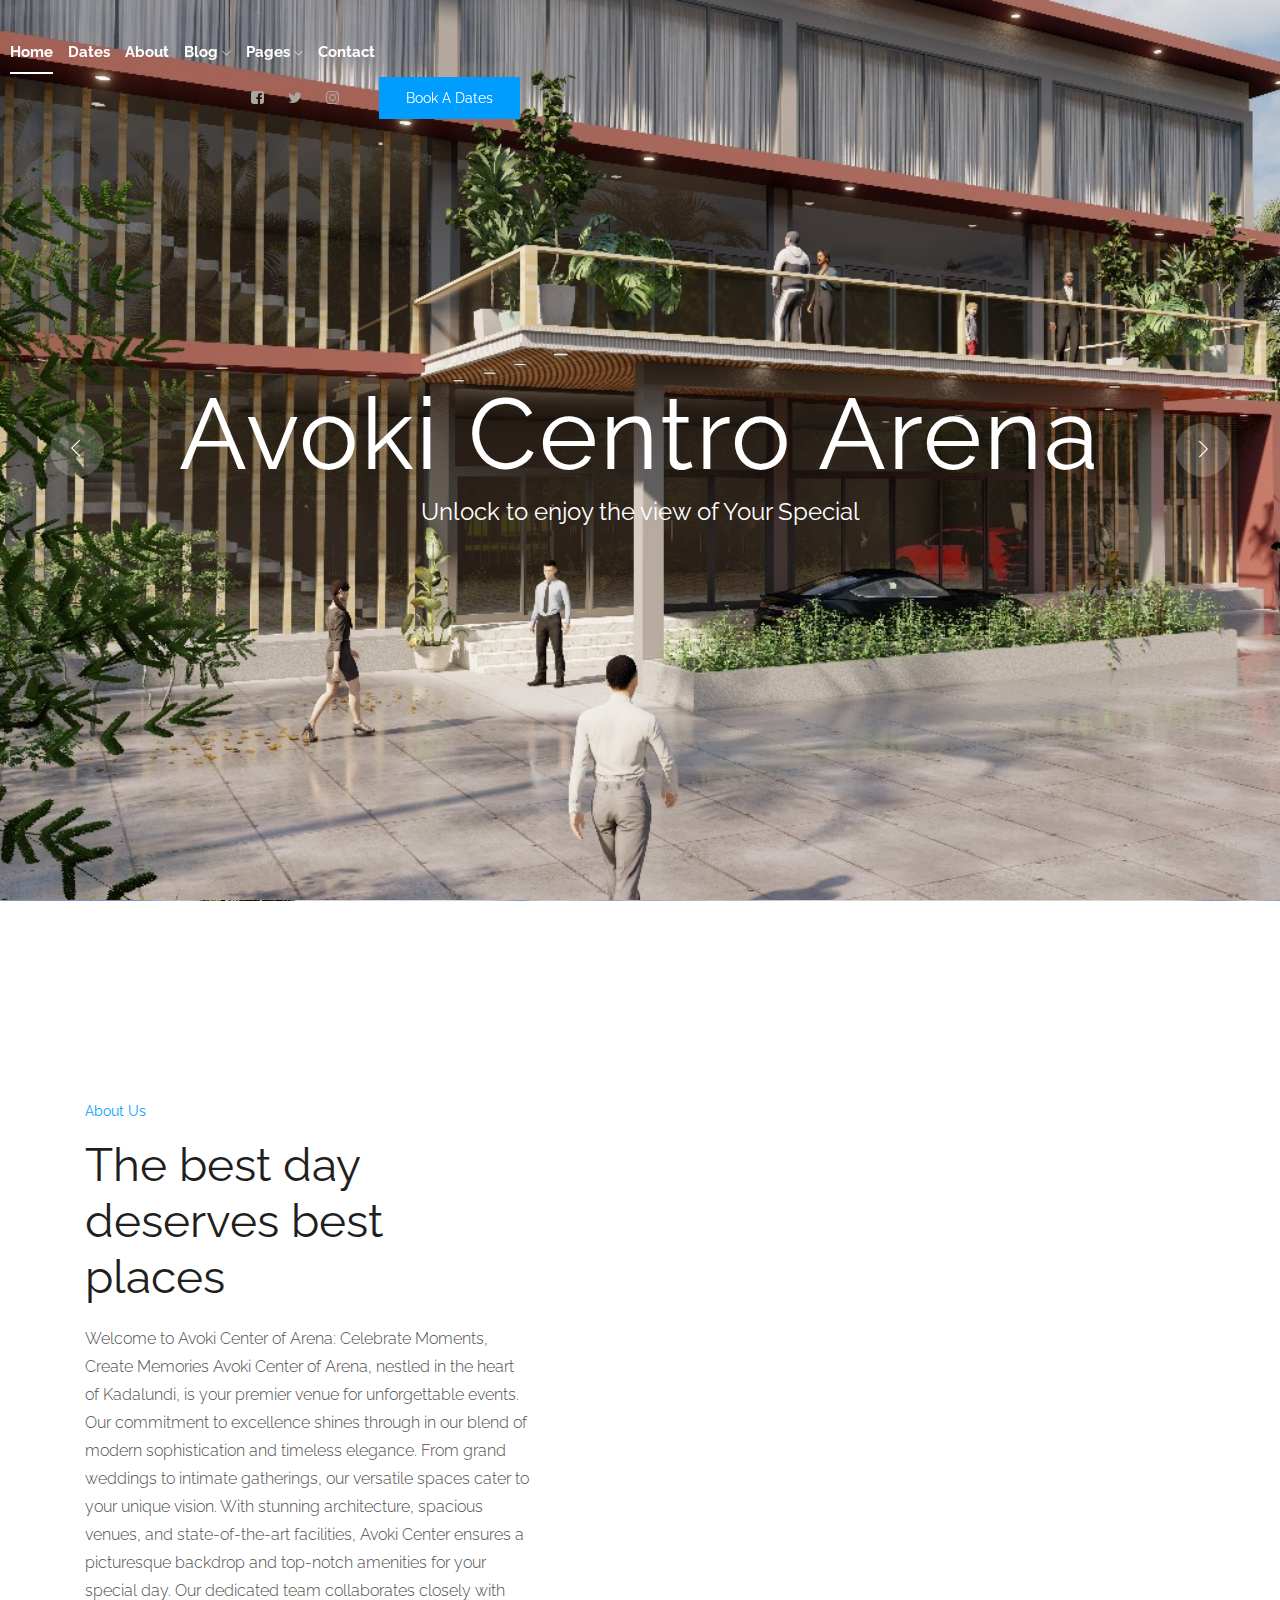
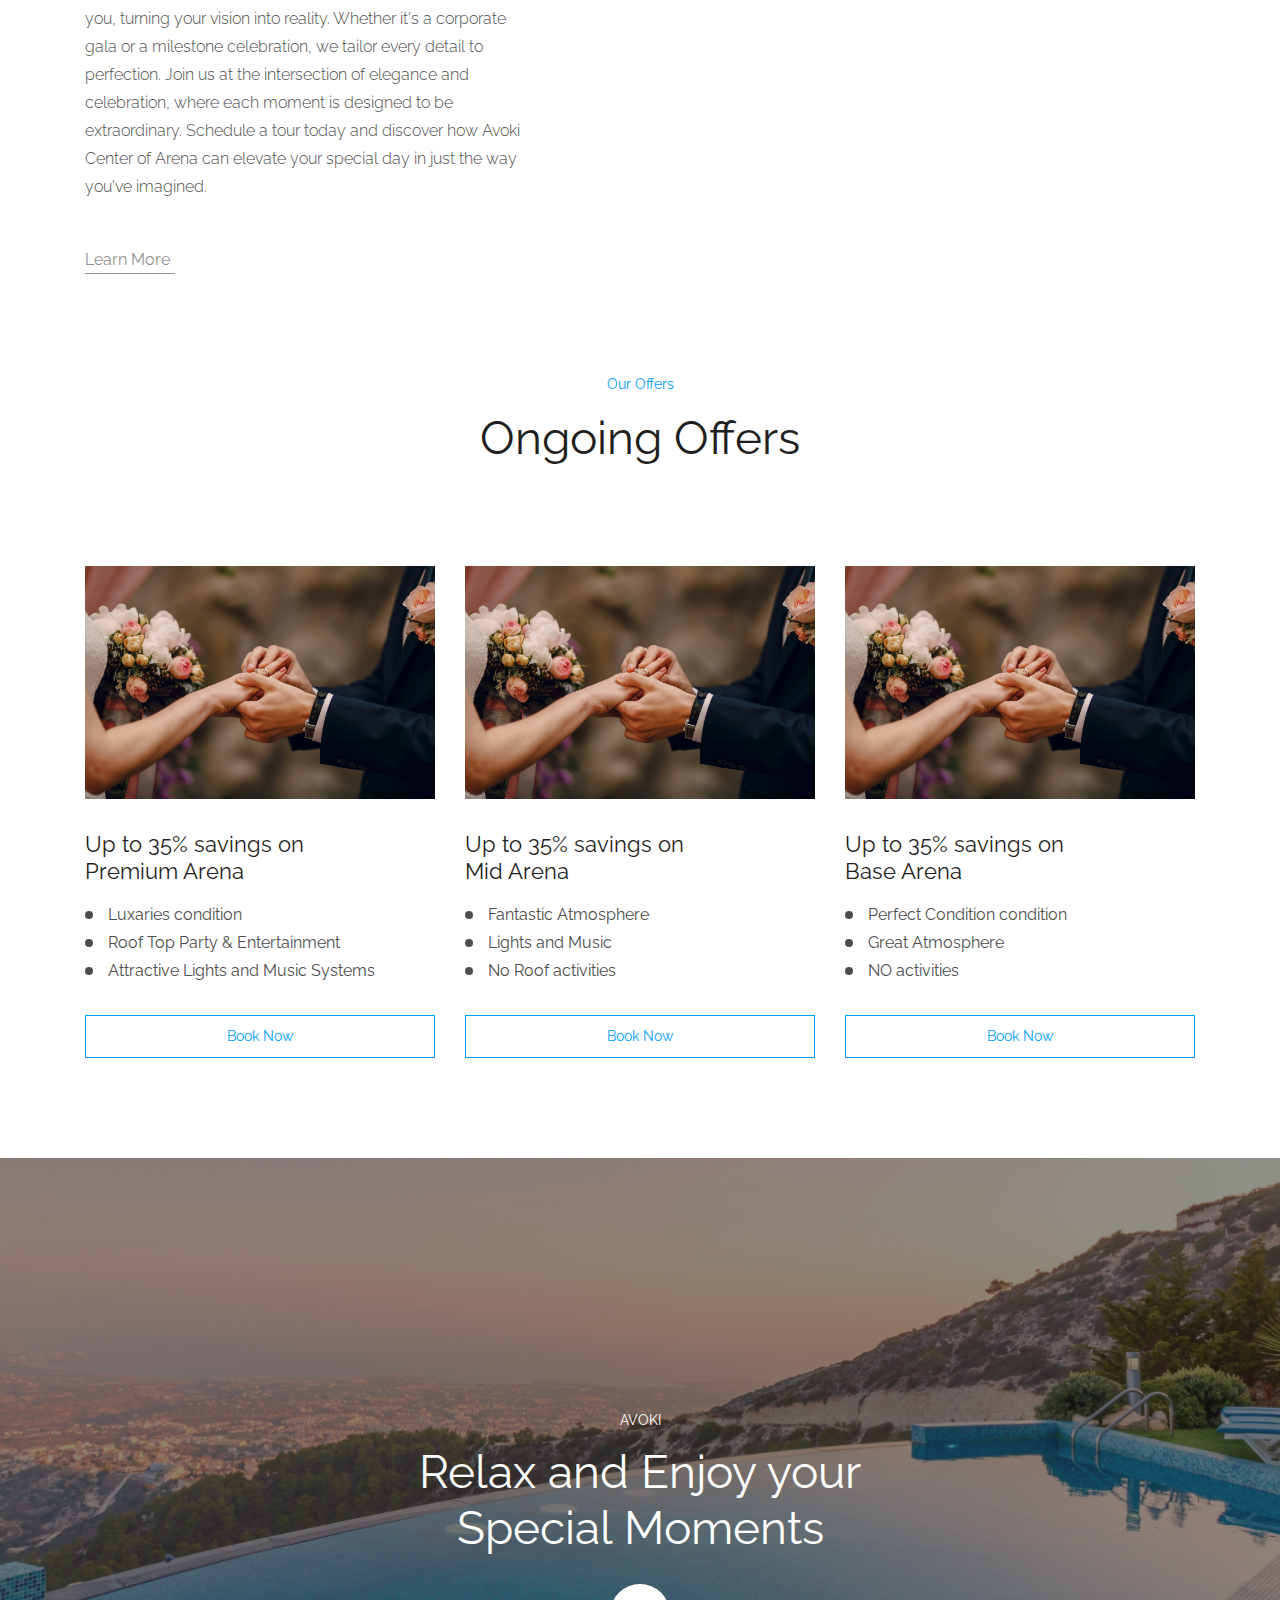
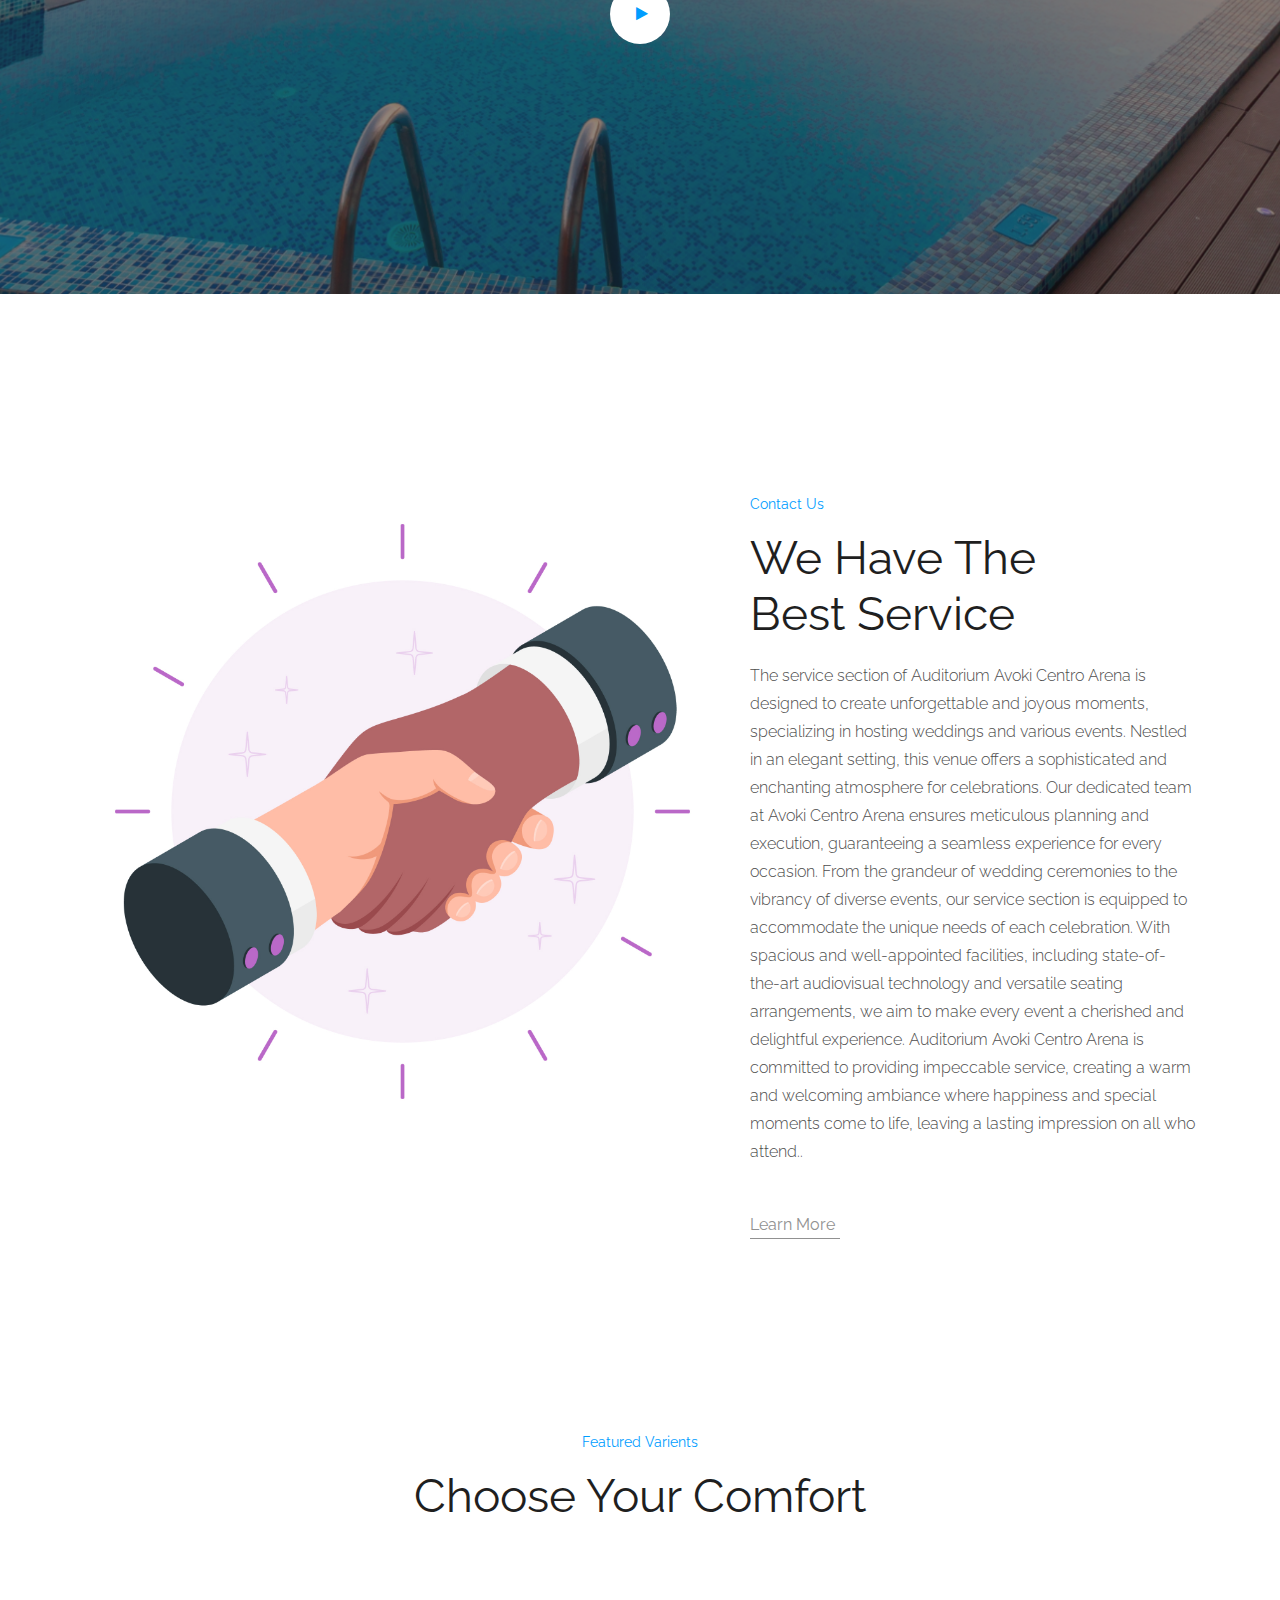
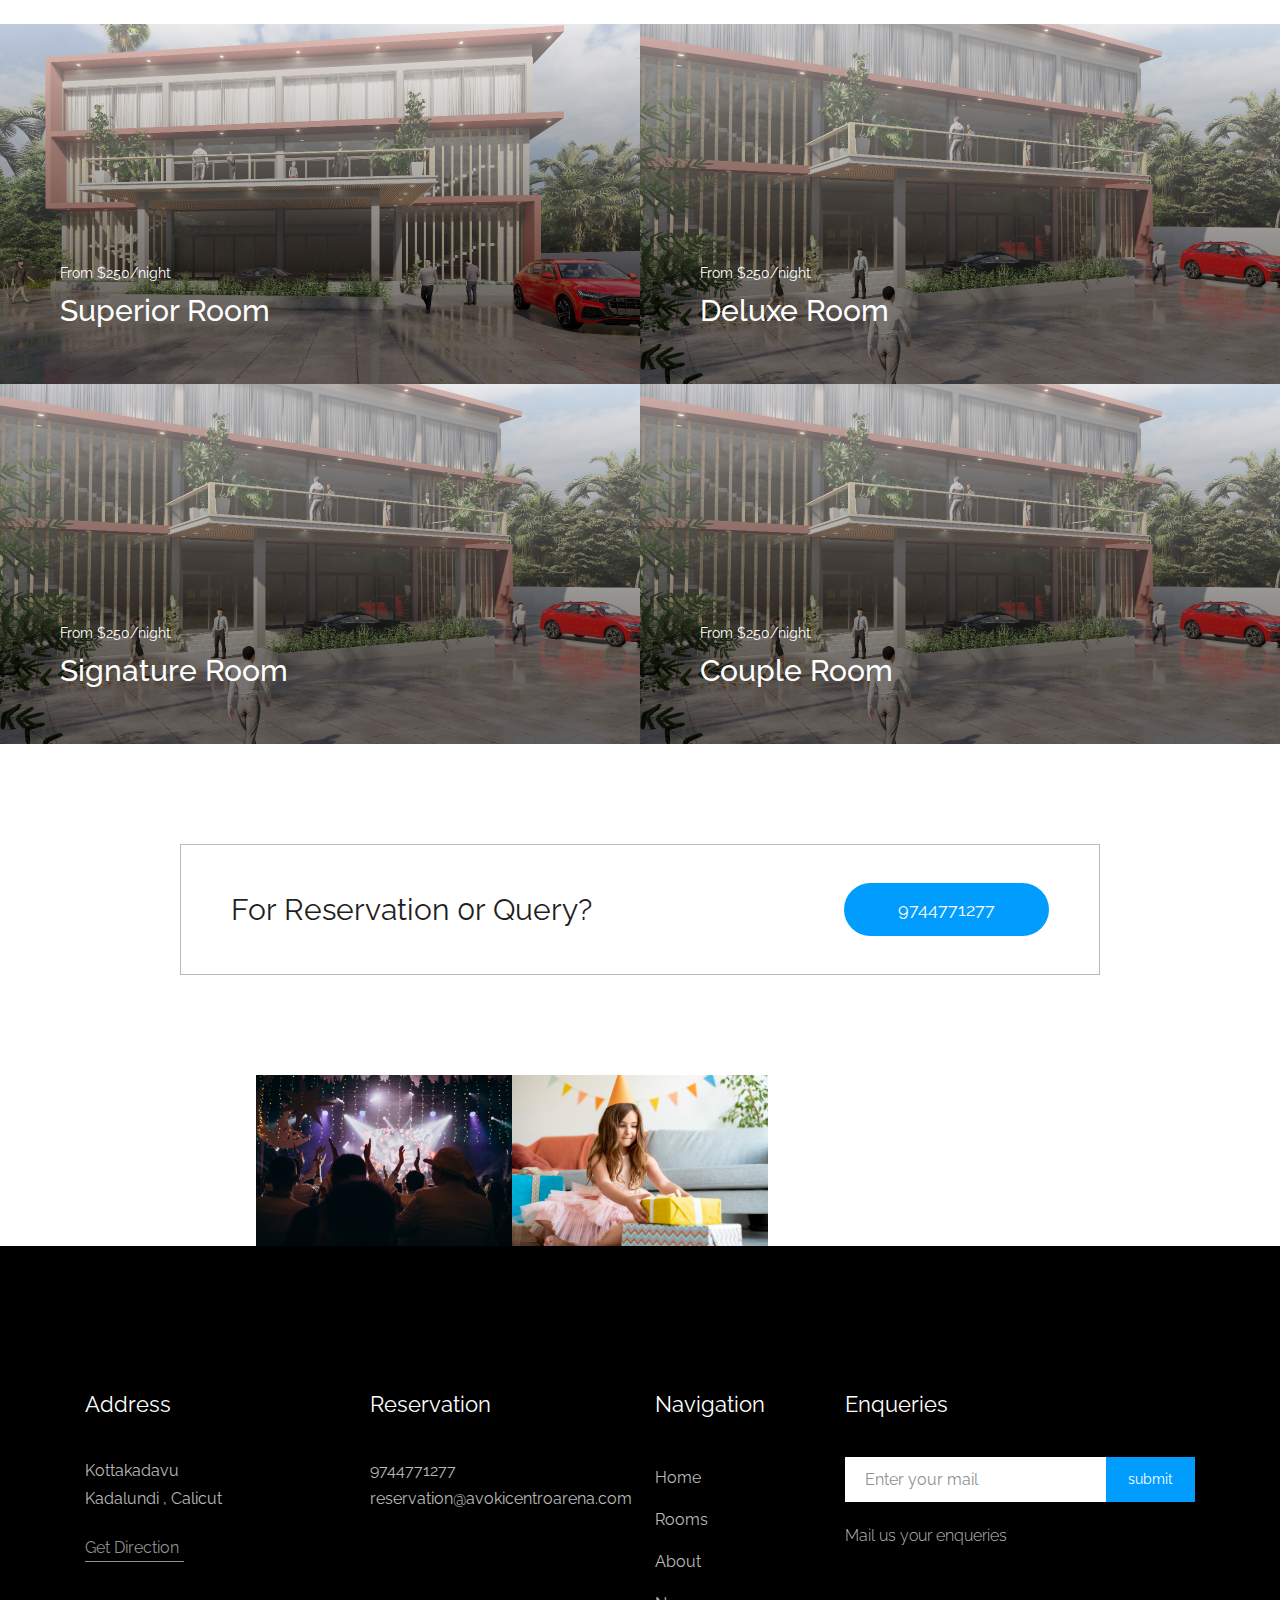
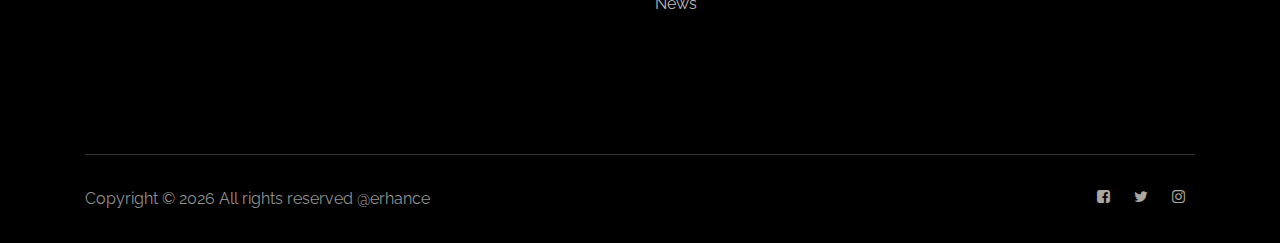
==== commit e6664c15: "calender" ====
--- a/index.html
+++ b/index.html
@@ -11,6 +11,7 @@
     <!-- <link rel="manifest" href="site.webmanifest"> -->
     <link rel="shortcut icon" type="image/x-icon" href="img/favi    con.png">
     <!-- Place favicon.ico in the root directory -->
+    <link href="https://cdn.jsdelivr.net/npm/tailwindcss@latest/dist/tailwind.min.css" rel="stylesheet">
 
     <!-- CSS here -->
     <link rel="stylesheet" href="css/bootstrap.min.css">
@@ -41,13 +42,13 @@
                         <div class="col-xl-5 col-lg-6">
                             <div class="main-menu  d-none d-lg-block">
                                 <nav>
-                                    <ul id="navigation">
+                                    <ul id="navigation" class="">
                                         <li><a class="active" href="index.html">home</a></li>
                                         <li><a href="rooms.html">Dates</a></li>
                                         <li><a href="about.html">About</a></li>
                                         <li><a href="#">blog <i class="ti-angle-down"></i></a>
                                             <ul class="submenu">
-                                                </ul>
+                                            </ul>
                                         </li>
                                         <li><a href="#">pages <i class="ti-angle-down"></i></a>
                                             <ul class="submenu">
@@ -59,40 +60,40 @@
                                 </nav>
                             </div>
                         </div>
-                         
-                        </div>
-                        <div class="col-xl-5 col-lg-4 d-none d-lg-block">
-                            <div class="book_room">
-                                <div class="socail_links">
-                                    <ul>
-                                        <li>
-                                            <a href="#">
-                                                <i class="fa fa-facebook-square"></i>
-                                            </a>
-                                        </li>
-                                        <li>
-                                            <a href="#">
-                                                <i class="fa fa-twitter"></i>
-                                            </a>
-                                        </li>
-                                        <li>
-                                            <a href="#">
-                                                <i class="fa fa-instagram"></i>
-                                            </a>
-                                        </li>
-                                    </ul>
-                                </div>
-                                <div class="book_btn d-none d-lg-block">
-                                    <a class="popup-with-form" href="#test-form">Book A Dates</a>
-                                </div>
+
+                    </div>
+                    <div class="col-xl-5 col-lg-4 d-none d-lg-block">
+                        <div class="book_room">
+                            <div class="socail_links">
+                                <ul>
+                                    <li>
+                                        <a href="booking.html">
+                                            <i class="fa fa-facebook-square"></i>
+                                        </a>
+                                    </li>
+                                    <li>
+                                        <a href="booking.html">
+                                            <i class="fa fa-twitter"></i>
+                                        </a>
+                                    </li>
+                                    <li>
+                                        <a href="booking.html">
+                                            <i class="fa fa-instagram"></i>
+                                        </a>
+                                    </li>
+                                </ul>
                             </div>
-                        </div>
-                        <div class="col-12">
-                            <div class="mobile_menu d-block d-lg-none"></div>
-                        </div>
-                    </div>
-                </div>
-            </div>
+                            <div class="book_btn d-none d-lg-block">
+                                <a class="popup-with-form" href="#test-form">Book A Dates</a>
+                            </div>
+                        </div>
+                    </div>
+                    <div class="col-12">
+                        <div class="mobile_menu d-block d-lg-none"></div>
+                    </div>
+                </div>
+            </div>
+        </div>
         </div>
     </header>
     <!-- header-end -->
@@ -118,25 +119,25 @@
                         <div class="col-xl-12">
                             <div class="slider_text text-center">
                                 <h3>Life is Beautiful</h3>
-                                                            </div>
-                        </div>
-                    </div>
-                </div>
-            </div>
-            
-                    </div>
-                </div>
-            </div>
-            <div class="single_slider  d-flex align-items-center justify-content-center slider_bg_2">
-                <div class="container">
-                    <div class="row">
-                        <div class="col-xl-12">
-                            
-                        </div>
-                    </div>
-                </div>
-            </div>
-        </div>
+                            </div>
+                        </div>
+                    </div>
+                </div>
+            </div>
+
+        </div>
+    </div>
+    </div>
+    <div class="single_slider  d-flex align-items-center justify-content-center slider_bg_2">
+        <div class="container">
+            <div class="row">
+                <div class="col-xl-12">
+
+                </div>
+            </div>
+        </div>
+    </div>
+    </div>
     </div>
     <!-- slider_area_end -->
 
@@ -152,7 +153,16 @@
                         </div>
                         <p>Welcome to Avoki Center of Arena: Celebrate Moments, Create Memories
 
-                            Avoki Center of Arena, nestled in the heart of Kadalundi, is your premier venue for unforgettable events. Our commitment to excellence shines through in our blend of modern sophistication and timeless elegance. From grand weddings to intimate gatherings, our versatile spaces cater to your unique vision. With stunning architecture, spacious venues, and state-of-the-art facilities, Avoki Center ensures a picturesque backdrop and top-notch amenities for your special day. Our dedicated team collaborates closely with you, turning your vision into reality. Whether it's a corporate gala or a milestone celebration, we tailor every detail to perfection. Join us at the intersection of elegance and celebration, where each moment is designed to be extraordinary. Schedule a tour today and discover how Avoki Center of Arena can elevate your special day in just the way you've imagined.</p>
+                            Avoki Center of Arena, nestled in the heart of Kadalundi, is your premier venue for
+                            unforgettable events. Our commitment to excellence shines through in our blend of modern
+                            sophistication and timeless elegance. From grand weddings to intimate gatherings, our
+                            versatile spaces cater to your unique vision. With stunning architecture, spacious venues,
+                            and state-of-the-art facilities, Avoki Center ensures a picturesque backdrop and top-notch
+                            amenities for your special day. Our dedicated team collaborates closely with you, turning
+                            your vision into reality. Whether it's a corporate gala or a milestone celebration, we
+                            tailor every detail to perfection. Join us at the intersection of elegance and celebration,
+                            where each moment is designed to be extraordinary. Schedule a tour today and discover how
+                            Avoki Center of Arena can elevate your special day in just the way you've imagined.</p>
                         <a href="#" class="line-button">Learn More</a>
                     </div>
                 </div>
@@ -188,14 +198,14 @@
                         <div class="about_thumb">
                             <img src="img/about/a3.jpg" alt="">
                         </div>
-                        <h3>Up to 35% savings on  <br>
-                           Premium Arena</h3>
+                        <h3>Up to 35% savings on <br>
+                            Premium Arena</h3>
                         <ul>
                             <li>Luxaries condition</li>
                             <li>Roof Top Party & Entertainment</li>
                             <li>Attractive Lights and Music Systems</li>
                         </ul>
-                        <a href="#" class="book_now">book now</a>
+                        <a href="booking.html" class="book_now">book now</a>
                     </div>
                 </div>
                 <div class="col-xl-4 col-md-4">
@@ -203,14 +213,14 @@
                         <div class="about_thumb">
                             <img src="img/about/a3.jpg" alt="">
                         </div>
-                        <h3>Up to 35% savings on  <br>
+                        <h3>Up to 35% savings on <br>
                             Mid Arena </h3>
                         <ul>
                             <li>Fantastic Atmosphere </li>
                             <li>Lights and Music</li>
                             <li>No Roof activities</li>
                         </ul>
-                        <a href="#" class="book_now">book now</a>
+                        <a href="booking.html" class="book_now">book now</a>
                     </div>
                 </div>
                 <div class="col-xl-4 col-md-4">
@@ -218,14 +228,14 @@
                         <div class="about_thumb">
                             <img src="img/about/a3.jpg" alt="">
                         </div>
-                        <h3>Up to 35% savings on  <br>
+                        <h3>Up to 35% savings on <br>
                             Base Arena</h3>
                         <ul>
                             <li>Perfect Condition condition</li>
                             <li>Great Atmosphere</li>
                             <li>NO activities</li>
                         </ul>
-                        <a href="#" class="book_now">book now</a>
+                        <a href="booking.html" class="book_now">book now</a>
                     </div>
                 </div>
             </div>
@@ -238,7 +248,7 @@
         <div class="video_area_inner text-center">
             <span>AVOKI </span>
             <h3>Relax and Enjoy your <br>
-               Special Moments </h3>
+                Special Moments </h3>
             <a href="https://youtu.be/H0UE3JlDtlE?si=3asVORx50V0pqIzz " class="video_btn popup-video">
                 <i class="fa fa-play"></i>
             </a>
@@ -255,7 +265,7 @@
                         <div class="img_1">
                             <img src="img/about/k10.jpg" alt="">
                         </div>
-                        
+
                     </div>
                 </div>
                 <div class="col-xl-5 col-lg-5">
@@ -265,7 +275,17 @@
                             <h3>We Have The <br>
                                 Best Service</h3>
                         </div>
-                        <p>The service section of Auditorium Avoki Centro Arena is designed to create unforgettable and joyous moments, specializing in hosting weddings and various events. Nestled in an elegant setting, this venue offers a sophisticated and enchanting atmosphere for celebrations. Our dedicated team at Avoki Centro Arena ensures meticulous planning and execution, guaranteeing a seamless experience for every occasion. From the grandeur of wedding ceremonies to the vibrancy of diverse events, our service section is equipped to accommodate the unique needs of each celebration. With spacious and well-appointed facilities, including state-of-the-art audiovisual technology and versatile seating arrangements, we aim to make every event a cherished and delightful experience. Auditorium Avoki Centro Arena is committed to providing impeccable service, creating a warm and welcoming ambiance where happiness and special moments come to life, leaving a lasting impression on all who attend..</p>
+                        <p>The service section of Auditorium Avoki Centro Arena is designed to create unforgettable and
+                            joyous moments, specializing in hosting weddings and various events. Nestled in an elegant
+                            setting, this venue offers a sophisticated and enchanting atmosphere for celebrations. Our
+                            dedicated team at Avoki Centro Arena ensures meticulous planning and execution, guaranteeing
+                            a seamless experience for every occasion. From the grandeur of wedding ceremonies to the
+                            vibrancy of diverse events, our service section is equipped to accommodate the unique needs
+                            of each celebration. With spacious and well-appointed facilities, including state-of-the-art
+                            audiovisual technology and versatile seating arrangements, we aim to make every event a
+                            cherished and delightful experience. Auditorium Avoki Centro Arena is committed to providing
+                            impeccable service, creating a warm and welcoming ambiance where happiness and special
+                            moments come to life, leaving a lasting impression on all who attend..</p>
                         <a href="#" class="line-button">Learn More</a>
                     </div>
                 </div>
@@ -468,8 +488,9 @@
                     <div class="col-xl-8 col-md-7 col-lg-9">
                         <p class="copy_right">
                             <!-- Link back to Colorlib can't be removed. Template is licensed under CC BY 3.0. -->
-Copyright &copy;<script>document.write(new Date().getFullYear());</script> All rights reserved @erhance
-<!-- Link back to Colorlib can't be removed. Template is licensed under CC BY 3.0. -->
+                            Copyright &copy;
+                            <script>document.write(new Date().getFullYear());</script> All rights reserved @erhance
+                            <!-- Link back to Colorlib can't be removed. Template is licensed under CC BY 3.0. -->
                     </div>
                     <div class="col-xl-4 col-md-5 col-lg-3">
                         <div class="socail_links">
@@ -500,51 +521,51 @@
     <!-- link that opens popup -->
 
     <!-- form itself end-->
-        <form id="test-form" class="white-popup-block mfp-hide">
-                <div class="popup_box ">
-                        <div class="popup_inner">
-                            <h3>Check Availability</h3>
-                            <form action="#">
-                                <div class="row">
-                                    <div class="col-xl-6">
-                                        <input id="datepicker" placeholder="Check in date">
-                                    </div>
-                                    <div class="col-xl-6">
-                                        <input id="datepicker2" placeholder="Check out date">
-                                    </div>
-                                    <div class="col-xl-6">
-                                        <select class="form-select wide" id="default-select" class="">
-                                            <option data-display="Adult">1</option>
-                                            <option value="1">2</option>
-                                            <option value="2">3</option>
-                                            <option value="3">4</option>
-                                        </select>
-                                    </div>
-                                    <div class="col-xl-6">
-                                        <select class="form-select wide" id="default-select" class="">
-                                            <option data-display="Children">1</option>
-                                            <option value="1">2</option>
-                                            <option value="2">3</option>
-                                            <option value="3">4</option>
-                                        </select>
-                                    </div>
-                                    <div class="col-xl-12">
-                                        <select class="form-select wide" id="default-select" class="">
-                                            <option data-display="Room type">Room type</option>
-                                            <option value="1">Laxaries Rooms</option>
-                                            <option value="2">Deluxe Room</option>
-                                            <option value="3">Signature Room</option>
-                                            <option value="4">Couple Room</option>
-                                        </select>
-                                    </div>
-                                    <div class="col-xl-12">
-                                        <button type="submit" class="boxed-btn3">Check Availability</button>
-                                    </div>
-                                </div>
-                            </form>
-                        </div>
-                    </div>
-            </form>
+    <form id="test-form" class="white-popup-block mfp-hide">
+        <div class="popup_box ">
+            <div class="popup_inner">
+                <h3>Check Availability</h3>
+                <form action="#">
+                    <div class="row">
+                        <div class="col-xl-6">
+                            <input id="datepicker" placeholder="Check in date">
+                        </div>
+                        <div class="col-xl-6">
+                            <input id="datepicker2" placeholder="Check out date">
+                        </div>
+                        <div class="col-xl-6">
+                            <select class="form-select wide" id="default-select" class="">
+                                <option data-display="Adult">1</option>
+                                <option value="1">2</option>
+                                <option value="2">3</option>
+                                <option value="3">4</option>
+                            </select>
+                        </div>
+                        <div class="col-xl-6">
+                            <select class="form-select wide" id="default-select" class="">
+                                <option data-display="Children">1</option>
+                                <option value="1">2</option>
+                                <option value="2">3</option>
+                                <option value="3">4</option>
+                            </select>
+                        </div>
+                        <div class="col-xl-12">
+                            <select class="form-select wide" id="default-select" class="">
+                                <option data-display="Room type">Room type</option>
+                                <option value="1">Laxaries Rooms</option>
+                                <option value="2">Deluxe Room</option>
+                                <option value="3">Signature Room</option>
+                                <option value="4">Couple Room</option>
+                            </select>
+                        </div>
+                        <div class="col-xl-12">
+                            <button type="submit" class="boxed-btn3">Check Availability</button>
+                        </div>
+                    </div>
+                </form>
+            </div>
+        </div>
+    </form>
     <!-- form itself end -->
 
     <!-- JS here -->
@@ -579,14 +600,14 @@
         $('#datepicker').datepicker({
             iconsLibrary: 'fontawesome',
             icons: {
-             rightIcon: '<span class="fa fa-caret-down"></span>'
-         }
+                rightIcon: '<span class="fa fa-caret-down"></span>'
+            }
         });
         $('#datepicker2').datepicker({
             iconsLibrary: 'fontawesome',
             icons: {
-             rightIcon: '<span class="fa fa-caret-down"></span>'
-         }
+                rightIcon: '<span class="fa fa-caret-down"></span>'
+            }
 
         });
     </script>
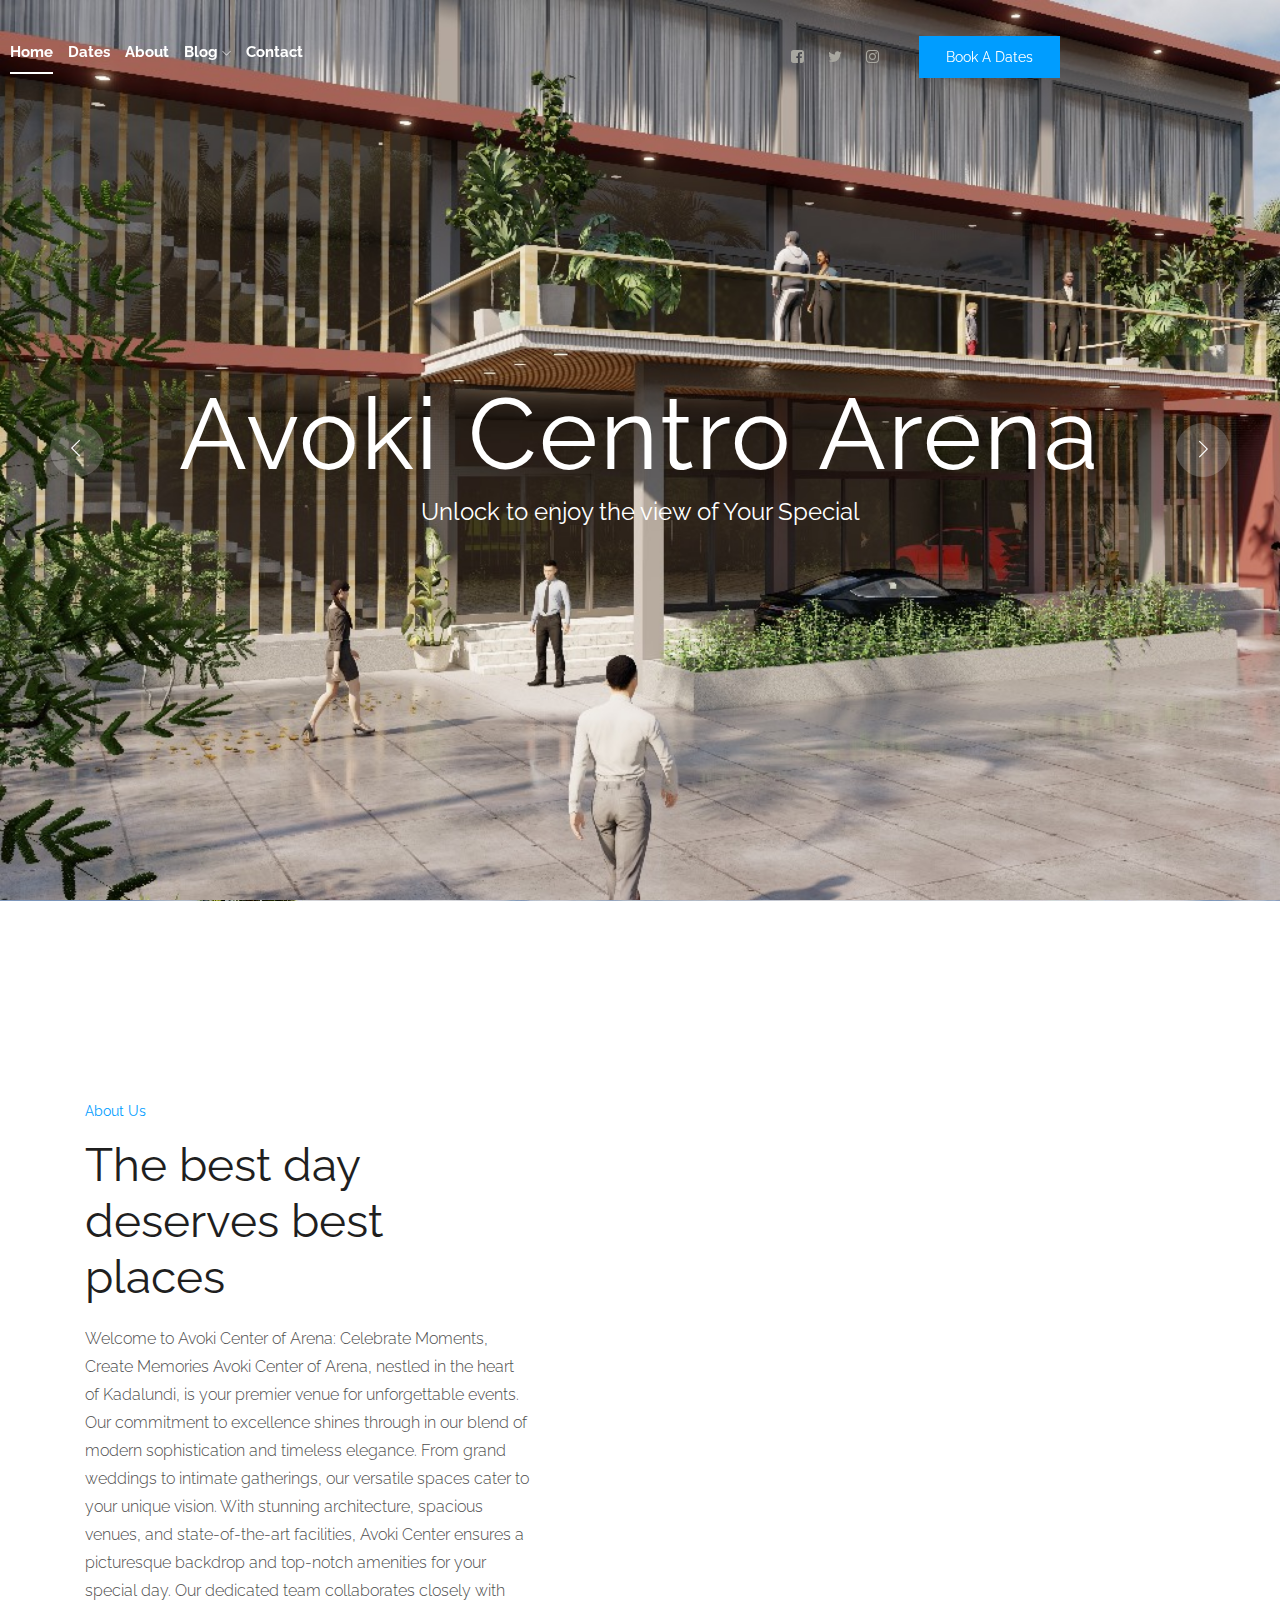
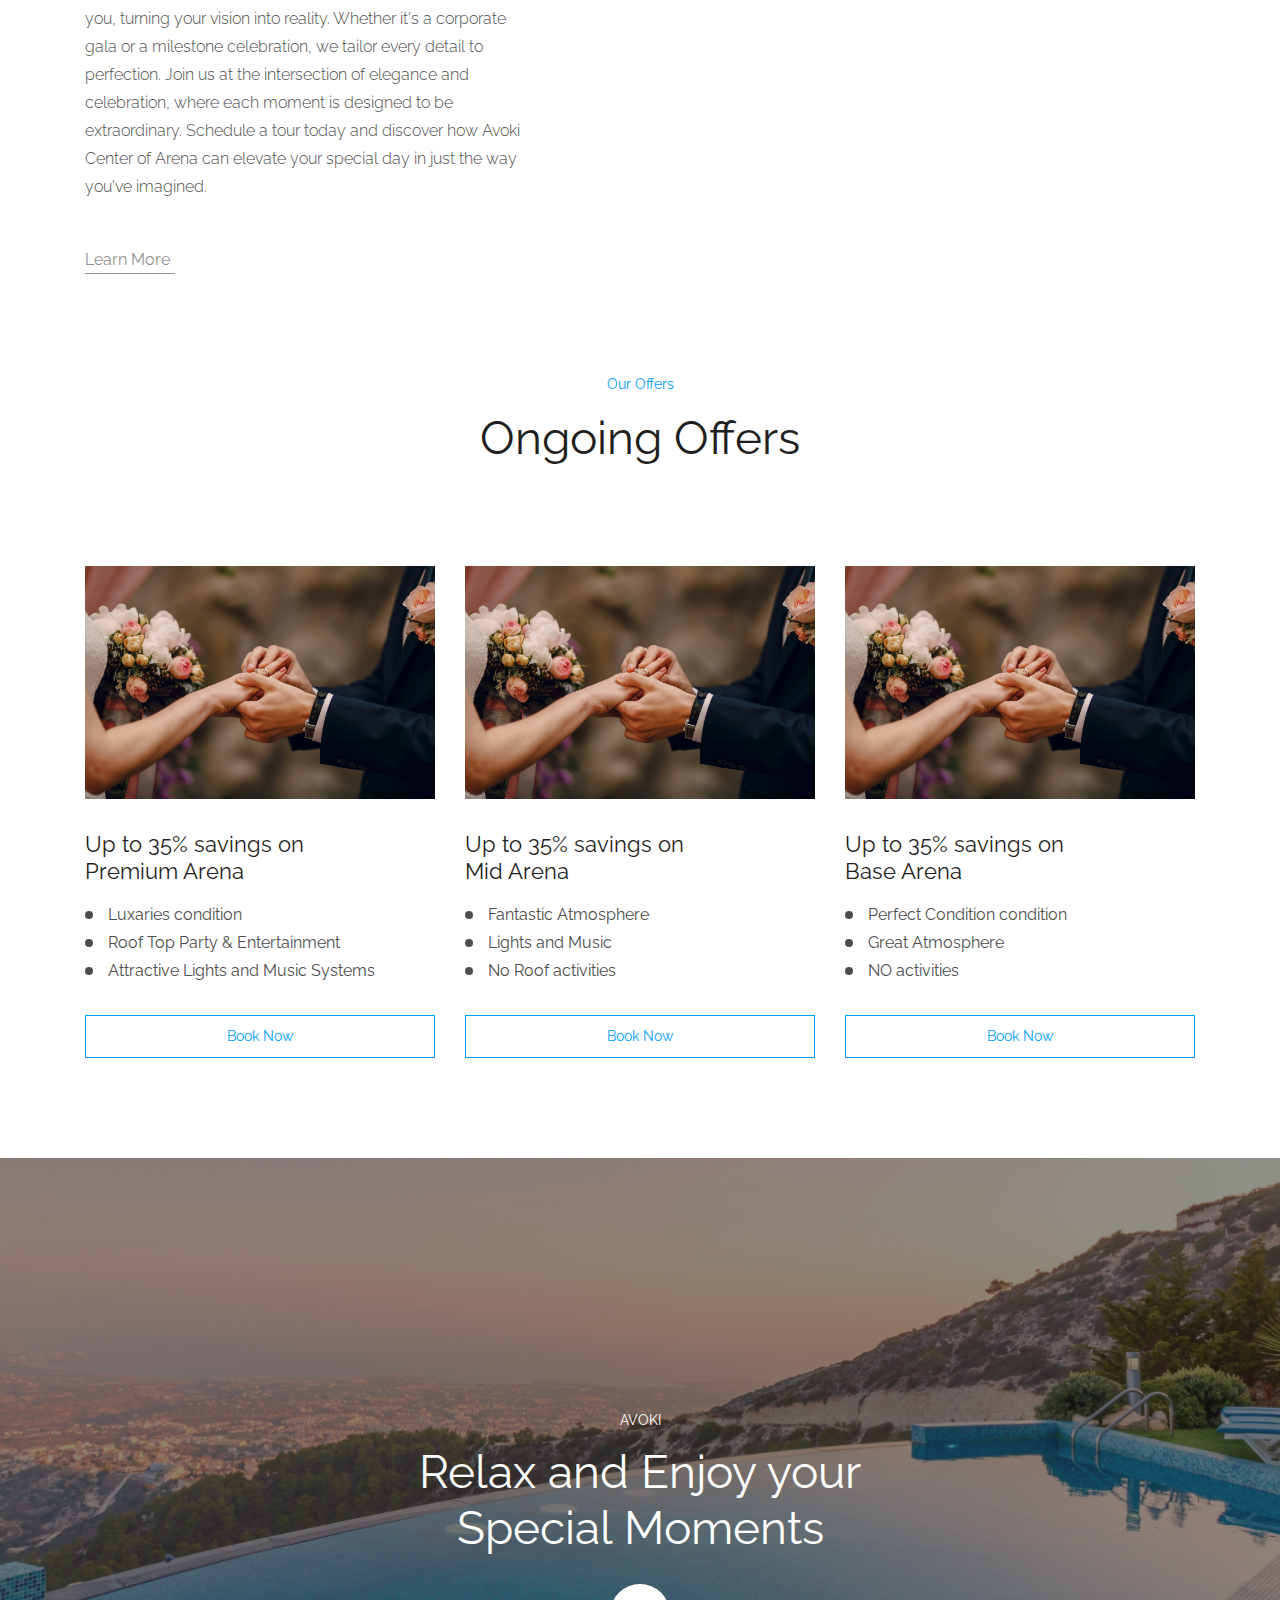
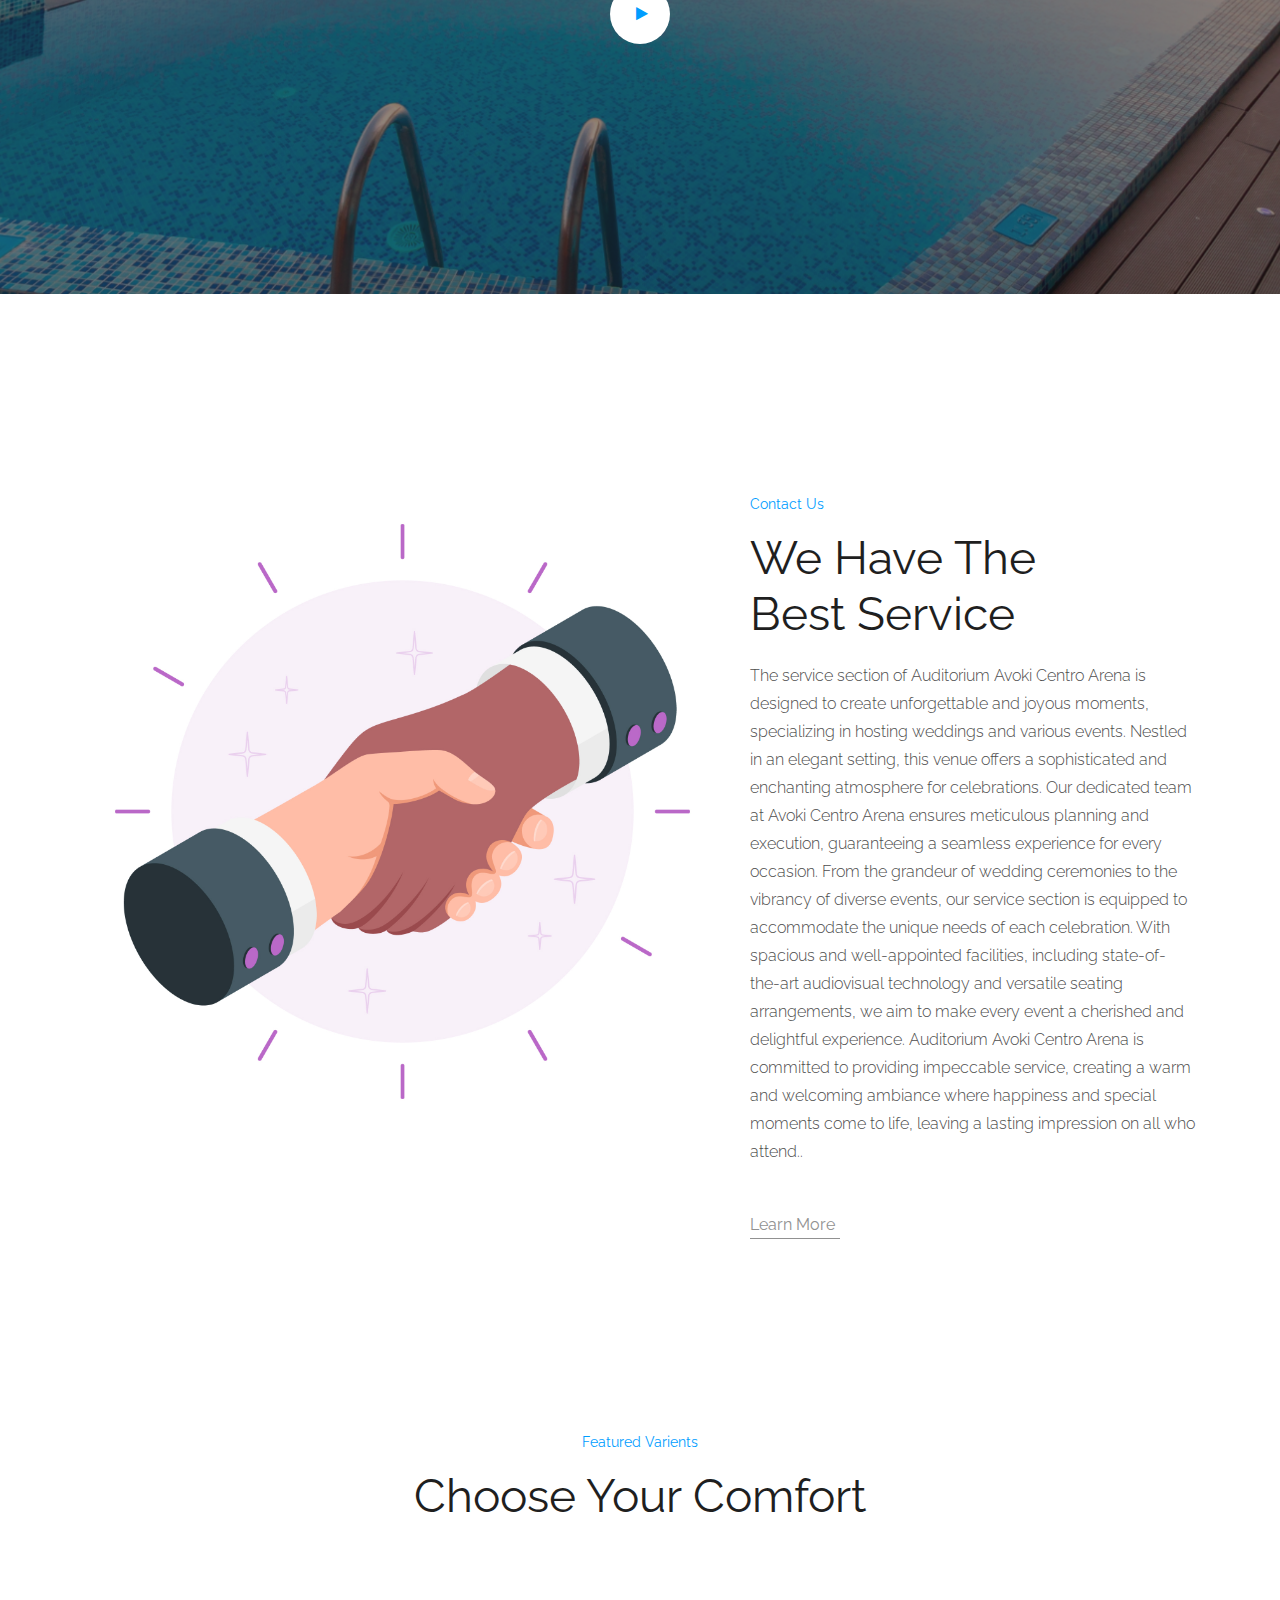
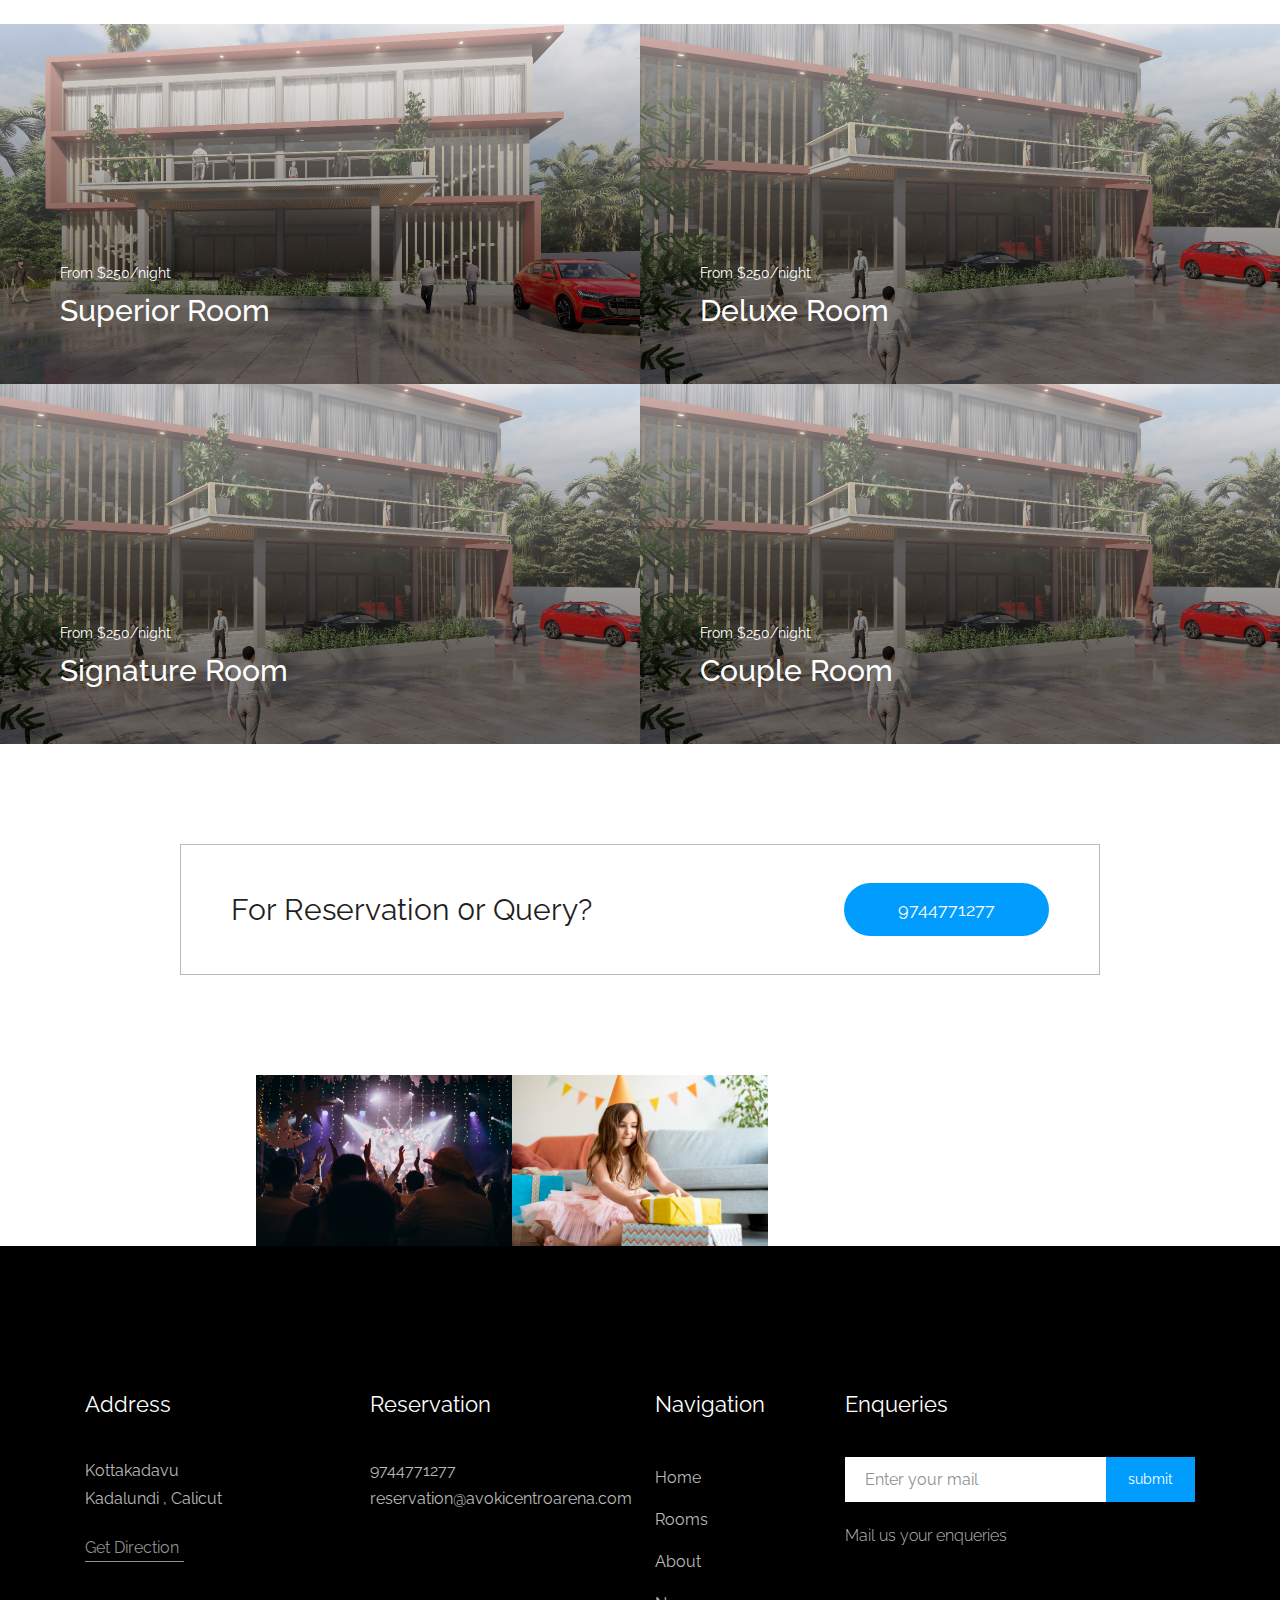
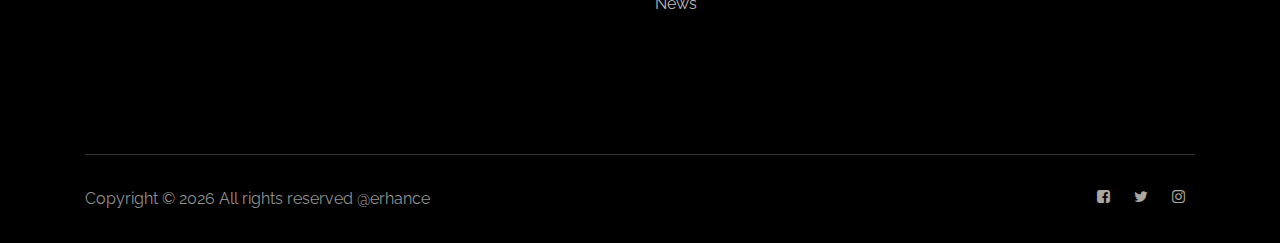
==== commit 4324619f: "booking" ====
--- a/index.html
+++ b/index.html
@@ -34,7 +34,7 @@
         <![endif]-->
 
     <!-- header-start -->
-    <header>
+   <header>
         <div class="header-area ">
             <div id="sticky-header" class="main-header-area">
                 <div class="container-fluid p-0">
@@ -42,58 +42,53 @@
                         <div class="col-xl-5 col-lg-6">
                             <div class="main-menu  d-none d-lg-block">
                                 <nav>
-                                    <ul id="navigation" class="">
-                                        <li><a class="active" href="index.html">home</a></li>
+                                    <ul id="navigation">
+                                        <li><a class="active"  href="index.html">home</a></li>
                                         <li><a href="rooms.html">Dates</a></li>
                                         <li><a href="about.html">About</a></li>
                                         <li><a href="#">blog <i class="ti-angle-down"></i></a>
-                                            <ul class="submenu">
-                                            </ul>
+                                            
                                         </li>
-                                        <li><a href="#">pages <i class="ti-angle-down"></i></a>
-                                            <ul class="submenu">
-                                                <li><a href="elements.html">elements</a></li>
-                                            </ul>
+                                        
                                         </li>
                                         <li><a href="contact.html">Contact</a></li>
                                     </ul>
                                 </nav>
                             </div>
                         </div>
-
-                    </div>
-                    <div class="col-xl-5 col-lg-4 d-none d-lg-block">
-                        <div class="book_room">
-                            <div class="socail_links">
-                                <ul>
-                                    <li>
-                                        <a href="booking.html">
-                                            <i class="fa fa-facebook-square"></i>
-                                        </a>
-                                    </li>
-                                    <li>
-                                        <a href="booking.html">
-                                            <i class="fa fa-twitter"></i>
-                                        </a>
-                                    </li>
-                                    <li>
-                                        <a href="booking.html">
-                                            <i class="fa fa-instagram"></i>
-                                        </a>
-                                    </li>
-                                </ul>
+                       
+                        <div class="col-xl-5 col-lg-4 d-none d-lg-block">
+                            <div class="book_room">
+                                <div class="socail_links">
+                                    <ul>
+                                        <li>
+                                            <a href="#">
+                                                <i class="fa fa-facebook-square"></i>
+                                            </a>
+                                        </li>
+                                        <li>
+                                            <a href="#">
+                                                <i class="fa fa-twitter"></i>
+                                            </a>
+                                        </li>
+                                        <li>
+                                            <a href="#">
+                                                <i class="fa fa-instagram"></i>
+                                            </a>
+                                        </li>
+                                    </ul>
+                                </div>
+                                <div class="book_btn d-none d-lg-block">
+                                    <a class="popup-with-form" href="#test-form">Book A Dates</a>
+                                </div>
                             </div>
-                            <div class="book_btn d-none d-lg-block">
-                                <a class="popup-with-form" href="#test-form">Book A Dates</a>
-                            </div>
-                        </div>
-                    </div>
-                    <div class="col-12">
-                        <div class="mobile_menu d-block d-lg-none"></div>
-                    </div>
-                </div>
-            </div>
-        </div>
+                        </div>
+                        <div class="col-12">
+                            <div class="mobile_menu d-block d-lg-none"></div>
+                        </div>
+                    </div>
+                </div>
+            </div>
         </div>
     </header>
     <!-- header-end -->
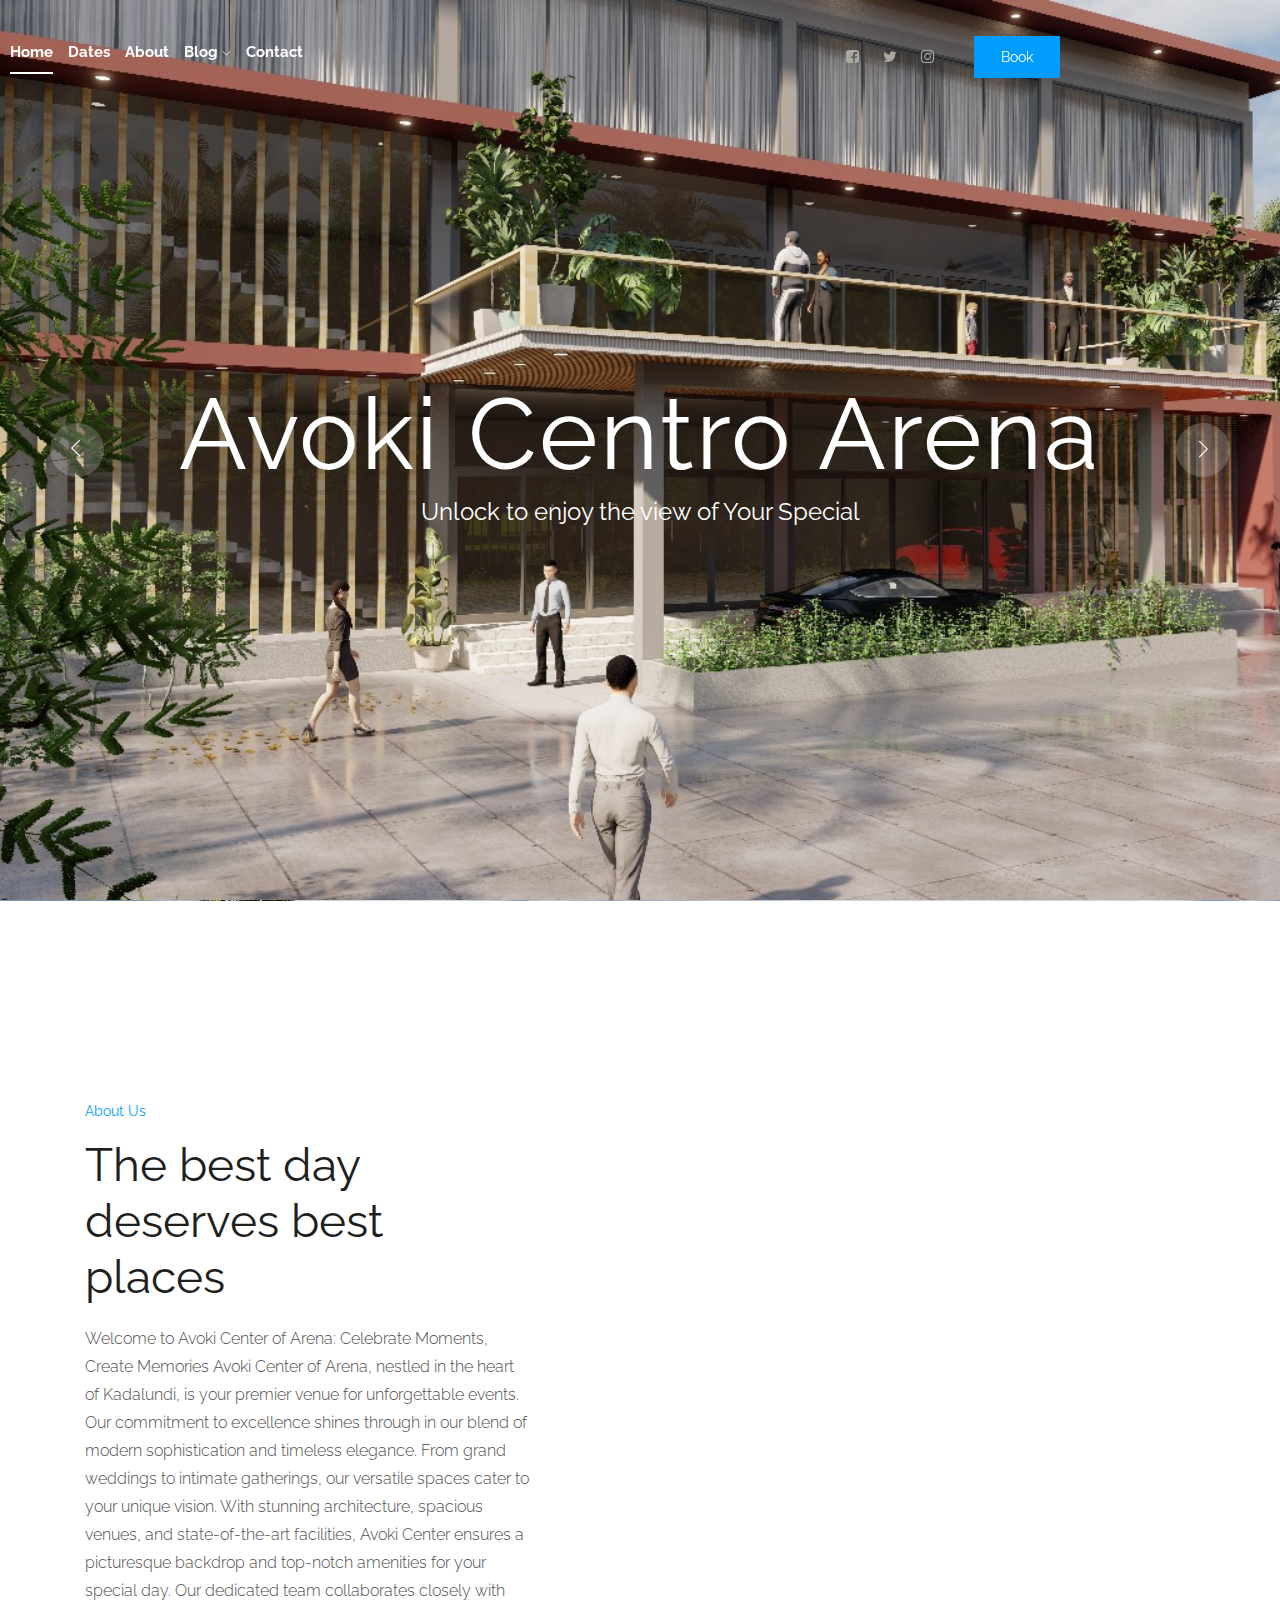
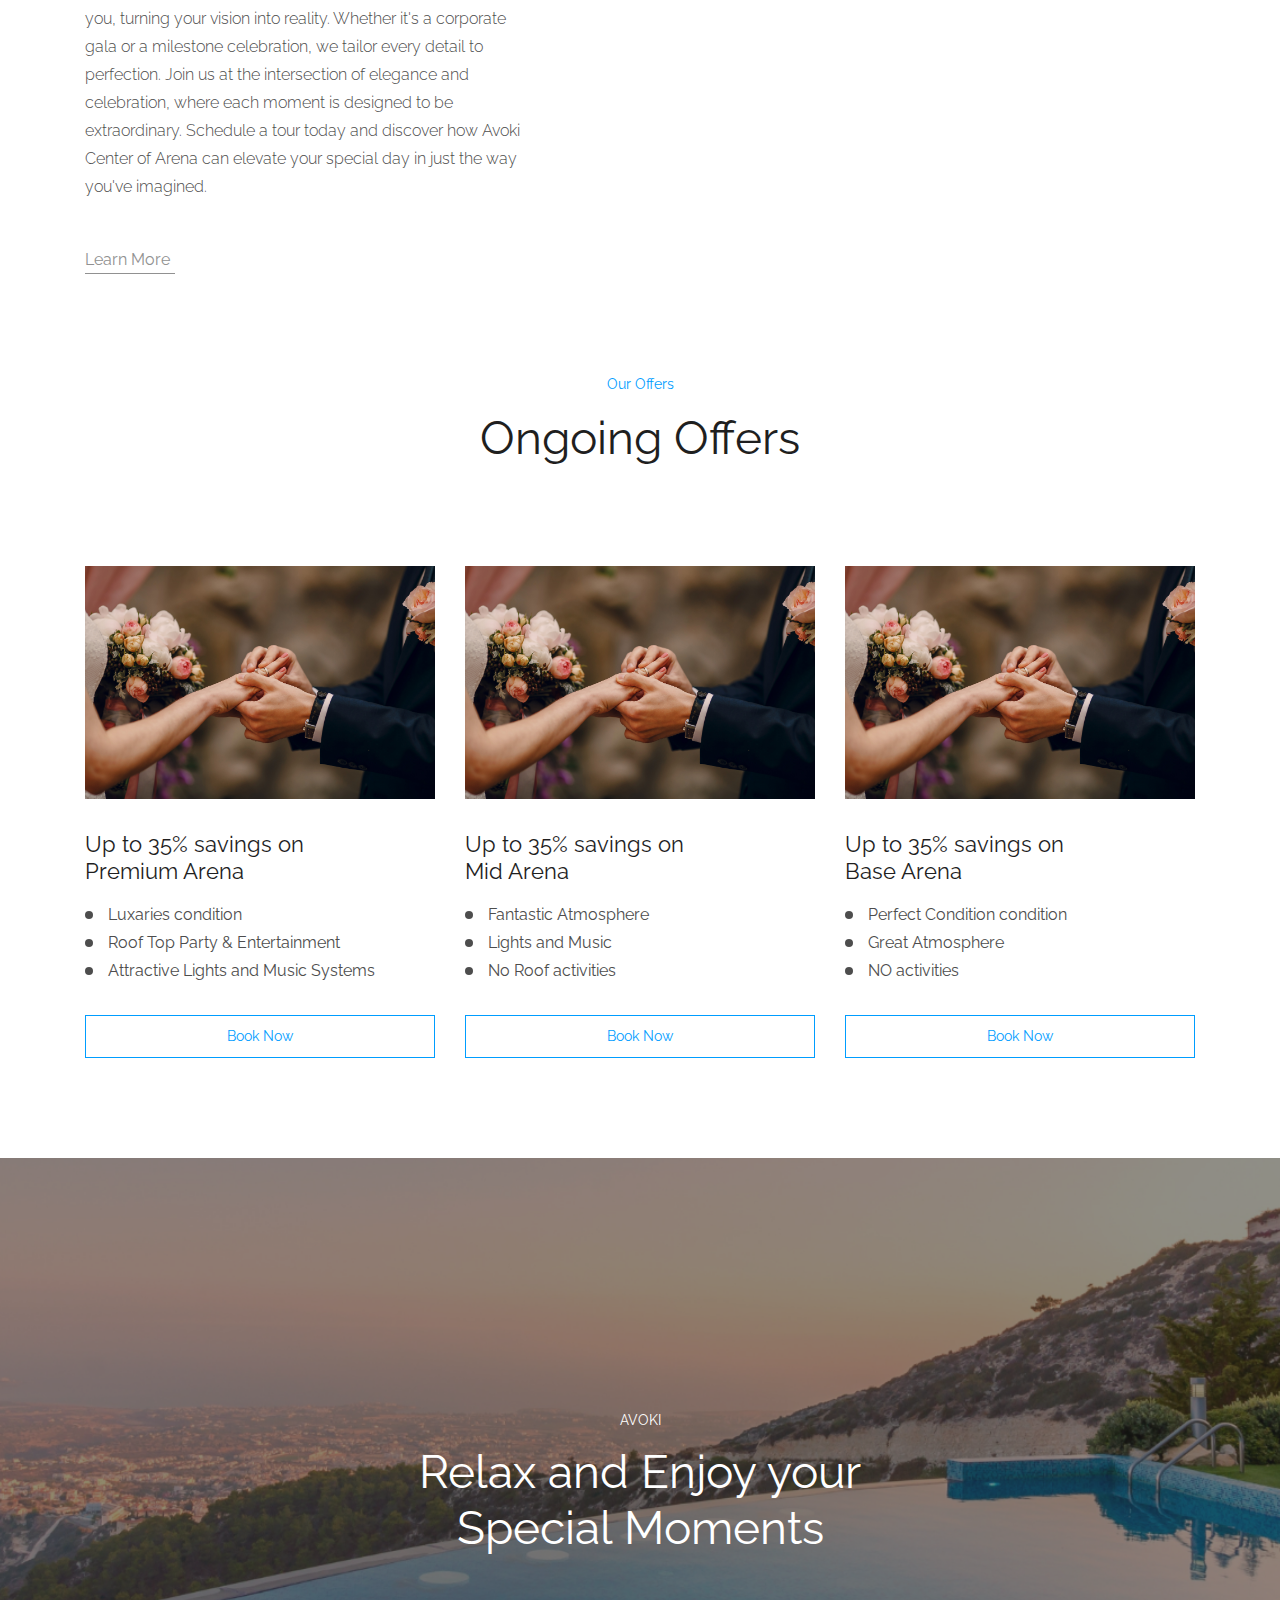
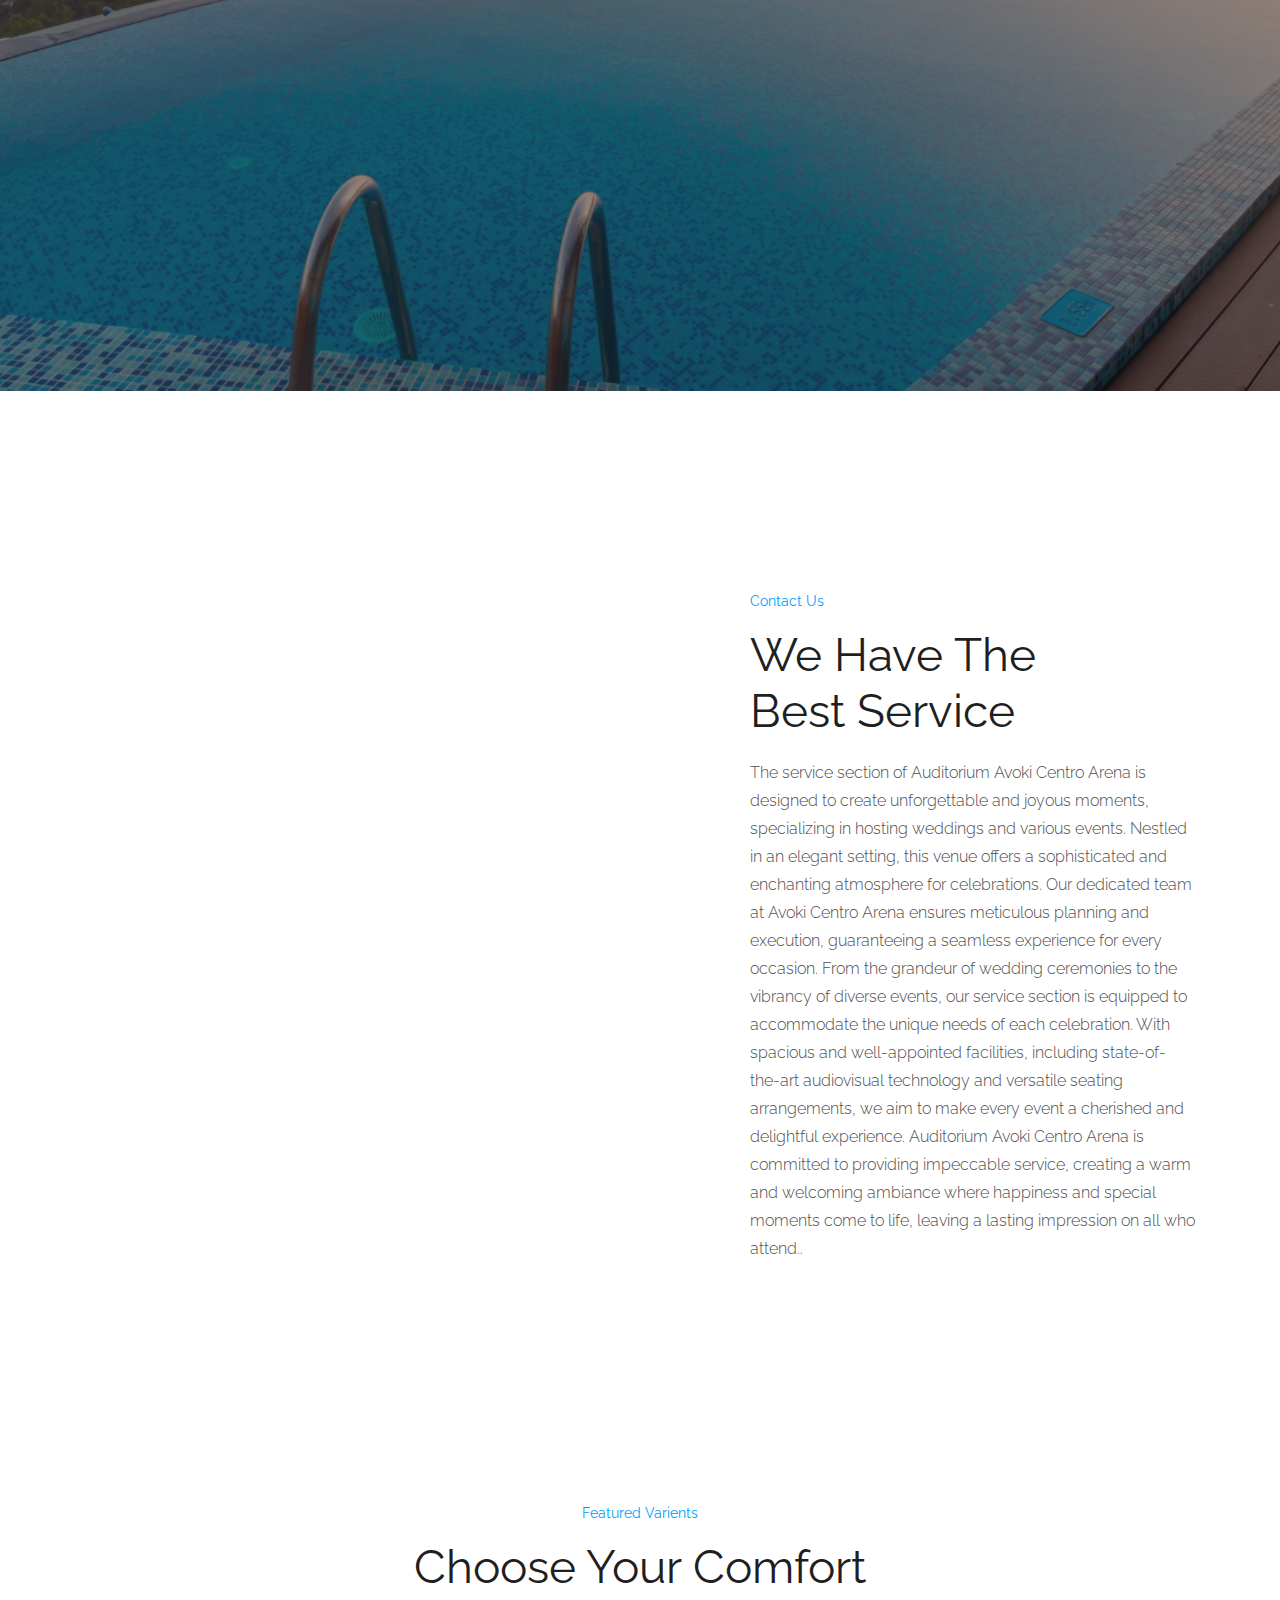
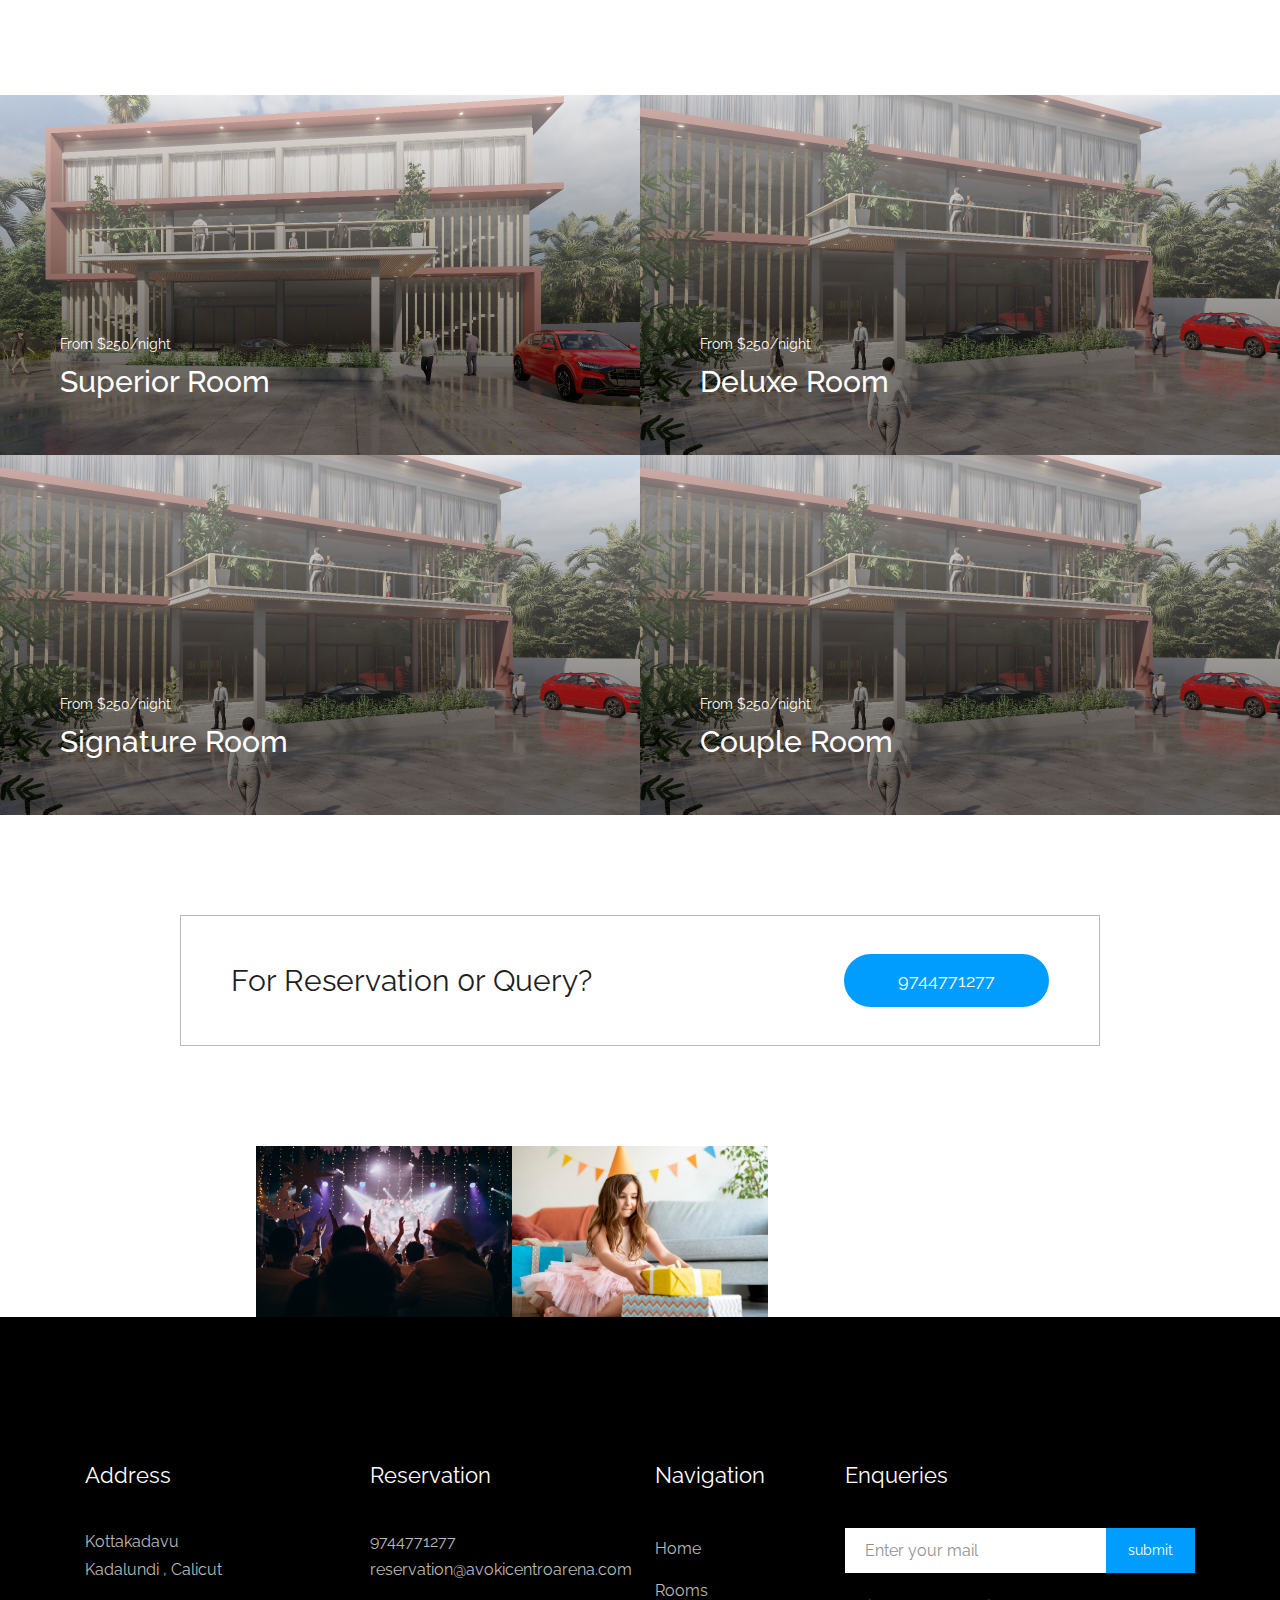
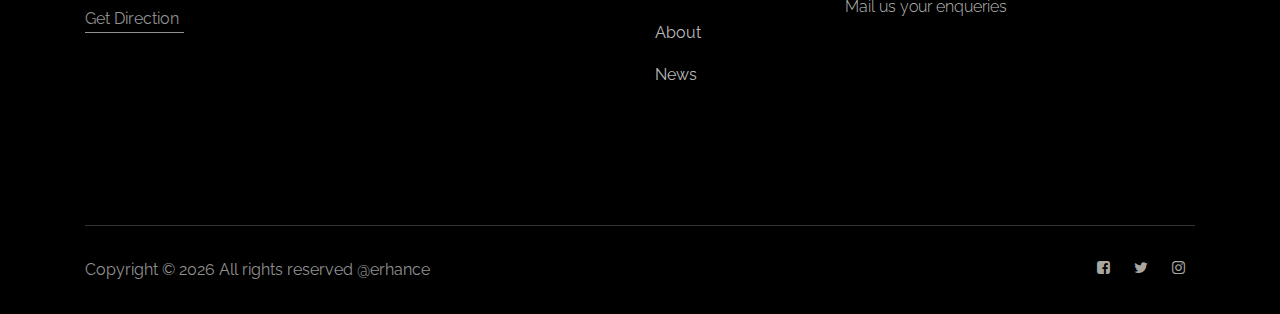
==== commit 998789dc: "commiting" ====
--- a/index.html
+++ b/index.html
@@ -56,7 +56,8 @@
                                 </nav>
                             </div>
                         </div>
-                       
+                        
+                        
                         <div class="col-xl-5 col-lg-4 d-none d-lg-block">
                             <div class="book_room">
                                 <div class="socail_links">
@@ -79,7 +80,7 @@
                                     </ul>
                                 </div>
                                 <div class="book_btn d-none d-lg-block">
-                                    <a class="popup-with-form" href="#test-form">Book A Dates</a>
+                                    <a class="popup-with-form" href="#test-form">Book </a>
                                 </div>
                             </div>
                         </div>
@@ -244,9 +245,10 @@
             <span>AVOKI </span>
             <h3>Relax and Enjoy your <br>
                 Special Moments </h3>
-            <a href="https://youtu.be/H0UE3JlDtlE?si=3asVORx50V0pqIzz " class="video_btn popup-video">
+            <!-- <a href="https://youtu.be/H0UE3JlDtlE?si=3asVORx50V0pqIzz " class="video_btn popup-video">
                 <i class="fa fa-play"></i>
-            </a>
+            </a> -->
+            <video src="./img/about/FINAL OVERALL EXTERIOR lastest.mp4"></video>
         </div>
     </div>
     <!-- video_area_end -->
@@ -258,7 +260,7 @@
                 <div class="col-xl-7 col-lg-7">
                     <div class="about_thumb2 d-flex">
                         <div class="img_1">
-                            <img src="img/about/k10.jpg" alt="">
+                            <img src="img/about/3d-render-handshake-icon-isolated-business-concept.jpg" alt="">
                         </div>
 
                     </div>
@@ -281,7 +283,7 @@
                             cherished and delightful experience. Auditorium Avoki Centro Arena is committed to providing
                             impeccable service, creating a warm and welcoming ambiance where happiness and special
                             moments come to life, leaving a lasting impression on all who attend..</p>
-                        <a href="#" class="line-button">Learn More</a>
+                        <!-- <a href="#" class="line-button">Learn More</a> -->
                     </div>
                 </div>
             </div>
--- a/css/style.css
+++ b/css/style.css
@@ -751,6 +751,13 @@
 .slider_bg_2{
     background-image:url(../img/banner/b2.jpg)
 }
+.slider_bg_1{
+    background-image:url(../img/banner/b1.jpg)
+}
+.slider_bg_2{
+    background-image:url(../img/banner/b2.jpg)
+}
+
 .slider_area .single_slider{
     height:100vh;
     background-size:cover;
@@ -871,7 +878,9 @@
     margin-left:10px
 }
 .about_bg_1{
-    background-image:url(../img/banner/about_banner.png)
+
+    background-image:url(../img/about/p\ ex\ 1.jpg)
+    
 }
 .about_info_area{
     padding-left:387px;
@@ -1554,7 +1563,7 @@
     color:#fff
 }
 .breadcam_bg{
-    background-image:url(../img/banner/bradcam.png)
+    background-image:url(../img/about/jj1.jpg)
 }
 .breadcam_bg_1{
     background-image:url(../img/banner/bradcam2.png)
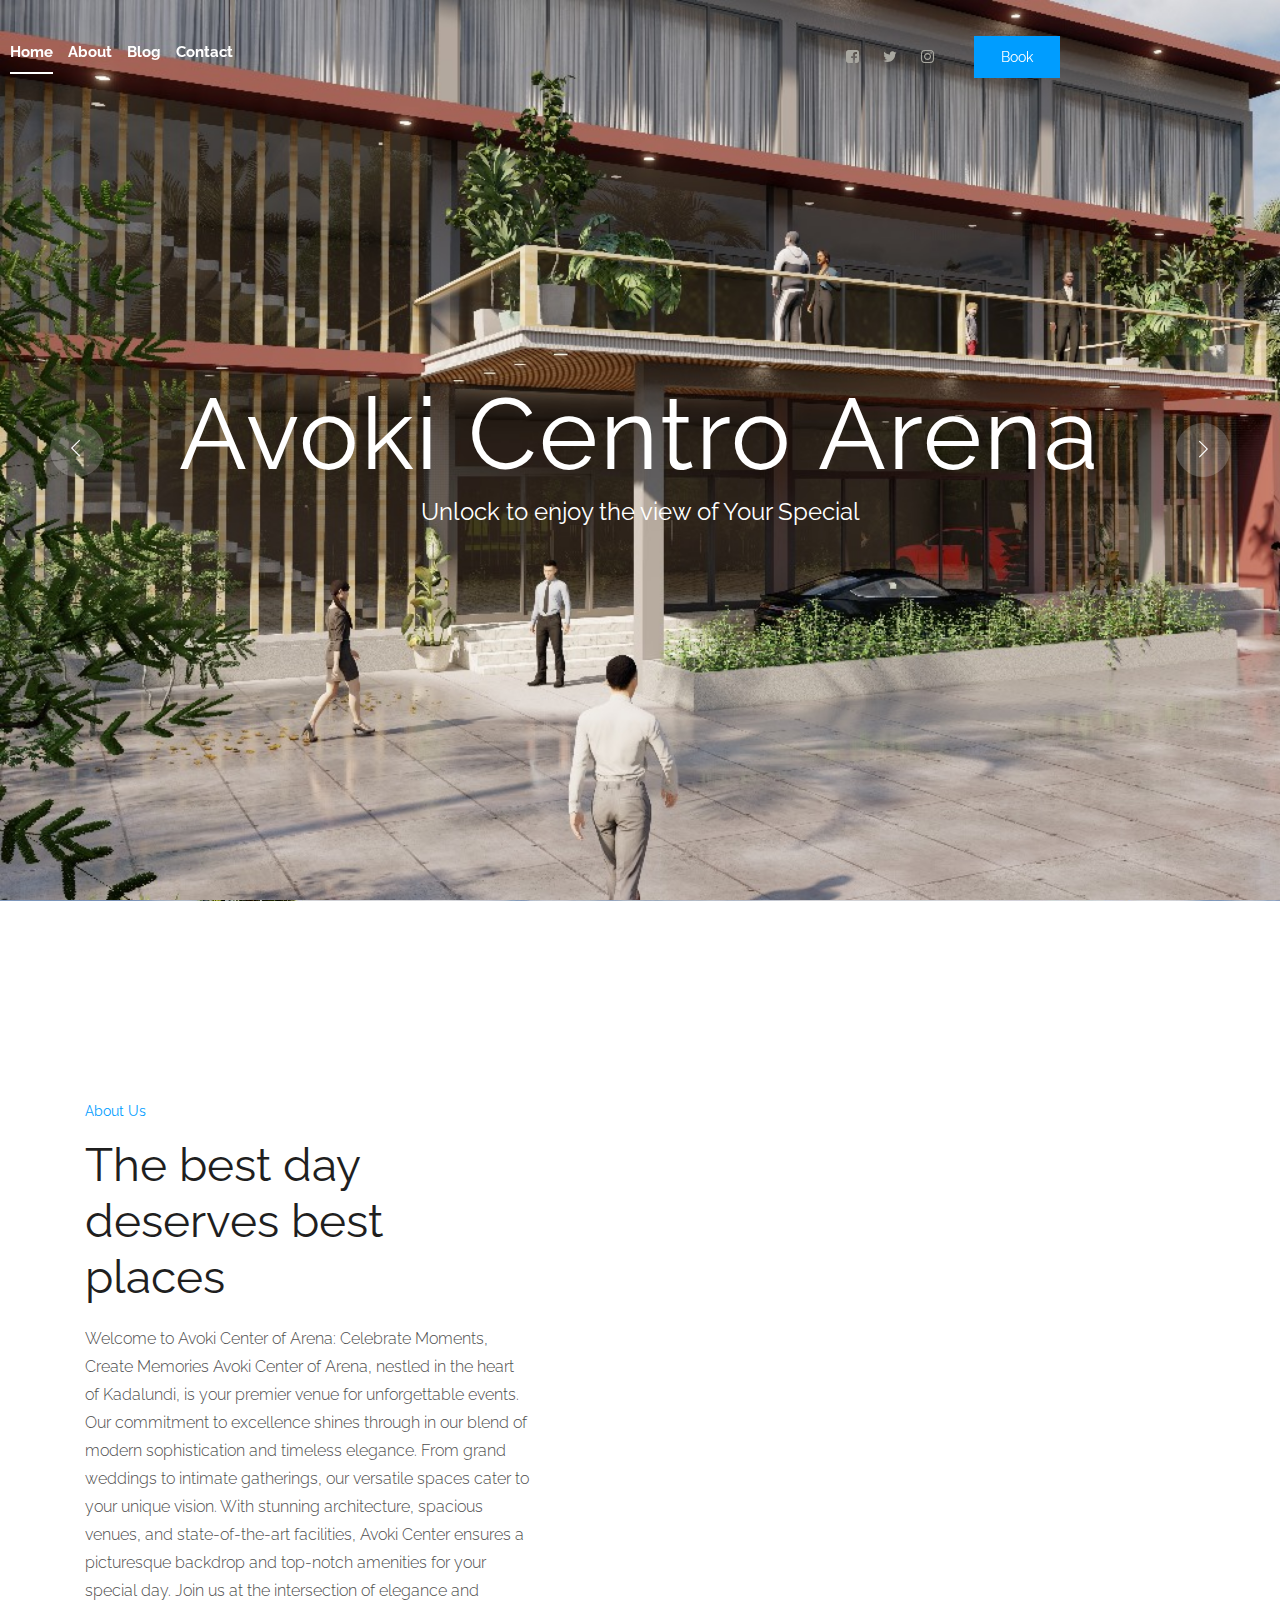
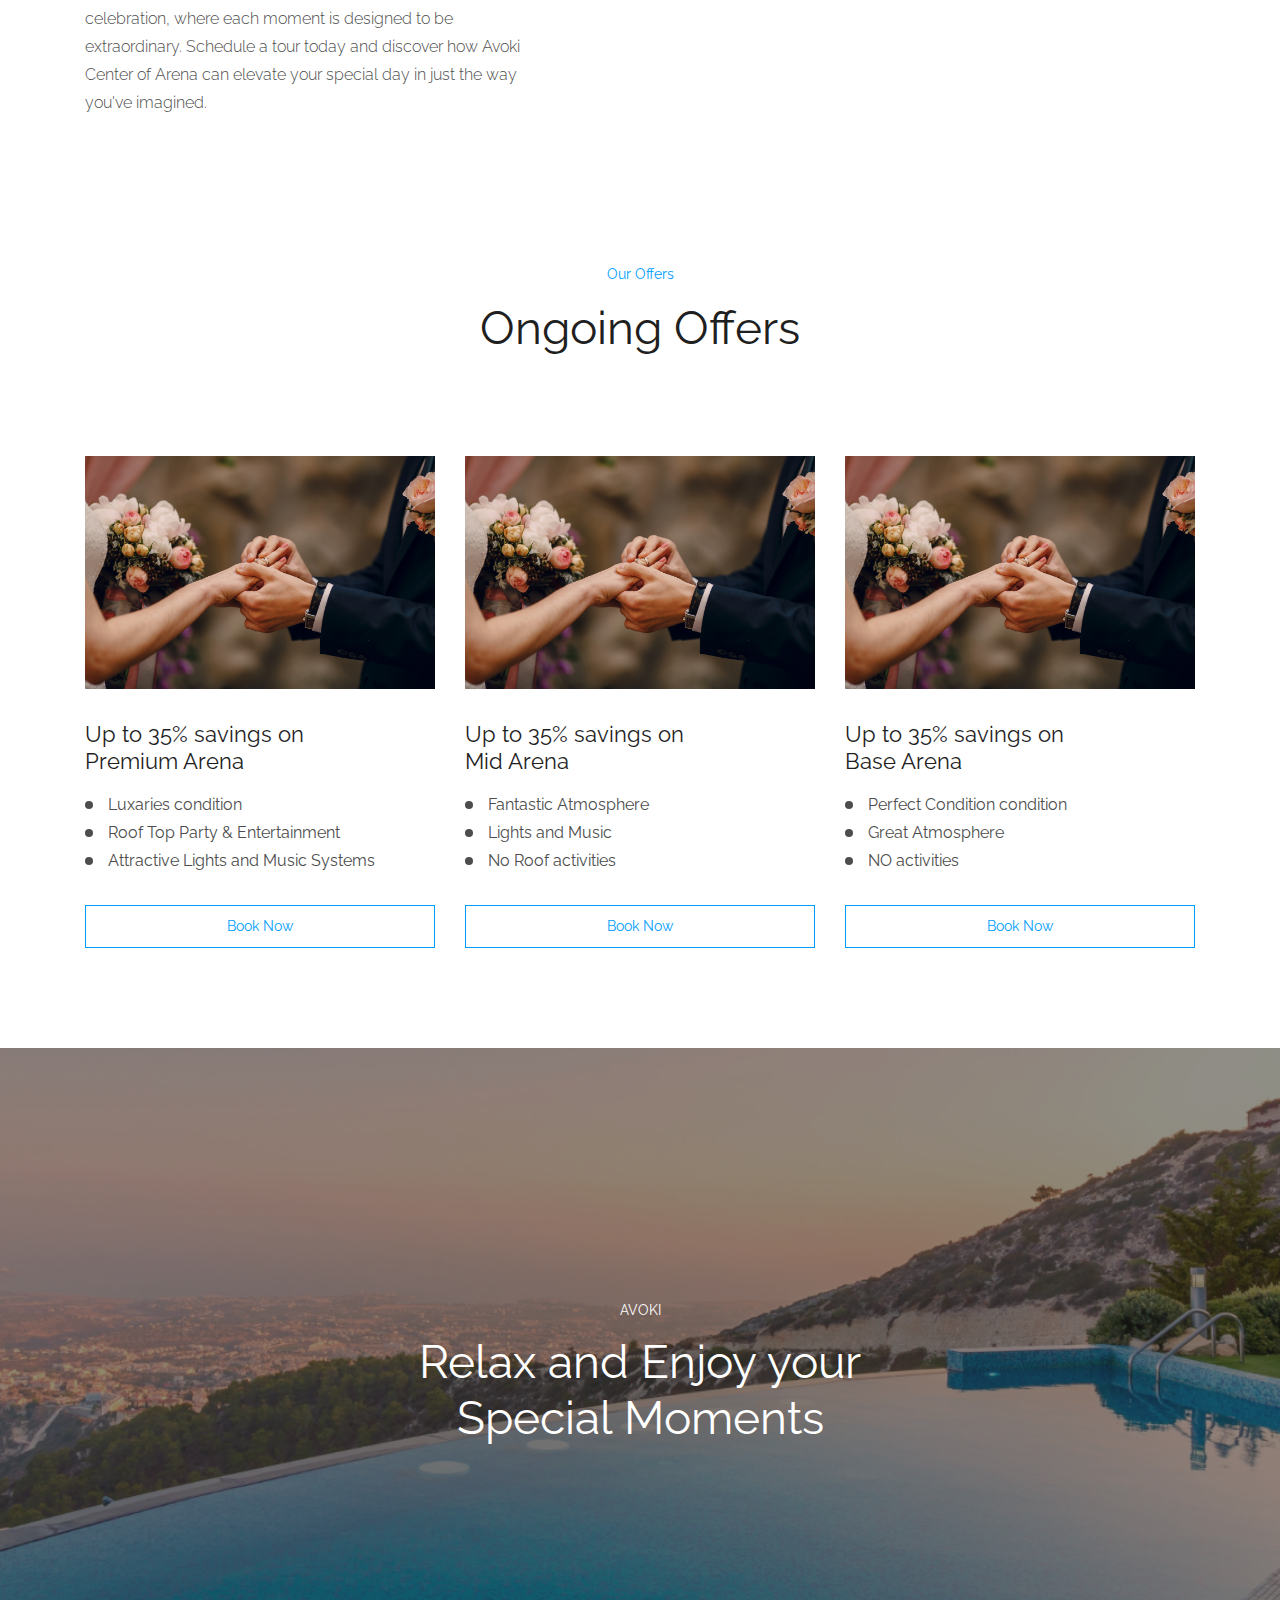
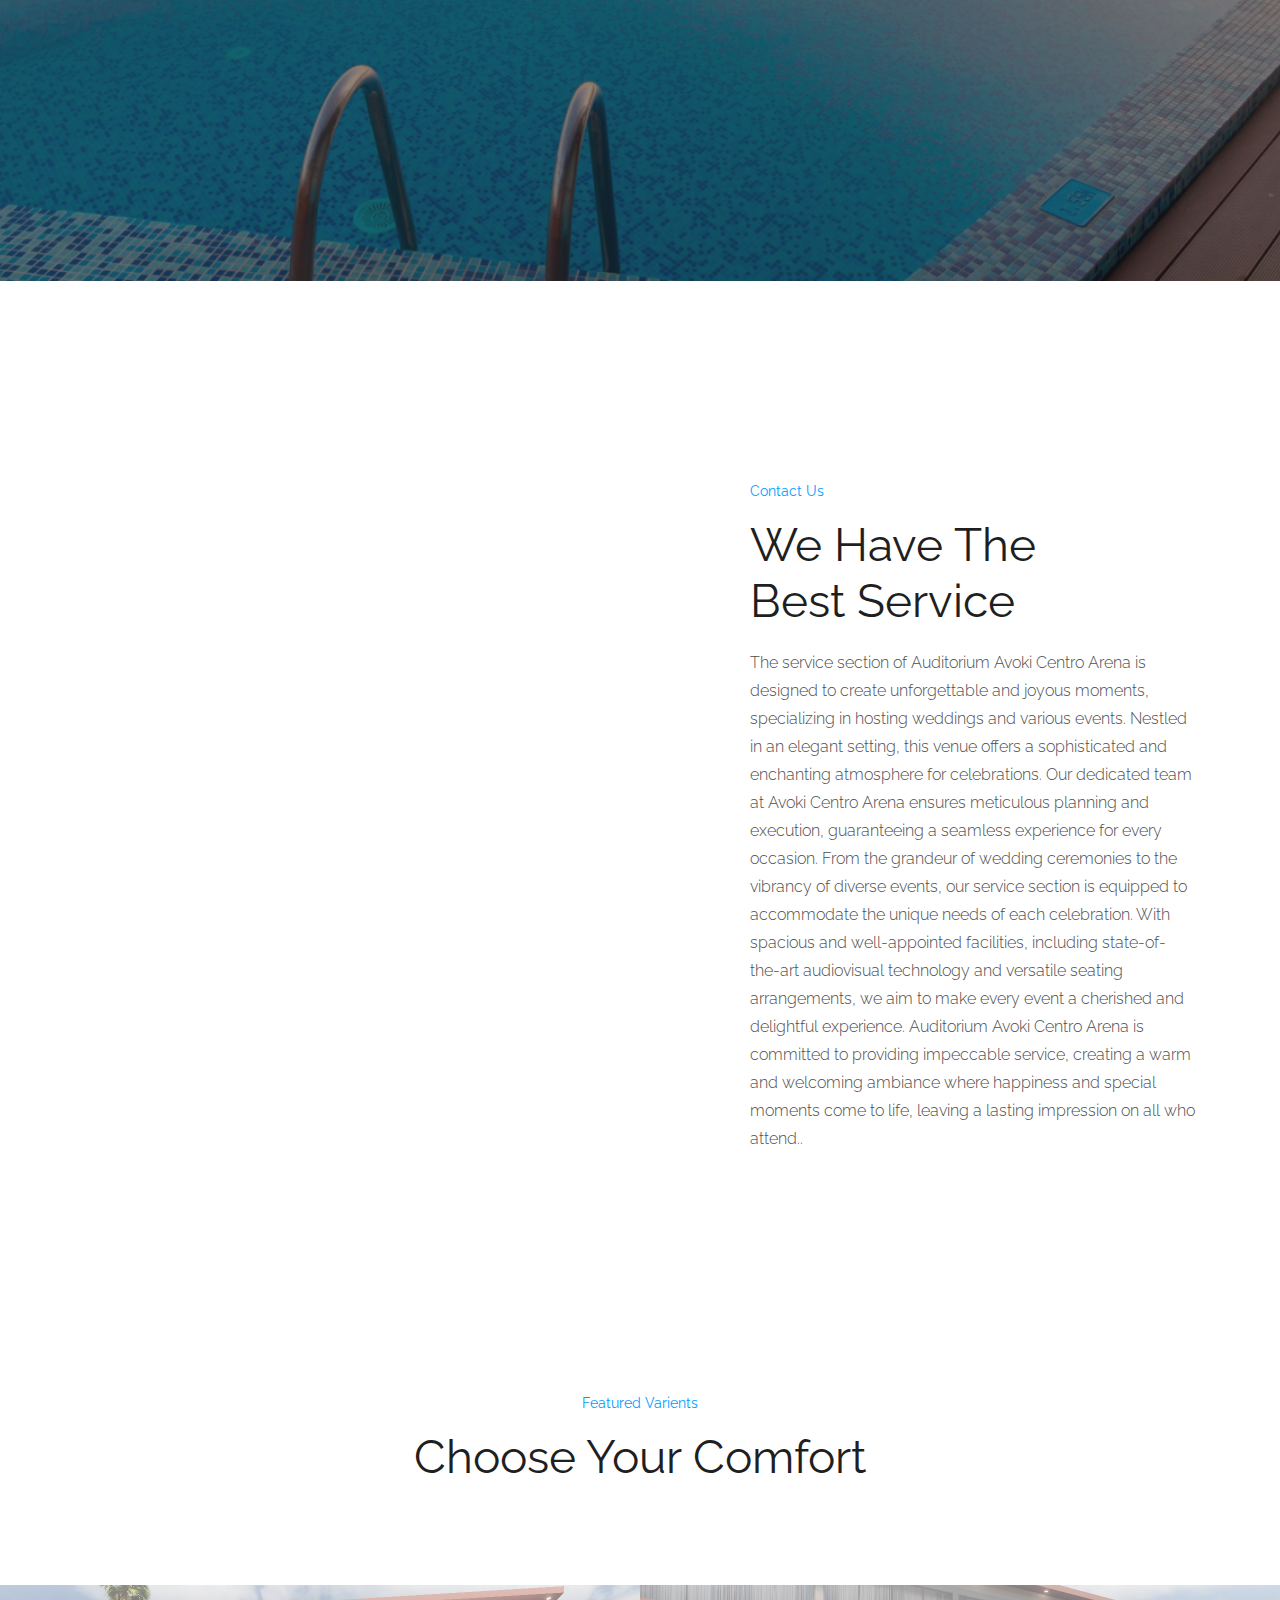
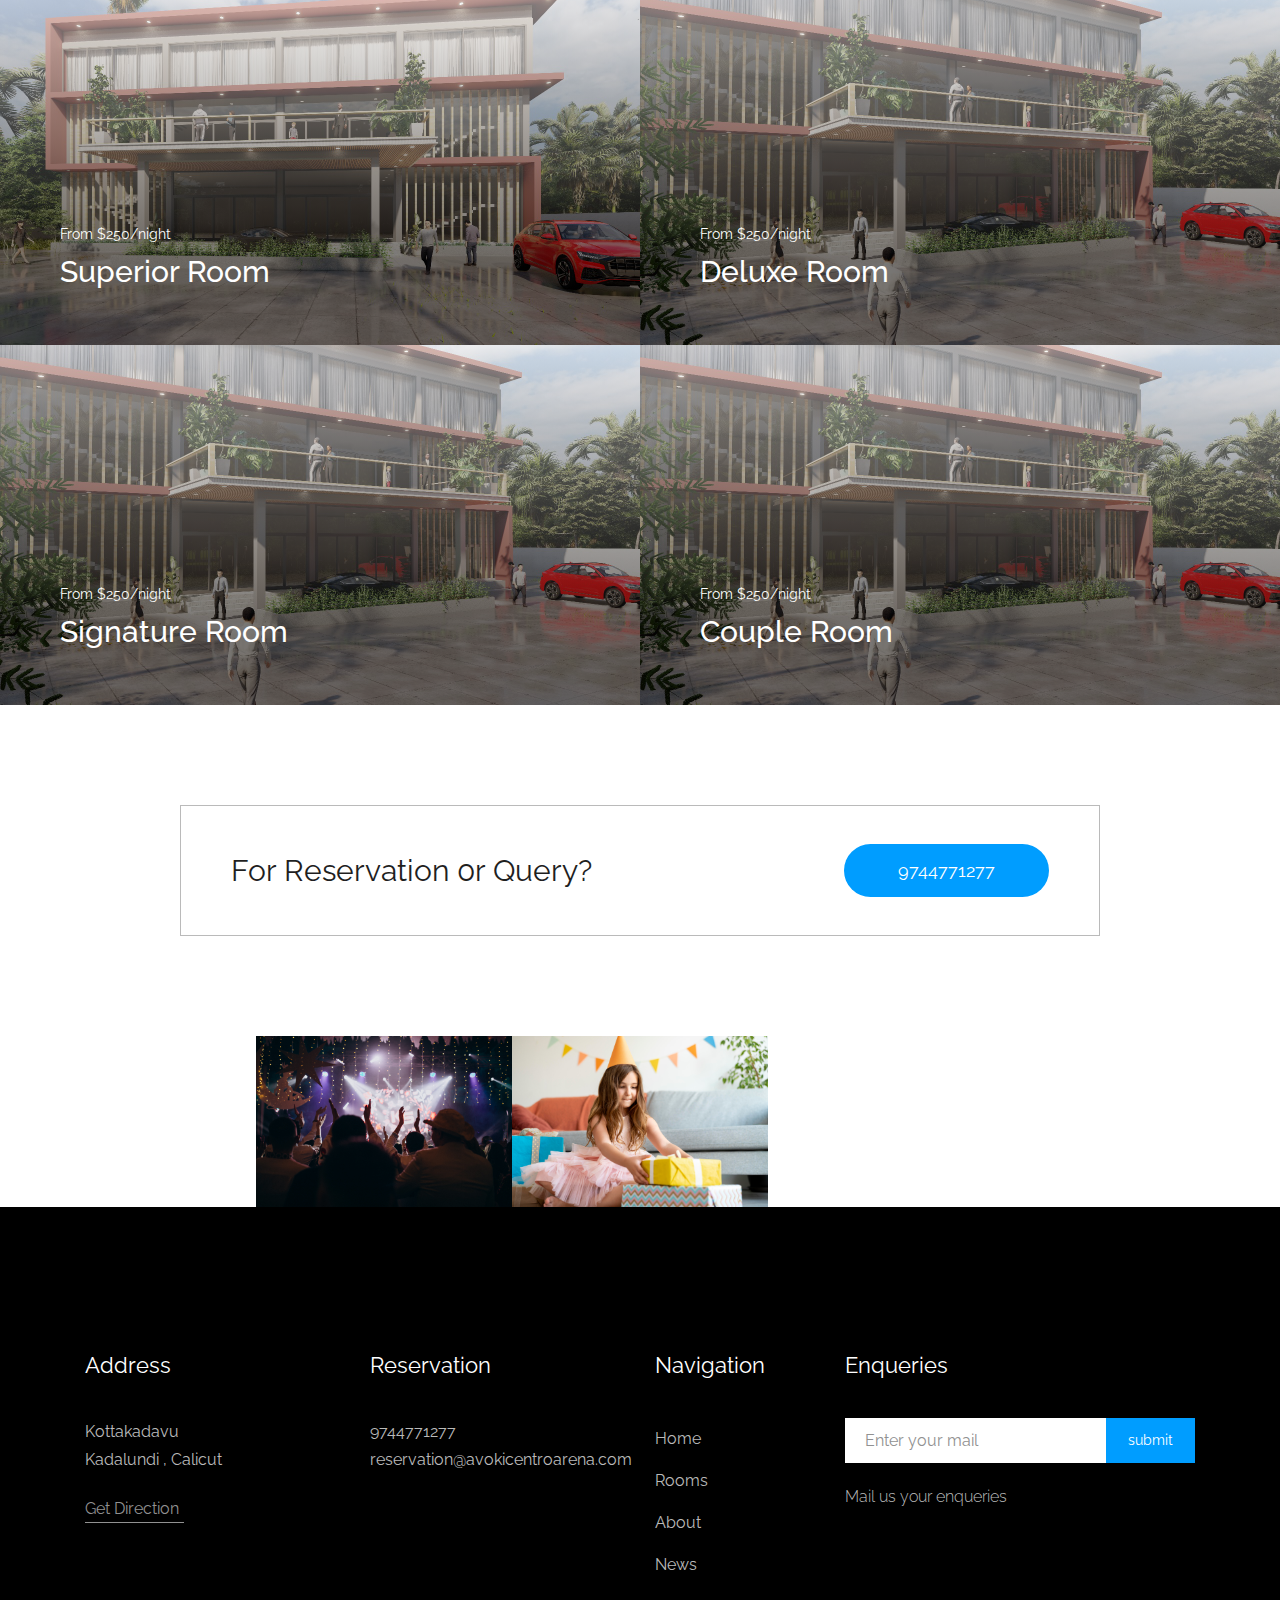
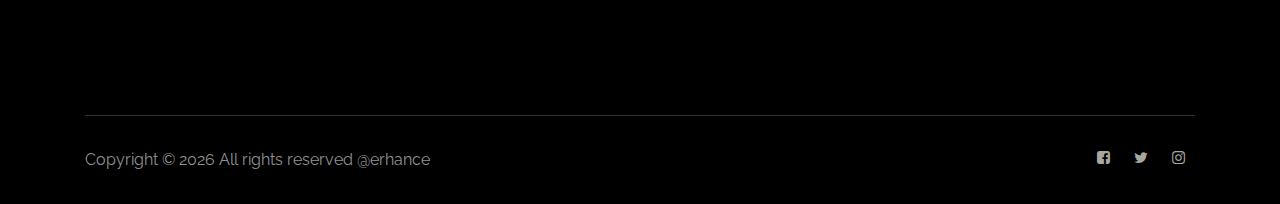
==== commit e9269e40: "ok" ====
--- a/index.html
+++ b/index.html
@@ -44,9 +44,9 @@
                                 <nav>
                                     <ul id="navigation">
                                         <li><a class="active"  href="index.html">home</a></li>
-                                        <li><a href="rooms.html">Dates</a></li>
+                                        <!-- <li><a href="rooms.html">Dates</a></li> -->
                                         <li><a href="about.html">About</a></li>
-                                        <li><a href="#">blog <i class="ti-angle-down"></i></a>
+                                        <li><a href="#">blog</a>
                                             
                                         </li>
                                         
@@ -154,12 +154,10 @@
                             sophistication and timeless elegance. From grand weddings to intimate gatherings, our
                             versatile spaces cater to your unique vision. With stunning architecture, spacious venues,
                             and state-of-the-art facilities, Avoki Center ensures a picturesque backdrop and top-notch
-                            amenities for your special day. Our dedicated team collaborates closely with you, turning
-                            your vision into reality. Whether it's a corporate gala or a milestone celebration, we
-                            tailor every detail to perfection. Join us at the intersection of elegance and celebration,
+                            amenities for your special day. Join us at the intersection of elegance and celebration,
                             where each moment is designed to be extraordinary. Schedule a tour today and discover how
                             Avoki Center of Arena can elevate your special day in just the way you've imagined.</p>
-                        <a href="#" class="line-button">Learn More</a>
+                        <!-- <a href="#" class="line-button">Learn More</a> -->
                     </div>
                 </div>
                 <div class="col-xl-7 col-lg-7">
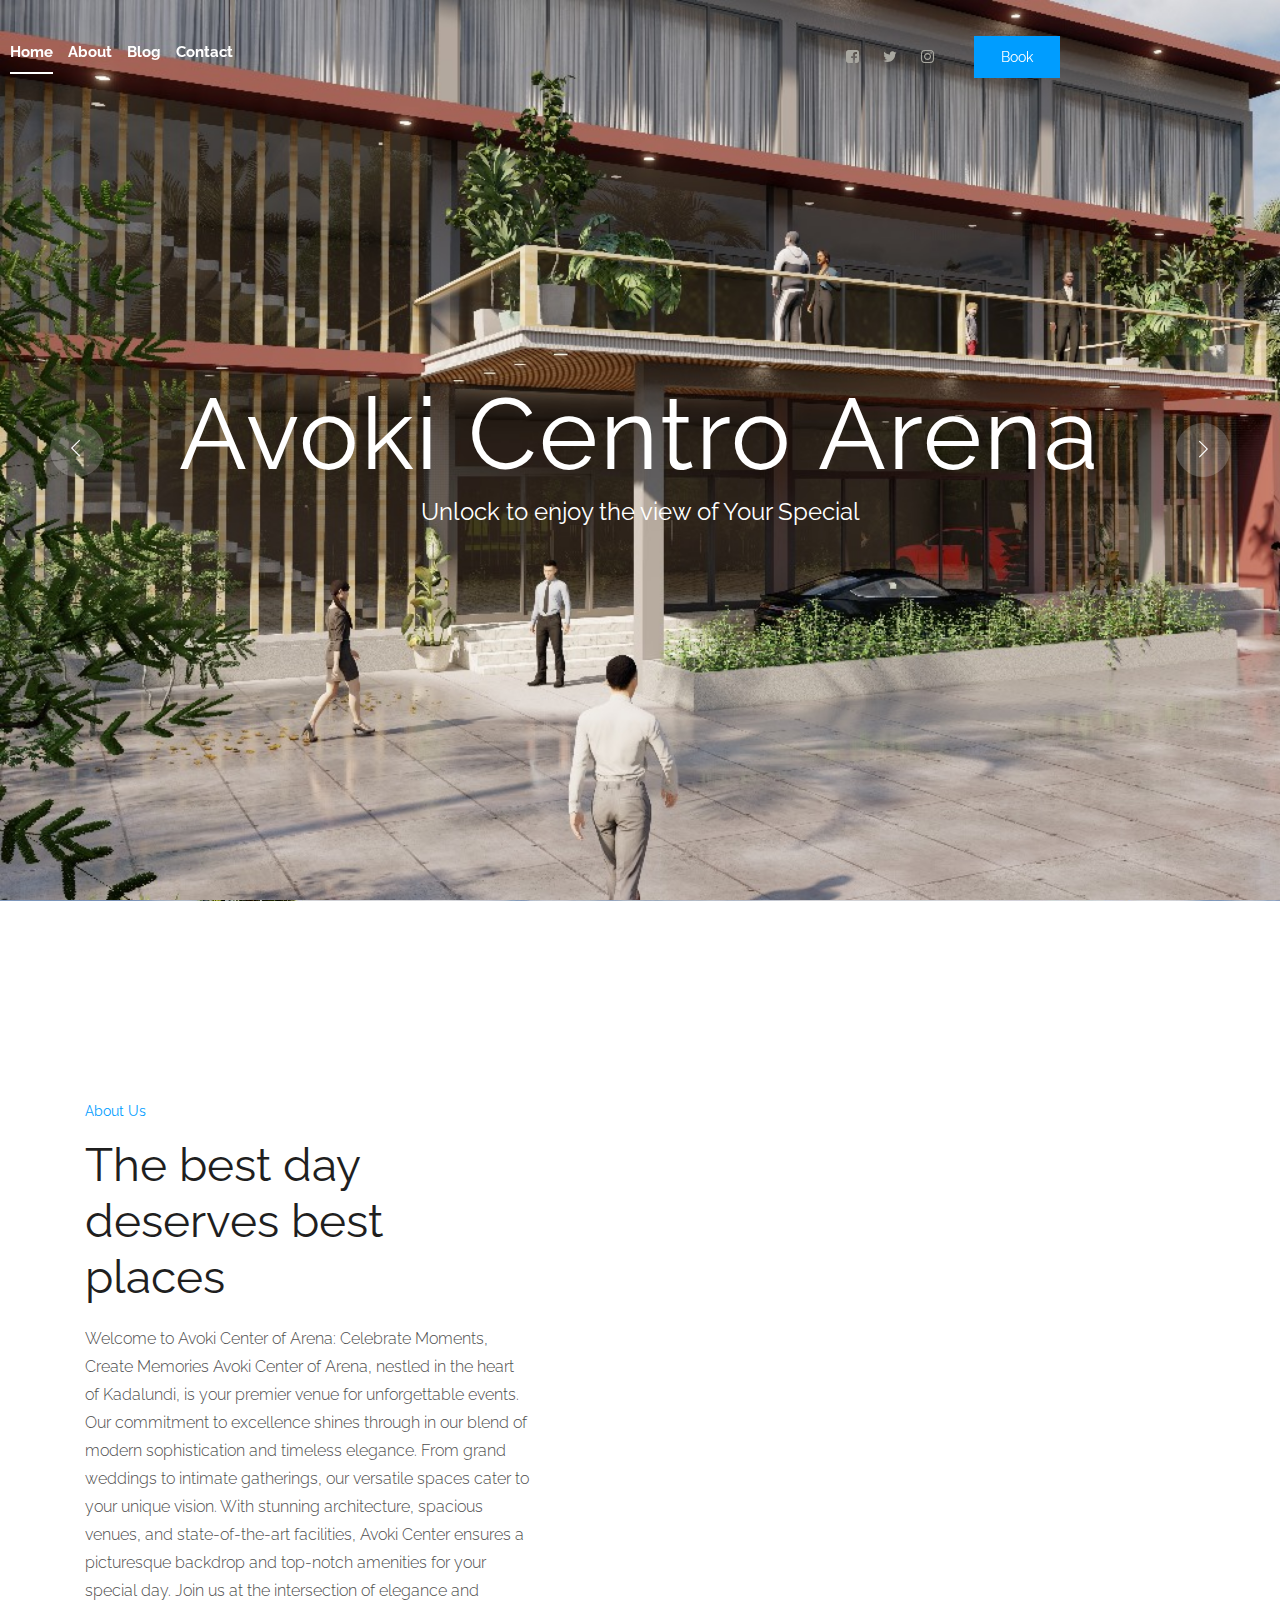
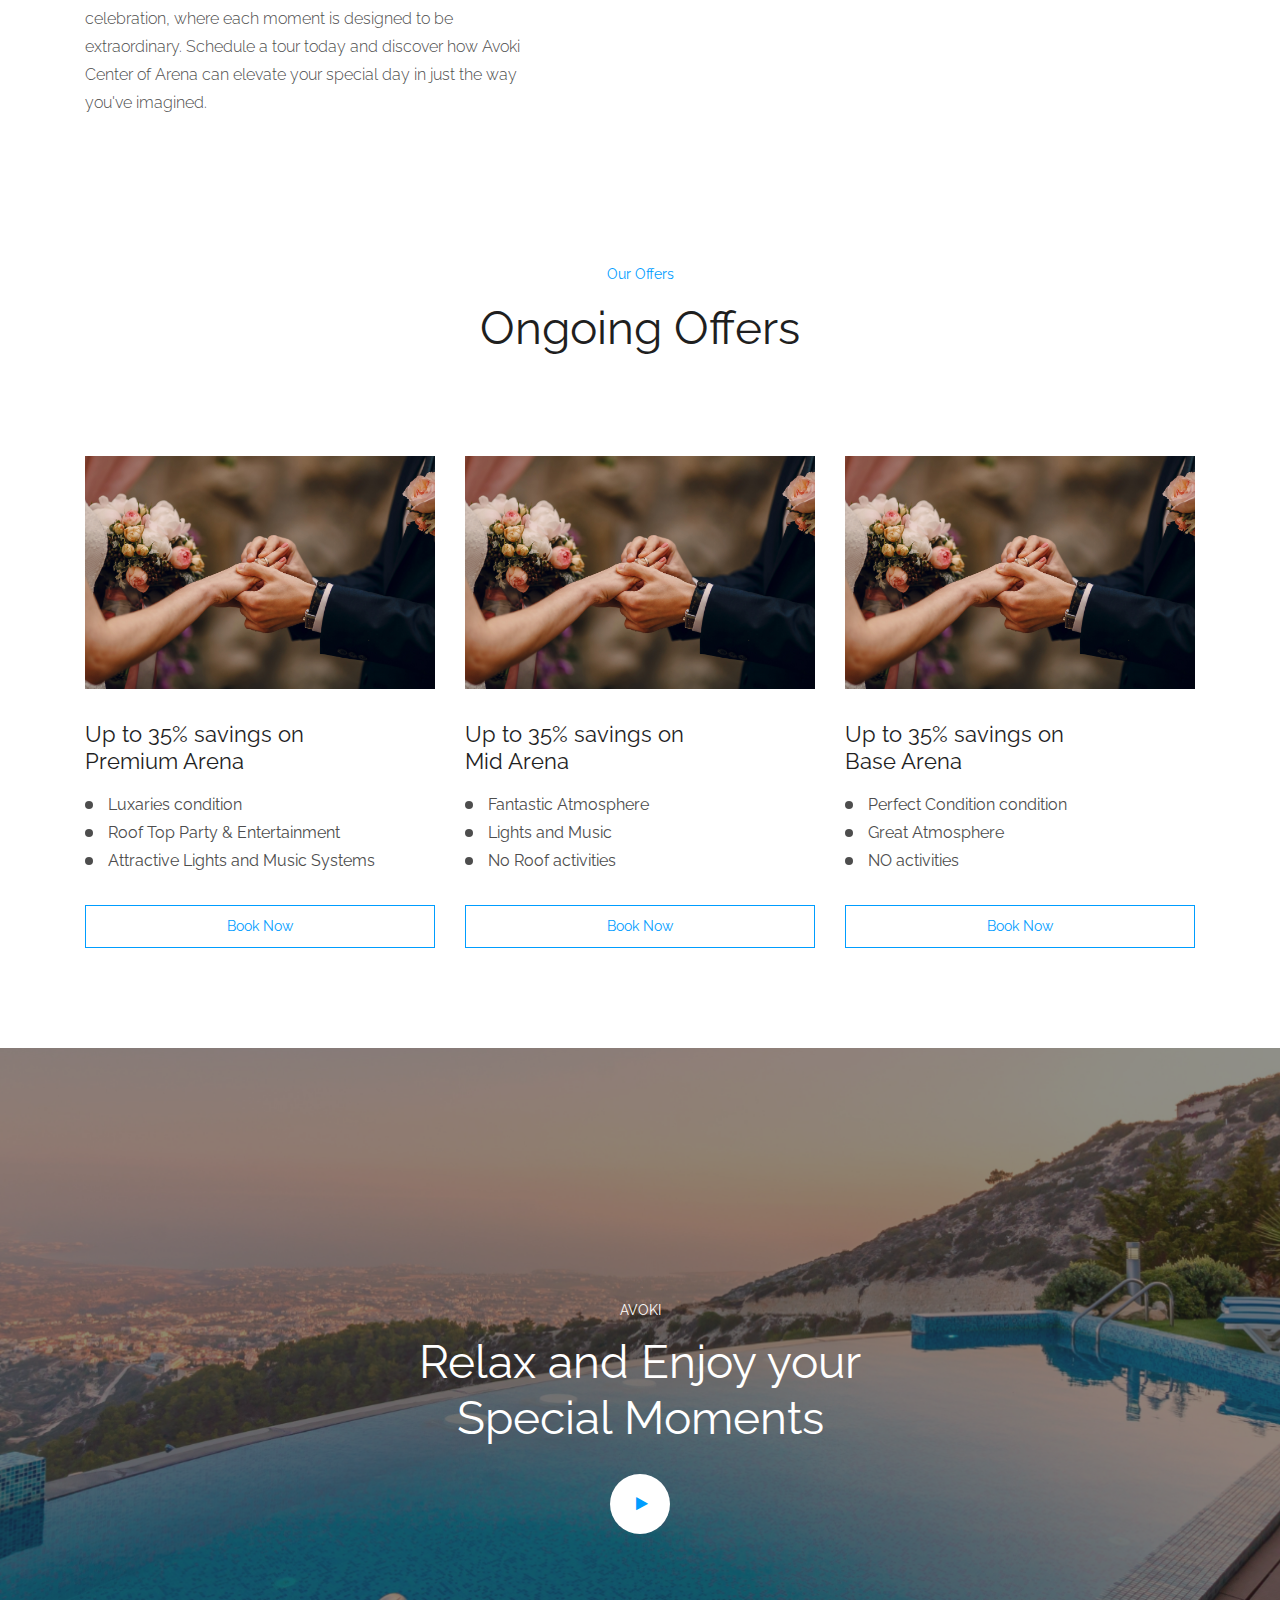
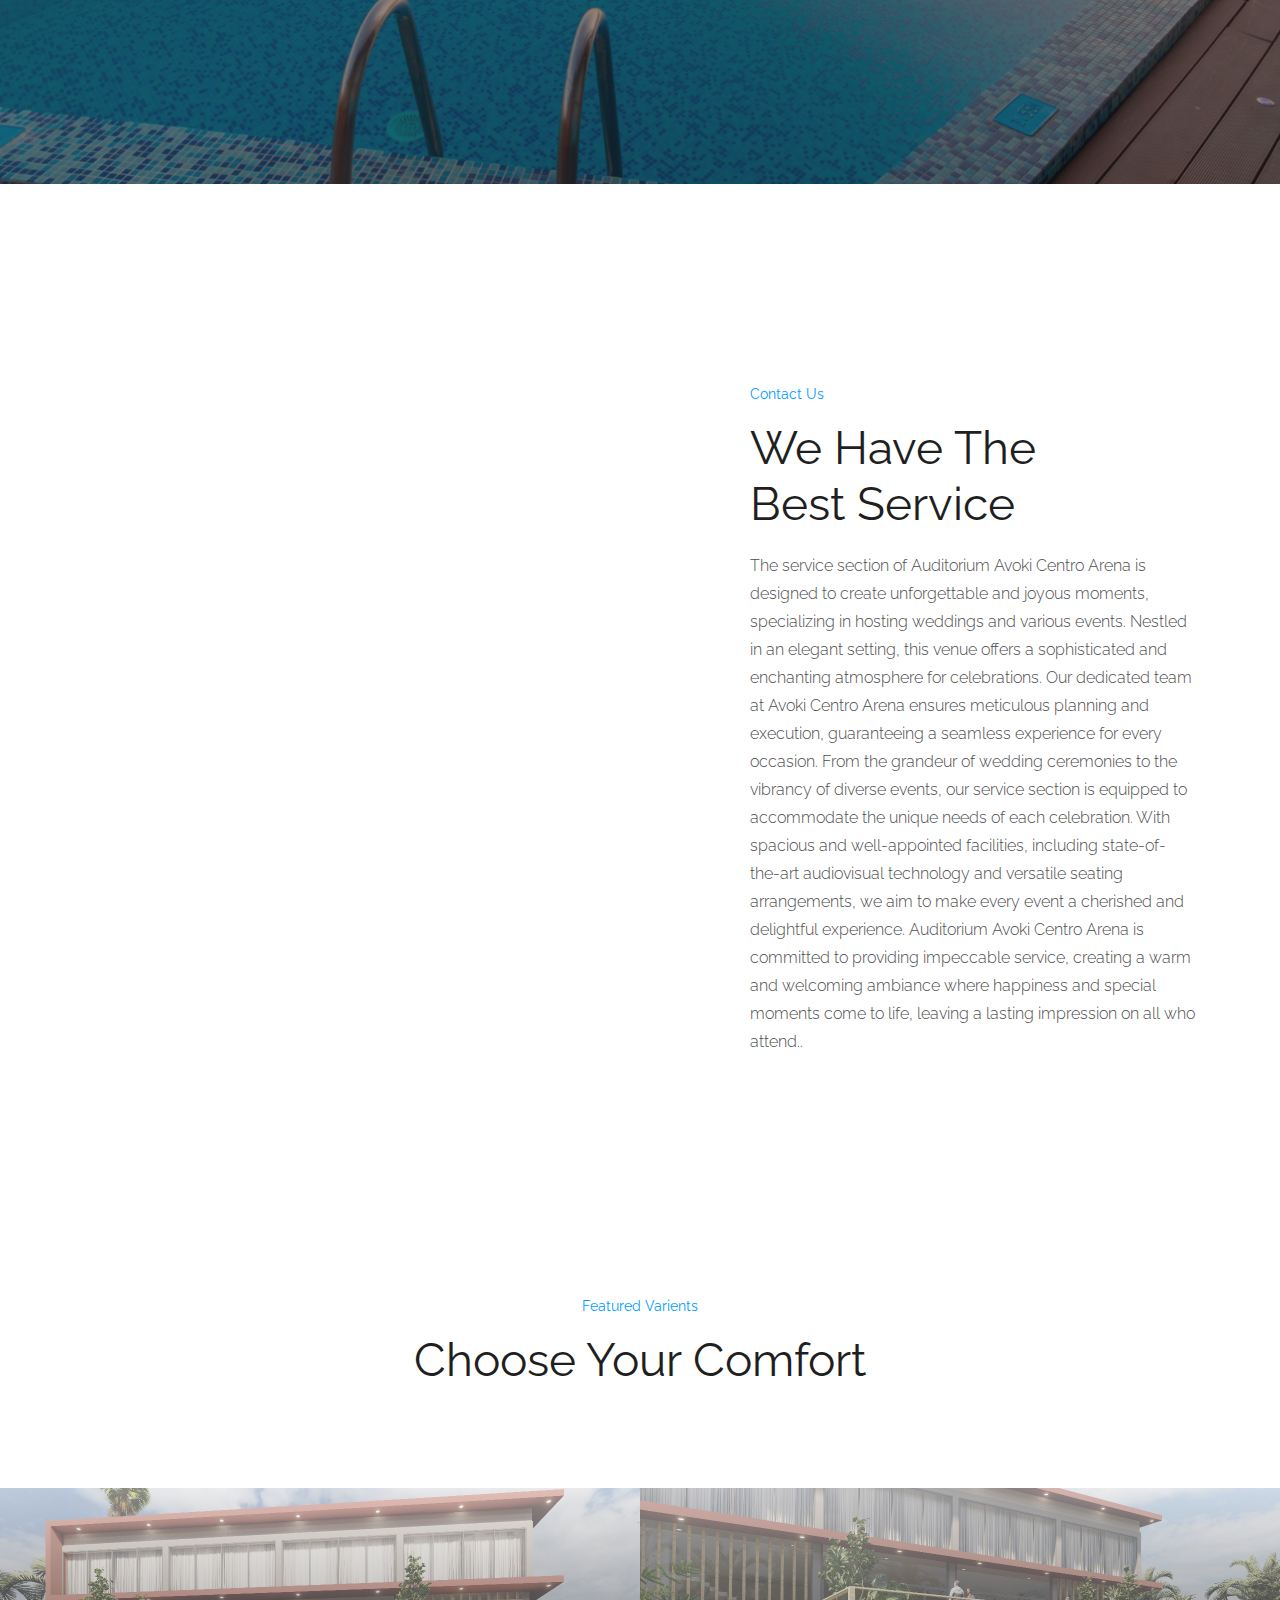
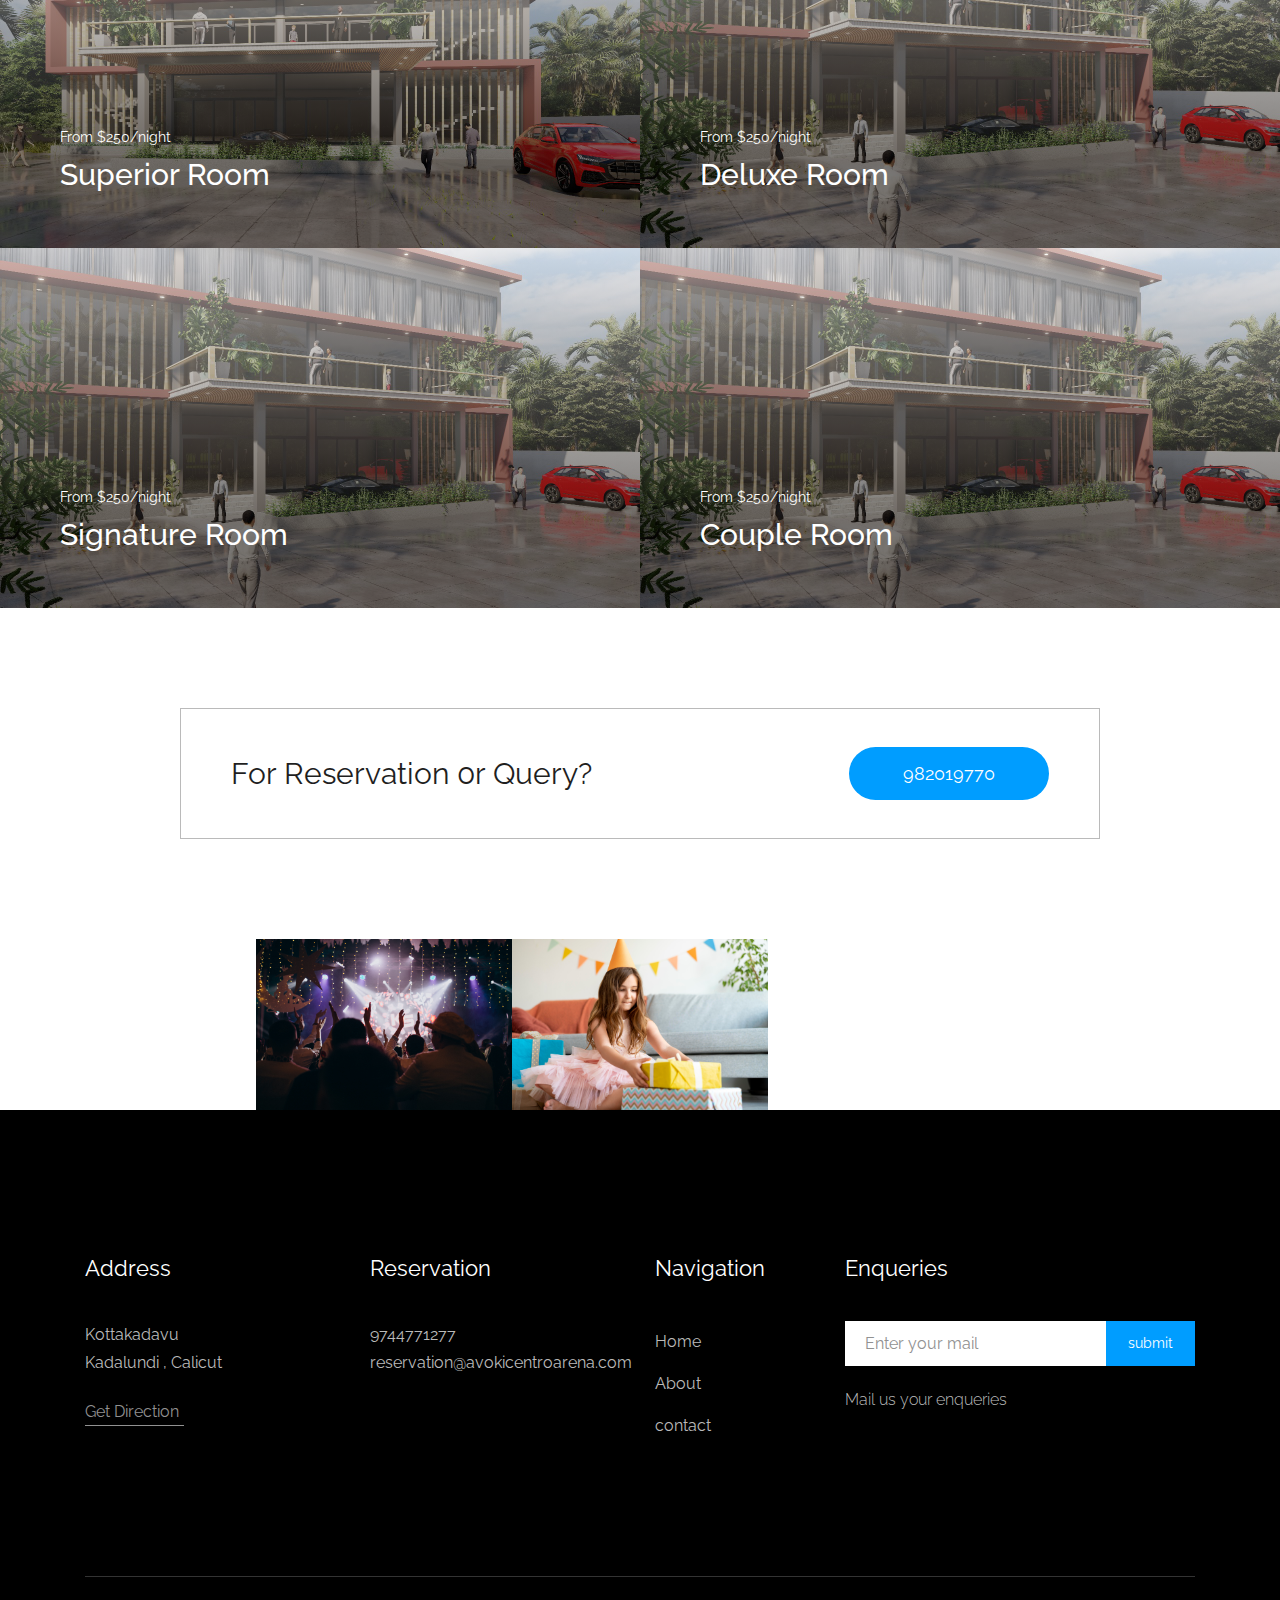
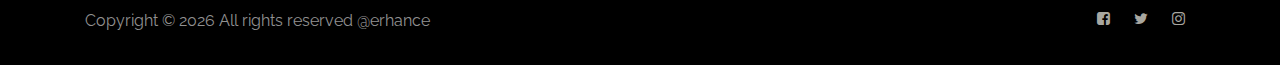
==== commit 349d1560: "comit" ====
--- a/index.html
+++ b/index.html
@@ -243,10 +243,10 @@
             <span>AVOKI </span>
             <h3>Relax and Enjoy your <br>
                 Special Moments </h3>
-            <!-- <a href="https://youtu.be/H0UE3JlDtlE?si=3asVORx50V0pqIzz " class="video_btn popup-video">
+            <a href="https://youtu.be/4_nsHNtr1CA?si=8OkMYUYd3GiIjatu" class="video_btn popup-video">
                 <i class="fa fa-play"></i>
-            </a> -->
-            <video src="./img/about/FINAL OVERALL EXTERIOR lastest.mp4"></video>
+            </a>
+            
         </div>
     </div>
     <!-- video_area_end -->
@@ -310,7 +310,8 @@
                             <span>From $250/night</span>
                             <h3>Superior Room</h3>
                         </div>
-                        <a href="#" class="line-button">book now</a>
+                        <a href="booking.html
+                        " class="line-button">book now</a>
                     </div>
                 </div>
             </div>
@@ -322,7 +323,7 @@
                             <span>From $250/night</span>
                             <h3>Deluxe Room</h3>
                         </div>
-                        <a href="#" class="line-button">book now</a>
+                        <a href="booking.html" class="line-button">book now</a>
                     </div>
                 </div>
             </div>
@@ -334,7 +335,7 @@
                             <span>From $250/night</span>
                             <h3>Signature Room</h3>
                         </div>
-                        <a href="#" class="line-button">book now</a>
+                        <a href="booking.html" class="line-button">book now</a>
                     </div>
                 </div>
             </div>
@@ -346,7 +347,8 @@
                             <span>From $250/night</span>
                             <h3>Couple Room</h3>
                         </div>
-                        <a href="#" class="line-button">book now</a>
+                        <a href="booking.html" class="line-button">book now</a>
+
                     </div>
                 </div>
             </div>
@@ -368,7 +370,7 @@
                             </div>
                             <div class="col-xl-6 col-md-6">
                                 <div class="phone_num">
-                                    <a href="#" class="mobile_no">9744771277</a>
+                                    <a href="#" class="mobile_no">982019770</a>
                                 </div>
                             </div>
                         </div>
@@ -455,9 +457,9 @@
                             </h3>
                             <ul>
                                 <li><a href="#">Home</a></li>
-                                <li><a href="#">Rooms</a></li>
-                                <li><a href="#">About</a></li>
-                                <li><a href="#">News</a></li>
+                                <!-- <li><a href="#">Rooms</a></li> -->
+                                <li><a href="./about.html">About</a></li>
+                                <li><a href="">contact</a></li>
                             </ul>
                         </div>
                     </div>
--- a/css/style.css
+++ b/css/style.css
@@ -1566,10 +1566,13 @@
     background-image:url(../img/about/jj1.jpg)
 }
 .breadcam_bg_1{
-    background-image:url(../img/banner/bradcam2.png)
+    /* background-image:url(../img/banner/bradcam2.png) */
+    /* background-color: black; */
 }
 .breadcam_bg_2{
-    background-image:url(../img/banner/bradcam3.png)
+    /* background-image:url(../img/banner/bradcam3.png) */
+    background-color: black;
+
 }
 .bradcam_area{
     padding:170px;
@@ -1588,7 +1591,8 @@
     color:#fff;
     font-weight:400;
     margin-bottom:0;
-    text-transform:capitalize
+    text-transform:capitalize;
+    font-family: cursive;
 }
 @media (max-width: 767px){
     .bradcam_area h3{
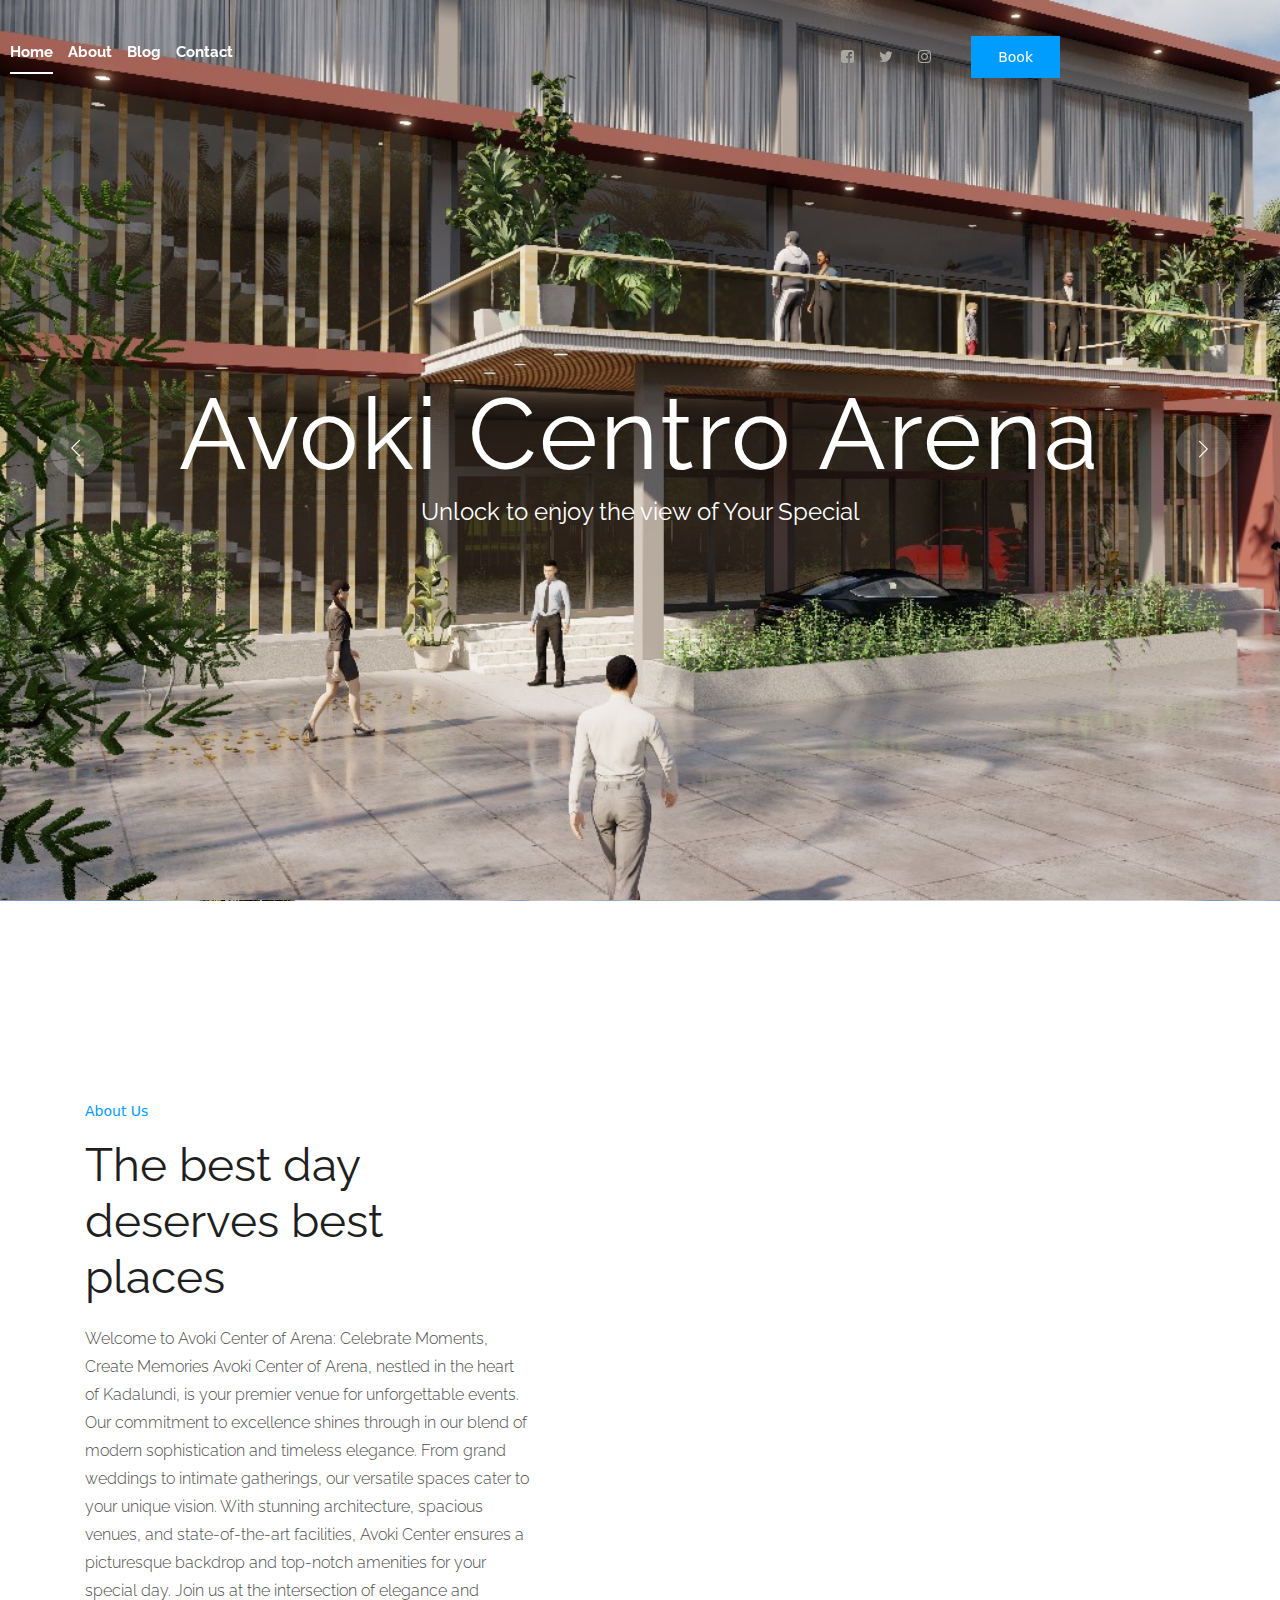
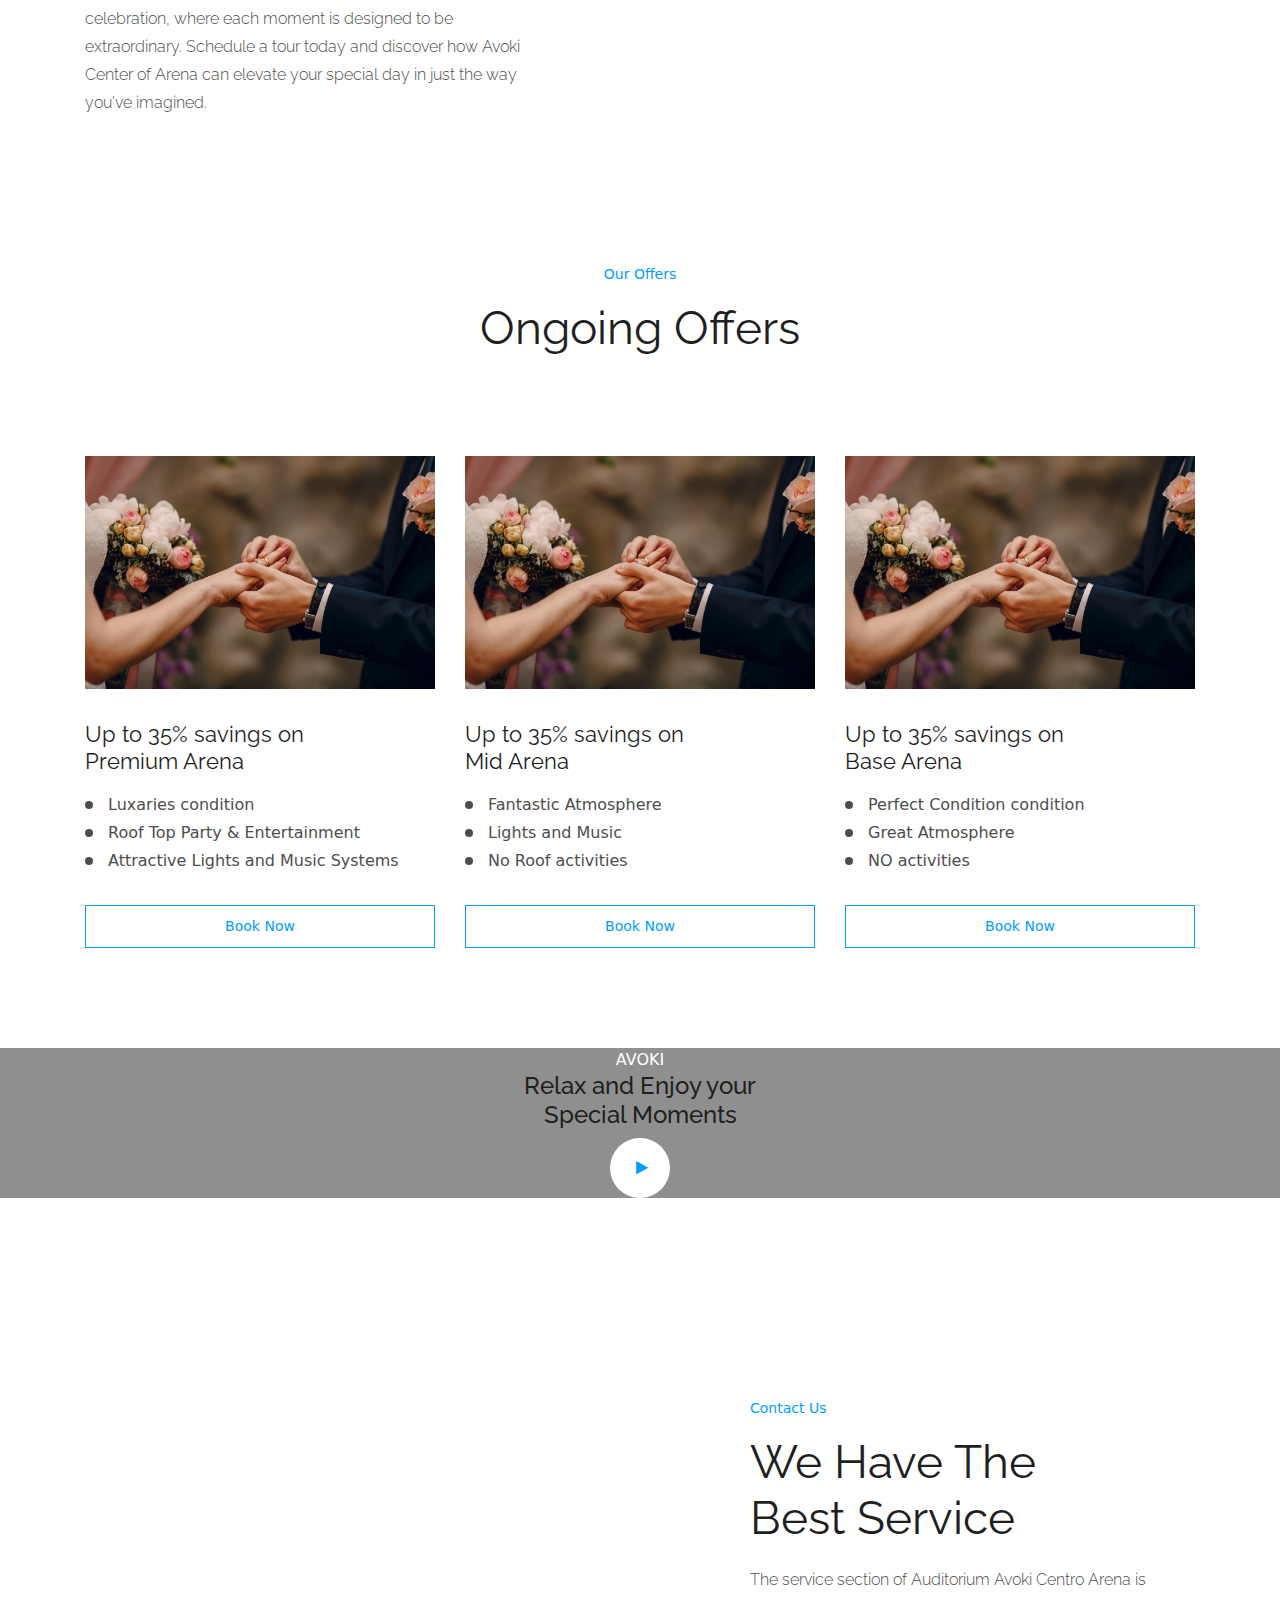
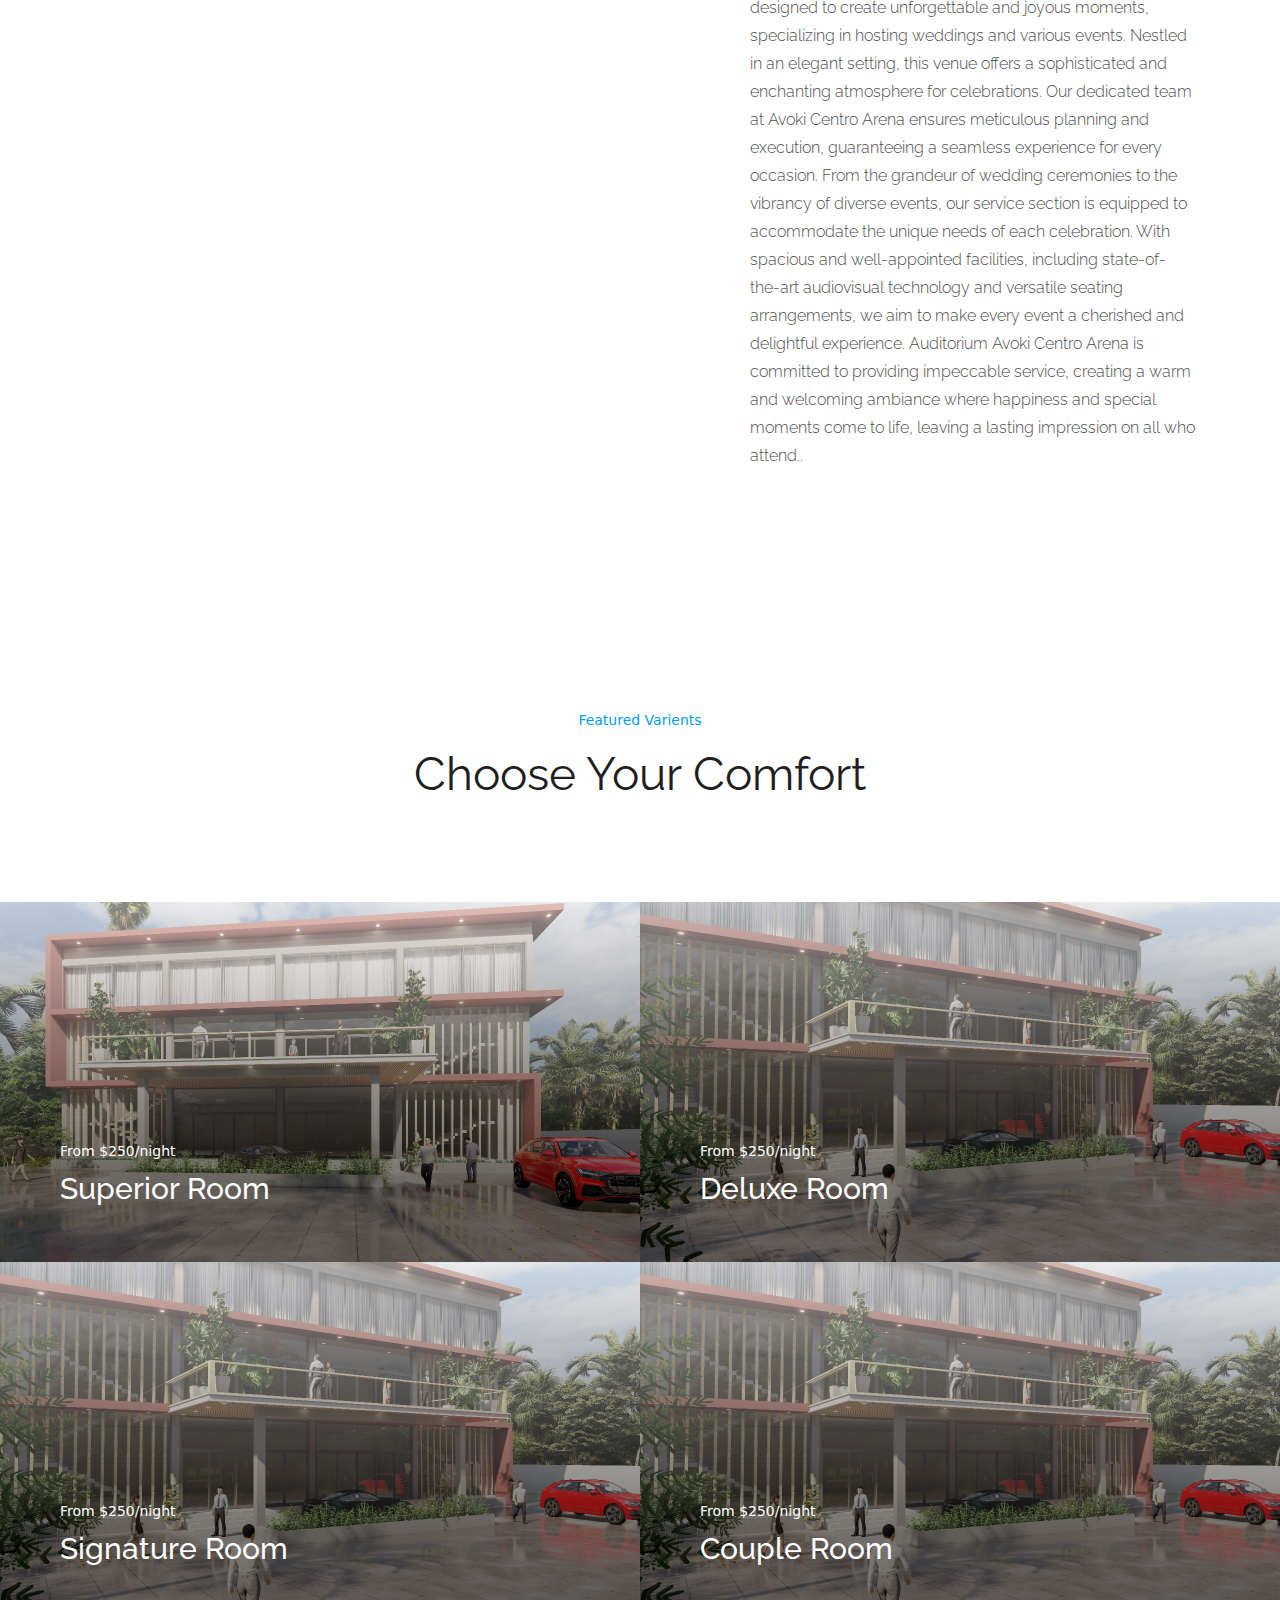
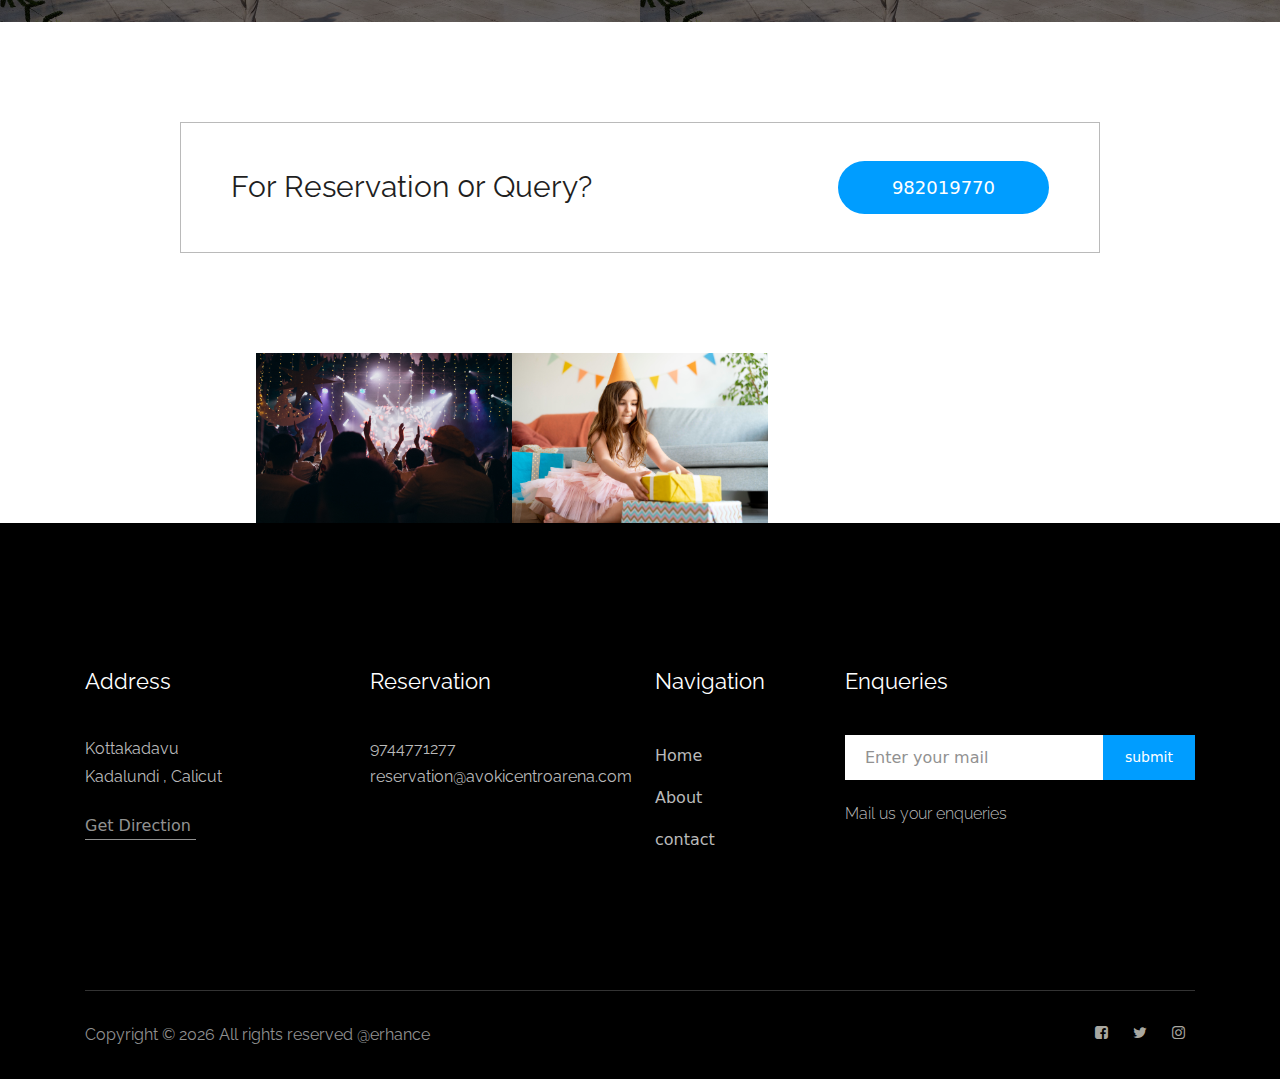
==== commit 8c1cd199: "commited" ====
--- a/index.html
+++ b/index.html
@@ -46,7 +46,7 @@
                                         <li><a class="active"  href="index.html">home</a></li>
                                         <!-- <li><a href="rooms.html">Dates</a></li> -->
                                         <li><a href="about.html">About</a></li>
-                                        <li><a href="#">blog</a>
+                                        <li><a href="blog.html">blog</a>
                                             
                                         </li>
                                         
@@ -591,6 +591,7 @@
     <script src="js/jquery.form.js"></script>
     <script src="js/jquery.validate.min.js"></script>
     <script src="js/mail-script.js"></script>
+    <script src="js/blog.js"></script>
 
     <script src="js/main.js"></script>
     <script>
--- a/css/style.css
+++ b/css/style.css
@@ -935,6 +935,7 @@
         padding-top:50px
     }
 }
+
 .about_main_info .single_about_info{
     margin-bottom:43px
 }
@@ -1074,14 +1075,8 @@
     -ms-transform:scale(1.1);
     transform:scale(1.1)
 }
-.video_bg{
-    background-image:url(../img/video/video.png)
-}
-.video_area{
-    padding:250px 0;
-    background-size:cover;
-    background-position:center center
-}
+
+
 @media (max-width: 767px){
     .video_area{
         padding:100px 0
@@ -1092,18 +1087,7 @@
         padding:100px 0
     }
 }
-.video_area .video_area_inner span{
-    font-size:14px;
-    color:#fff
-}
-.video_area .video_area_inner h3{
-    font-size:46px;
-    color:#fff;
-    line-height:56px;
-    font-weight:400;
-    margin-top:12px;
-    margin-bottom:28px
-}
+
 @media (max-width: 767px){
     .video_area .video_area_inner h3{
         font-size:30px
@@ -3979,3 +3963,67 @@
     display: block;
 }
 
+@import url('https://fonts.googleapis.com/css?family=Lora');
+
+
+body{
+	background-color:#ffffff;
+	font-family: system-ui, -apple-system, BlinkMacSystemFont, 'Segoe UI', Roboto, Oxygen, Ubuntu, Cantarell, 'Open Sans', 'Helvetica Neue', sans-serif;	
+	color:#fff;
+}
+
+h1{
+	margin:25px 0;
+	text-align: center;
+	font-size:2.75em;
+}
+
+.main{
+	display:flex;
+	flex-direction: row;
+	flex-wrap:wrap;
+	justify-content:center;
+	margin: 0 5%;
+}
+
+.main-media{
+	position:relative;
+  flex-grow: 1;
+	width:300px;
+	padding:10px;
+	transition: background-color 2s cubic-bezier(0.215, 0.610, 0.355, 1.000),
+	transform 2s cubic-bezier(0.215, 0.610, 0.355, 1.000); /* easeOutCubic */
+}
+
+.main-media:hover{
+	background-color:grey;
+}
+
+.main-media-item:hover{
+	filter:grayscale(0%);
+}
+
+.main-media:active{
+	background-color:#0097b2;
+}
+
+.main-media-item{
+	width:100%;
+	filter:grayscale(100%);
+	transition: filter 2s cubic-bezier(0.680, -0.550, 0.265, 1.550); /* easeInOutBack */
+}
+
+.main-media-icon{
+	position:absolute;
+	top:8%;
+	left:8%;
+	font-size:2em;
+	transform: scale(1);
+  transition: transform .6s 0ms cubic-bezier(0.680, -0.550, 0.265, 1.550); /* easeInOutBack */
+}
+
+.main-media:hover .main-media-icon{
+	transform: scale(0);
+  transition: transform .6s 0ms cubic-bezier(0.6, -0.28, 0.735, 0.045);
+}
+
